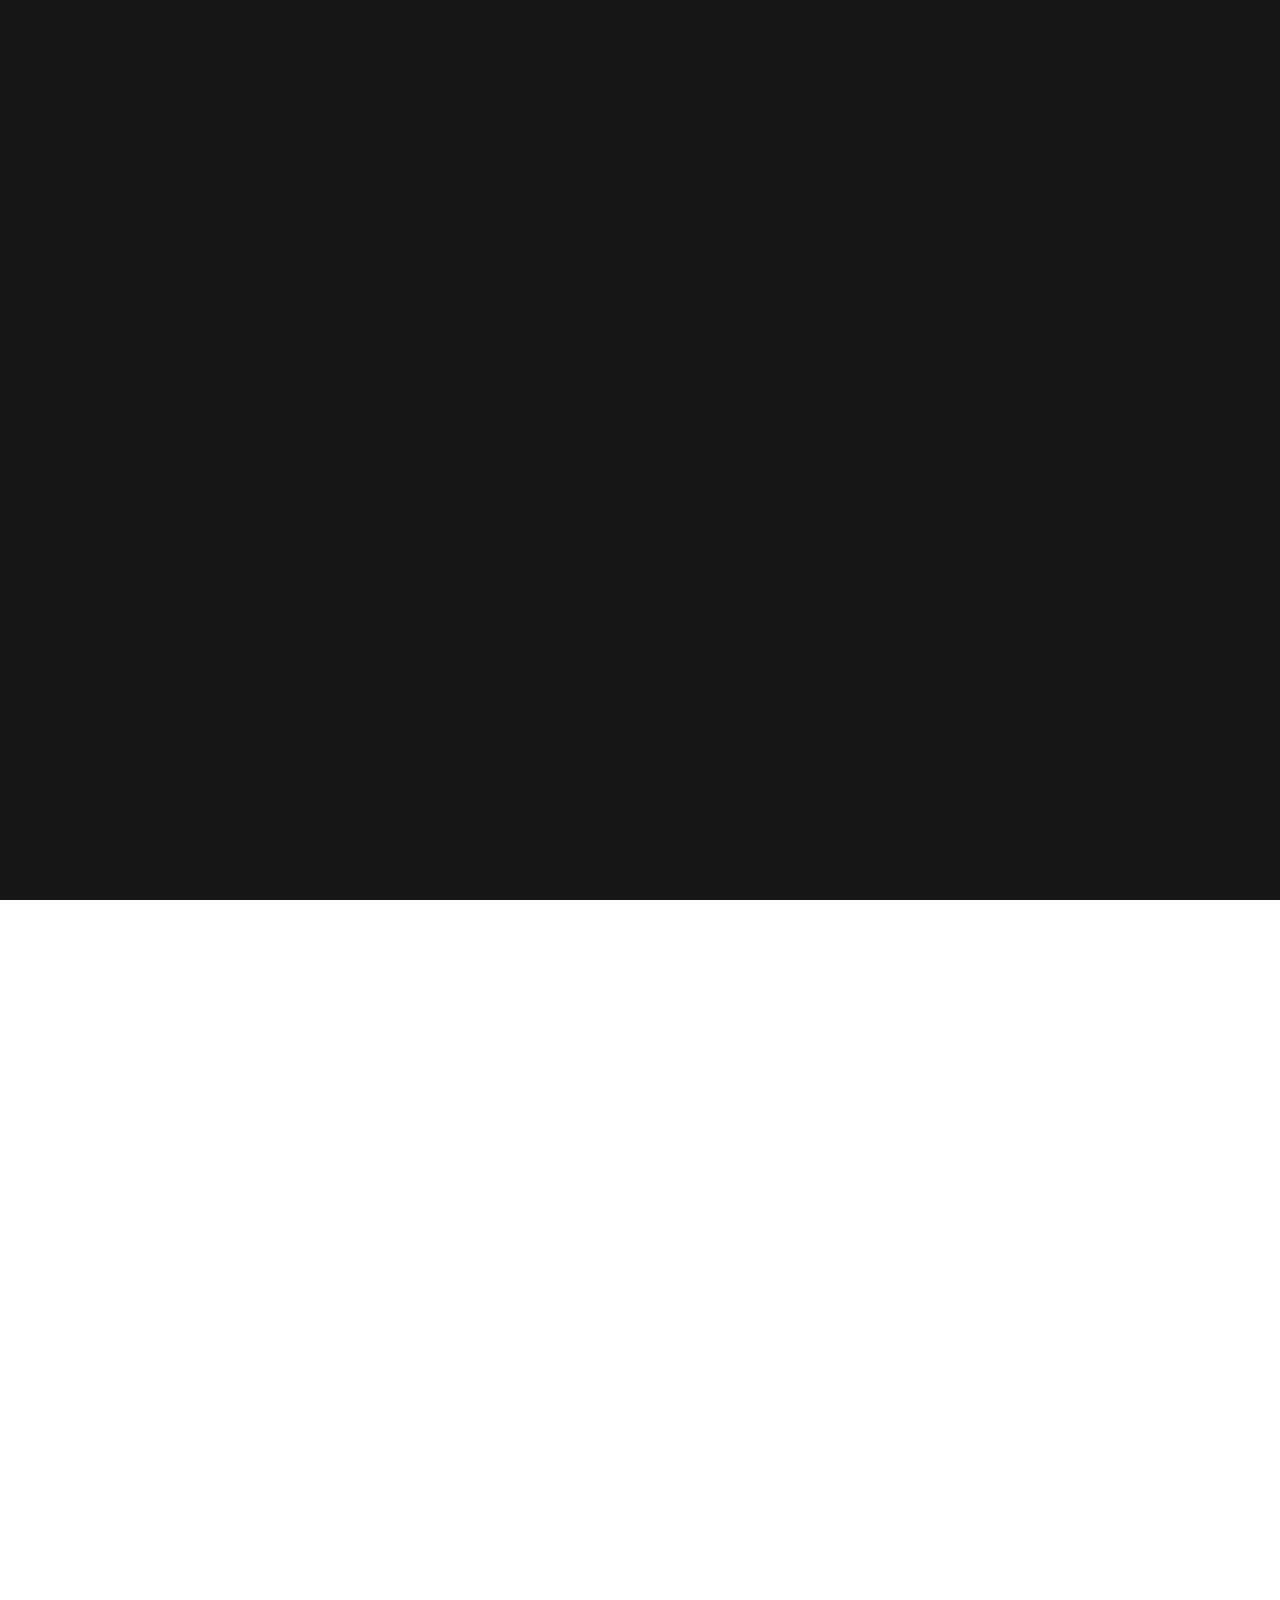
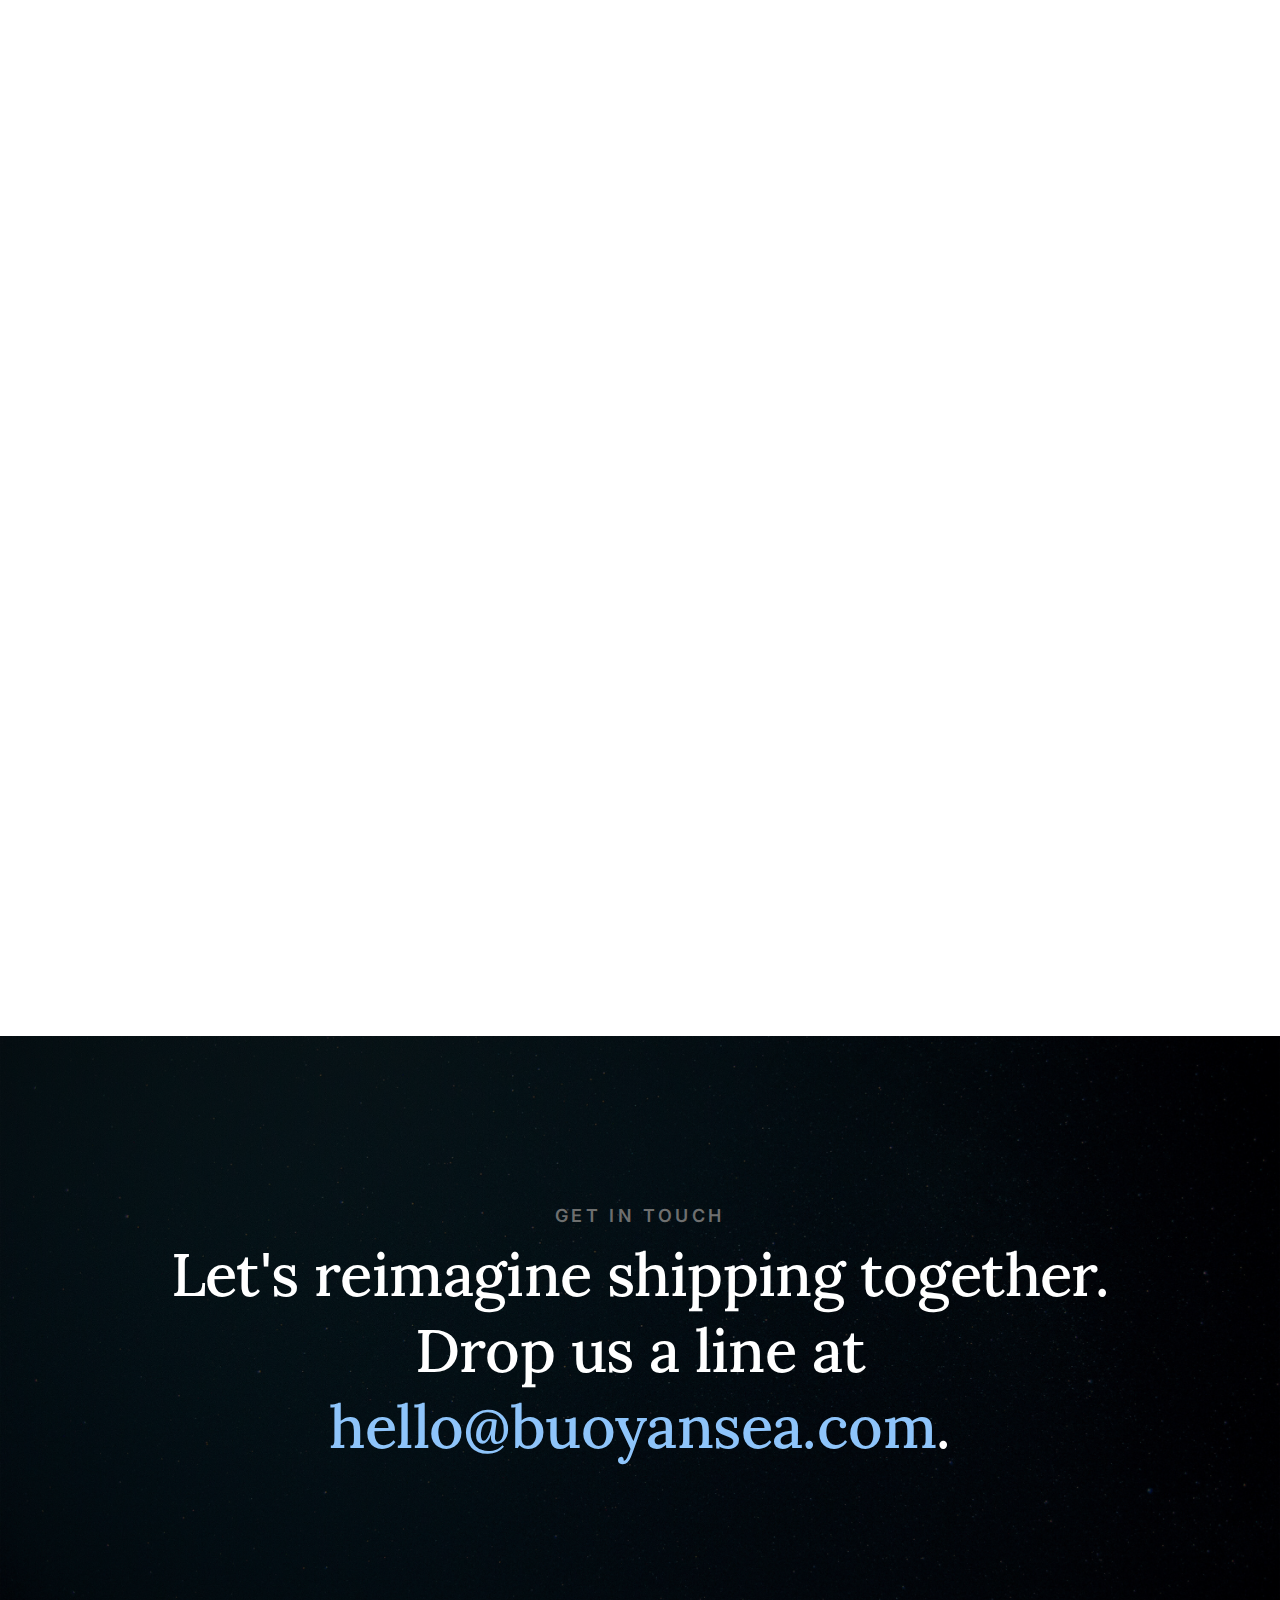
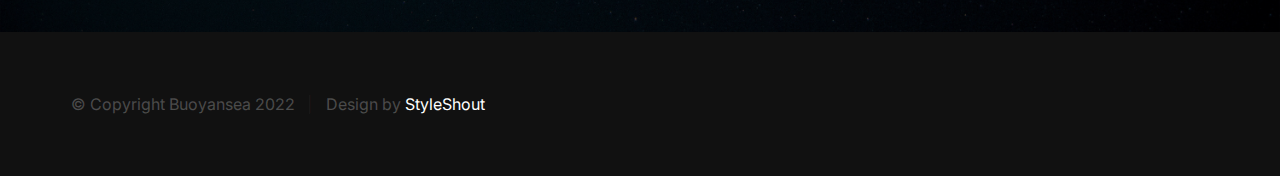
==== index.html @ f57207ac "Fix some typos and made email font easier to read" ====
<!DOCTYPE html>
<html lang="en" class="no-js" >
<head>

    <!--- basic page needs
    ================================================== -->
    <meta charset="utf-8">
    <meta name="viewport" content="width=device-width, initial-scale=1">
    <title>BUOYANSEA</title>

    <script>
        document.documentElement.classList.remove('no-js');
        document.documentElement.classList.add('js');
    </script>

    <!-- CSS
    ================================================== -->
    <link rel="stylesheet" href="css/vendor.css">
    <link rel="stylesheet" href="css/styles.css">

    <!-- favicons
    ================================================== -->
    <link rel="apple-touch-icon" sizes="180x180" href="/apple-touch-icon.png">
    <link rel="icon" type="image/png" sizes="32x32" href="/favicon-32x32.png">
    <link rel="icon" type="image/png" sizes="16x16" href="/favicon-16x16.png">
    <link rel="manifest" href="/site.webmanifest">
    <link rel="mask-icon" href="/safari-pinned-tab.svg" color="#043362">
    <meta name="msapplication-TileColor" content="#ffc40d">
    <meta name="theme-color" content="#ffffff">

</head>


<body id="top">


    <!-- preloader
    ================================================== -->
    <div id="preloader">
        <div id="loader">
        </div>
    </div>


    <!-- page wrap
    ================================================== -->
    <div id="page" class="s-pagewrap">


        <!-- # site header 
        ================================================== -->
        <header class="s-header">

            <div class="s-header__logo">
                <a class="logo" href="index.html">
                    <img src="images/logo.png" alt="Homepage">
                </a>
            </div>

            <a class="s-header__menu-toggle" href="#0" class="">
                <span class="s-header__menu-text">Menu</span>
                <span class="s-header__menu-icon"></span>
            </a>

            <nav class="s-header__nav">

                <a href="#0" class="s-header__nav-close-btn" title="close"><span>Close</span></a>
                <h3>BUOYANSEA</h3>

                <ul class="s-header__nav-list">
                    <li><a href="#intro" class="smoothscroll">Intro</a></li>
                    <li><a href="#about" class="smoothscroll">About</a></li>
                    <li><a href="#contact" class="smoothscroll">Contact</a></li>
                </ul>

                <ul class="s-header__social">
                    <!---Note that social icon SVGs come from https://iconmonstr.com/linkedin-3-svg/-->
                    <li>
                        <a href="https://www.linkedin.com/company/buoyansea">
                            <svg xmlns="http://www.w3.org/2000/svg" width="24" height="24" viewBox="0 0 24 24" style="fill:rgba(0, 0, 0, 1);transform:;-ms-filter:"><path d="M19 0h-14c-2.761 0-5 2.239-5 5v14c0 2.761 2.239 5 5 5h14c2.762 0 5-2.239 5-5v-14c0-2.761-2.238-5-5-5zm-11 19h-3v-11h3v11zm-1.5-12.268c-.966 0-1.75-.79-1.75-1.764s.784-1.764 1.75-1.764 1.75.79 1.75 1.764-.783 1.764-1.75 1.764zm13.5 12.268h-3v-5.604c0-3.368-4-3.113-4 0v5.604h-3v-11h3v1.765c1.396-2.586 7-2.777 7 2.476v6.759z"></path></svg>
                            <span class="u-screen-reader-text">LinkedIn</span>
                        </a>
                    </li>
                    <li>
                        <a href="https://www.facebook.com/shipbuoyansea">
                            <svg xmlns="http://www.w3.org/2000/svg" width="24" height="24" viewBox="0 0 24 24" style="fill:rgba(0, 0, 0, 1);transform:;-ms-filter:"><path d="M19 0h-14c-2.761 0-5 2.239-5 5v14c0 2.761 2.239 5 5 5h14c2.762 0 5-2.239 5-5v-14c0-2.761-2.238-5-5-5zm-3 7h-1.924c-.615 0-1.076.252-1.076.889v1.111h3l-.238 3h-2.762v8h-3v-8h-2v-3h2v-1.923c0-2.022 1.064-3.077 3.461-3.077h2.539v3z"></path></svg>
                            <span class="u-screen-reader-text">Facebook</span>
                        </a>
                    </li>
                </ul> 

            </nav>

        </header> <!-- end s-header -->


        <!-- # site-content
        ================================================== -->
        <section id="content" class="s-content">


            <!-- intro
            ----------------------------------------------- -->
            <section id="intro" class="s-intro target-section">

                <div class="s-intro__bg rellax" data-rellax-speed="-5"></div>

                <div class="row s-intro__content">

                    <div class="column lg-12 s-intro__content-inner">
                        <h3 class="s-intro__pretitle">We Are Buoyansea.</h3>
                        <h1 class="s-intro__title">
                            We're building the cheapest and most sustainable cargo transportation service in America.
                        </h1>	

                        <div class="s-intro__more">
                            <a class="smoothscroll btn btn--stroke s-intro__more-btn" href="#about">
                                Learn More
                            </a>
                        </div>	
                    </div> <!-- s-intro__content-inner -->

                </div> <!-- s-intro__content -->

                <ul class="s-intro__social">
                    <li>
                        <a href="https://www.linkedin.com/company/buoyansea">
                            <svg xmlns="http://www.w3.org/2000/svg" width="24" height="24" viewBox="0 0 24 24" style="fill:rgba(0, 0, 0, 1);transform:;-ms-filter:"><path d="M19 0h-14c-2.761 0-5 2.239-5 5v14c0 2.761 2.239 5 5 5h14c2.762 0 5-2.239 5-5v-14c0-2.761-2.238-5-5-5zm-11 19h-3v-11h3v11zm-1.5-12.268c-.966 0-1.75-.79-1.75-1.764s.784-1.764 1.75-1.764 1.75.79 1.75 1.764-.783 1.764-1.75 1.764zm13.5 12.268h-3v-5.604c0-3.368-4-3.113-4 0v5.604h-3v-11h3v1.765c1.396-2.586 7-2.777 7 2.476v6.759z"></path></svg>
                            <span class="u-screen-reader-text">LinkedIn</span>
                        </a>
                    </li>
                    <li>
                        <a href="https://www.facebook.com/shipbuoyansea">
                            <svg xmlns="http://www.w3.org/2000/svg" width="24" height="24" viewBox="0 0 24 24" style="fill:rgba(0, 0, 0, 1);transform:;-ms-filter:"><path d="M19 0h-14c-2.761 0-5 2.239-5 5v14c0 2.761 2.239 5 5 5h14c2.762 0 5-2.239 5-5v-14c0-2.761-2.238-5-5-5zm-3 7h-1.924c-.615 0-1.076.252-1.076.889v1.111h3l-.238 3h-2.762v8h-3v-8h-2v-3h2v-1.923c0-2.022 1.064-3.077 3.461-3.077h2.539v3z"></path></svg>
                            <span class="u-screen-reader-text">Facebook</span>
                        </a>
                    </li>
                </ul>  <!-- s-intro__social -->

                <div class="s-intro__scroll">
                    <a href="#about" class="smoothscroll">
                        <span>Scroll Down</span>
                        <svg xmlns="http://www.w3.org/2000/svg" width="24" height="24" viewBox="0 0 24 24" style="fill: rgba(0, 0, 0, 1);transform: rotate(180deg);msFilter:progid:DXImageTransform.Microsoft.BasicImage(rotation=2);"><path d="M21 11H6.414l5.293-5.293-1.414-1.414L2.586 12l7.707 7.707 1.414-1.414L6.414 13H21z"></path></svg>
                    </a>
                </div> <!-- s-intro__scroll -->

            </section> <!-- end s-intro -->


            <!-- about
            ----------------------------------------------- -->
            <section id="about" class="s-about target-section">

                <div class="row s-about__content" data-animate-block>
                    <div class="column lg-12">
                        <h2 class="text-pretitle" data-animate-el>About Us</h2>
                        <p class="s-about__desc" data-animate-el>
                            Transportation is the <a href="https://www.epa.gov/ghgemissions/sources-greenhouse-gas-emissions">single largest</a> source of greenhouse gas emissions in the US. <br><br>
                            Yet the vast majority of our freight still moves by truck, and American waterways are <a href="https://www.maritime.dot.gov/grants/marine-highways/marine-highway">underutilized</a>. <br><br>
                            Marine transportation is nearly <a href="http://nationalwaterwaysfoundation.org/documents/Final%20TTI%20Report%202001-2014%20Approved.pdf ">five times</a> more fuel efficient and produces an <a href="http://nationalwaterwaysfoundation.org/documents/Final%20TTI%20Report%202001-2014%20Approved.pdf ">order of magnitude</a> fewer carbon emissions than truck transporation. <br><br>
                            At Buoyansea, we're working to make waterways a viable, low cost, and reliable alternative for moving American cargo.
                        </p>
                    </div> <!-- end column  -->
                </div> <!-- end s-about__content  -->

            </section> <!-- end about -->

            <!-- contact
            ----------------------------------------------- -->
            <section id="contact" class="s-contact target-section">

                <div class="row section-header section-header--dark">
                    <div class="column lg-12">
                        
                        <h3 class="text-pretitle">Get In Touch</h3>
                        <h1 class="text-display-title">
                            Let's reimagine shipping together. 
                            Drop us a line at <a href="mailto:hello@buoyansea.com">hello@buoyansea.com</a>.
                        </h1>
                        
                    </div> <!-- end column -->
                </div> <!-- end section header -->



            </section> <!-- end contact -->

        </section> 
        <!-- end s-content -->


        <!-- footer
        ================================================== -->
        <footer id="colophon" class="s-footer">
            <div class="row">
                <div class="column lg-12 ss-copyright">
                    <span>© Copyright Buoyansea 2022</span>
                    <span>Design by <a href="https://www.styleshout.com/">StyleShout</a></span>
                </div>
            </div>

            <div class="ss-go-top">
                <a class="smoothscroll" title="Back to Top" href="#top">
                    <svg xmlns="http://www.w3.org/2000/svg" width="24" height="24" viewBox="0 0 24 24" style="fill: rgba(0, 0, 0, 1);transform: ;msFilter:;"><path d="M6 4h12v2H6zm5 10v6h2v-6h5l-6-6-6 6z"></path></svg>
                </a>
            </div> <!-- end ss-go-top -->
        </footer> <!-- end s-footer -->


    </div> <!-- end s-pagewrap -->


    <!-- photoswipe background
    ================================================== -->
    <div aria-hidden="true" class="pswp" role="dialog" tabindex="-1">

        <div class="pswp__bg"></div>
        <div class="pswp__scroll-wrap">

            <div class="pswp__container">
                <div class="pswp__item"></div>
                <div class="pswp__item"></div>
                <div class="pswp__item"></div>
            </div>

            <div class="pswp__ui pswp__ui--hidden">
                <div class="pswp__top-bar">
                    <div class="pswp__counter"></div><button class="pswp__button pswp__button--close" title="Close (Esc)"></button> <button class="pswp__button pswp__button--share" title=
                    "Share"></button> <button class="pswp__button pswp__button--fs" title="Toggle fullscreen"></button> <button class="pswp__button pswp__button--zoom" title=
                    "Zoom in/out"></button>
                    <div class="pswp__preloader">
                        <div class="pswp__preloader__icn">
                            <div class="pswp__preloader__cut">
                                <div class="pswp__preloader__donut"></div>
                            </div>
                        </div>
                    </div>
                </div>
                <div class="pswp__share-modal pswp__share-modal--hidden pswp__single-tap">
                    <div class="pswp__share-tooltip"></div>
                </div><button class="pswp__button pswp__button--arrow--left" title="Previous (arrow left)"></button> <button class="pswp__button pswp__button--arrow--right" title=
                "Next (arrow right)"></button>
                <div class="pswp__caption">
                    <div class="pswp__caption__center"></div>
                </div>
            </div>

        </div>

    </div> <!-- end photoSwipe background -->


    <!-- Java Script
    ================================================== -->
    <script src="js/plugins.js"></script>
    <script src="js/main.js"></script>

</body>
</html>
---- css/vendor.css ----
/* ===================================================================
 * Infinity Third-party Stylesheets
 * Template Ver. 2.0.0
 * 12-17-2021
 * -------------------------------------------------------------------
 *
 * TOC:
 * # PrismJS 
 * # Swiper
 * # PhotoSwipe main CSS
 * # PhotoSwipe Skin
 *
 * ------------------------------------------------------------------- */

/* ===================================================================
 * # PrismJS 1.20.0
 *   https://prismjs.com/download.html#themes=prism-tomorrow&languages=markup+css+clike+javascript+markup-templating+php
 *   
 *   prism.js tomorrow night eighties for JavaScript, CoffeeScript, CSS and HTML
 *   Based on https://github.com/chriskempson/tomorrow-theme
 *   @author Rose Pritchard
 * ------------------------------------------------------------------- */
code[class*="language-"],
pre[class*="language-"] {
    color           : #ccc;
    background      : none;
    font-family     : var(--font-mono);
    font-size       : calc(var(--text-size) * 0.9444);
    text-align      : left;
    white-space     : pre;
    word-spacing    : normal;
    word-break      : normal;
    word-wrap       : normal;
    line-height     : var(--vspace-1);
    -moz-tab-size   : 4;
    -o-tab-size     : 4;
    tab-size        : 4;
    -webkit-hyphens : none;
    -moz-hyphens    : none;
    -ms-hyphens     : none;
    hyphens         : none;
}

/* Code blocks */
pre[class*="language-"] {
    padding  : var(--vspace-0_5) 0 var(--vspace-1);
    margin   : 0;
    overflow : auto;
}

:not(pre)>code[class*="language-"],
pre[class*="language-"] {
    background : #2d2d2d;
}

/* Inline code */
:not(pre)>code[class*="language-"] {
    padding     : .1em;
    white-space : normal;
}

.token.comment,
.token.block-comment,
.token.prolog,
.token.doctype,
.token.cdata {
    color : #999;
}

.token.punctuation {
    color : #ccc;
}

.token.tag,
.token.attr-name,
.token.namespace,
.token.deleted {
    color : #e2777a;
}

.token.function-name {
    color : #6196cc;
}

.token.boolean,
.token.number,
.token.function {
    color : #f08d49;
}

.token.property,
.token.class-name,
.token.constant,
.token.symbol {
    color : #f8c555;
}

.token.selector,
.token.important,
.token.atrule,
.token.keyword,
.token.builtin {
    color : #cc99cd;
}

.token.string,
.token.char,
.token.attr-value,
.token.regex,
.token.variable {
    color : #7ec699;
}

.token.operator,
.token.entity,
.token.url {
    color : #67cdcc;
}

.token.important,
.token.bold {
    font-weight : bold;
}

.token.italic {
    font-style : italic;
}

.token.entity {
    cursor : help;
}

.token.inserted {
    color : green;
}


/* ===================================================================
 * # Swiper 6.4.5
 *   Most modern mobile touch slider and framework with hardware accelerated transitions
 *   https://swiperjs.com
 *
 *   Copyright 2014-2020 Vladimir Kharlampidi
 *
 *   Released under the MIT License
 *
 *   Released on: December 18, 2020
 * ------------------------------------------------------------------- */
@font-face {
    font-family : "swiper-icons";
    src         : url("data:application/font-woff;charset=utf-8;base64, [base64]//wADZ2x5ZgAAAywAAADMAAAD2MHtryVoZWFkAAABbAAAADAAAAA2E2+eoWhoZWEAAAGcAAAAHwAAACQC9gDzaG10eAAAAigAAAAZAAAArgJkABFsb2NhAAAC0AAAAFoAAABaFQAUGG1heHAAAAG8AAAAHwAAACAAcABAbmFtZQAAA/gAAAE5AAACXvFdBwlwb3N0AAAFNAAAAGIAAACE5s74hXjaY2BkYGAAYpf5Hu/j+W2+MnAzMYDAzaX6QjD6/4//Bxj5GA8AuRwMYGkAPywL13jaY2BkYGA88P8Agx4j+/8fQDYfA1AEBWgDAIB2BOoAeNpjYGRgYNBh4GdgYgABEMnIABJzYNADCQAACWgAsQB42mNgYfzCOIGBlYGB0YcxjYGBwR1Kf2WQZGhhYGBiYGVmgAFGBiQQkOaawtDAoMBQxXjg/wEGPcYDDA4wNUA2CCgwsAAAO4EL6gAAeNpj2M0gyAACqxgGNWBkZ2D4/wMA+xkDdgAAAHjaY2BgYGaAYBkGRgYQiAHyGMF8FgYHIM3DwMHABGQrMOgyWDLEM1T9/w8UBfEMgLzE////P/5//f/V/xv+r4eaAAeMbAxwIUYmIMHEgKYAYjUcsDAwsLKxc3BycfPw8jEQA/[base64]/uznmfPFBNODM2K7MTQ45YEAZqGP81AmGGcF3iPqOop0r1SPTaTbVkfUe4HXj97wYE+yNwWYxwWu4v1ugWHgo3S1XdZEVqWM7ET0cfnLGxWfkgR42o2PvWrDMBSFj/IHLaF0zKjRgdiVMwScNRAoWUoH78Y2icB/yIY09An6AH2Bdu/UB+yxopYshQiEvnvu0dURgDt8QeC8PDw7Fpji3fEA4z/PEJ6YOB5hKh4dj3EvXhxPqH/SKUY3rJ7srZ4FZnh1PMAtPhwP6fl2PMJMPDgeQ4rY8YT6Gzao0eAEA409DuggmTnFnOcSCiEiLMgxCiTI6Cq5DZUd3Qmp10vO0LaLTd2cjN4fOumlc7lUYbSQcZFkutRG7g6JKZKy0RmdLY680CDnEJ+UMkpFFe1RN7nxdVpXrC4aTtnaurOnYercZg2YVmLN/d/gczfEimrE/fs/bOuq29Zmn8tloORaXgZgGa78yO9/cnXm2BpaGvq25Dv9S4E9+5SIc9PqupJKhYFSSl47+Qcr1mYNAAAAeNptw0cKwkAAAMDZJA8Q7OUJvkLsPfZ6zFVERPy8qHh2YER+3i/BP83vIBLLySsoKimrqKqpa2hp6+jq6RsYGhmbmJqZSy0sraxtbO3sHRydnEMU4uR6yx7JJXveP7WrDycAAAAAAAH//wACeNpjYGRgYOABYhkgZgJCZgZNBkYGLQZtIJsFLMYAAAw3ALgAeNolizEKgDAQBCchRbC2sFER0YD6qVQiBCv/H9ezGI6Z5XBAw8CBK/m5iQQVauVbXLnOrMZv2oLdKFa8Pjuru2hJzGabmOSLzNMzvutpB3N42mNgZGBg4GKQYzBhYMxJLMlj4GBgAYow/P/PAJJhLM6sSoWKfWCAAwDAjgbRAAB42mNgYGBkAIIbCZo5IPrmUn0hGA0AO8EFTQAA") format("woff");
    font-weight : 400;
    font-style  : normal;
}

:root {
    --swiper-theme-color : #007aff;
}

.swiper-container {
    margin-left  : auto;
    margin-right : auto;
    position     : relative;
    overflow     : hidden;
    list-style   : none;
    padding      : 0;
    /* Fix of Webkit flickering */
    z-index      : 1;
}

.swiper-container-vertical>.swiper-wrapper {
    flex-direction : column;
}

.swiper-wrapper {
    position            : relative;
    width               : 100%;
    height              : 100%;
    z-index             : 1;
    display             : flex;
    transition-property : transform;
    box-sizing          : content-box;
}

.swiper-container-android .swiper-slide,
.swiper-wrapper {
    transform : translate3d(0px, 0, 0);
}

.swiper-container-multirow>.swiper-wrapper {
    flex-wrap : wrap;
}

.swiper-container-multirow-column>.swiper-wrapper {
    flex-wrap      : wrap;
    flex-direction : column;
}

.swiper-container-free-mode>.swiper-wrapper {
    transition-timing-function : ease-out;
    margin                     : 0 auto;
}

.swiper-slide {
    flex-shrink         : 0;
    width               : 100%;
    height              : 100%;
    position            : relative;
    transition-property : transform;
}

.swiper-slide-invisible-blank {
    visibility : hidden;
}

/* Auto Height */
.swiper-container-autoheight,
.swiper-container-autoheight .swiper-slide {
    height : auto;
}

.swiper-container-autoheight .swiper-wrapper {
    align-items         : flex-start;
    transition-property : transform, height;
}

/* 3D Effects */
.swiper-container-3d {
    perspective : 1200px;
}

.swiper-container-3d .swiper-wrapper,
.swiper-container-3d .swiper-slide,
.swiper-container-3d .swiper-slide-shadow-left,
.swiper-container-3d .swiper-slide-shadow-right,
.swiper-container-3d .swiper-slide-shadow-top,
.swiper-container-3d .swiper-slide-shadow-bottom,
.swiper-container-3d .swiper-cube-shadow {
    transform-style : preserve-3d;
}

.swiper-container-3d .swiper-slide-shadow-left,
.swiper-container-3d .swiper-slide-shadow-right,
.swiper-container-3d .swiper-slide-shadow-top,
.swiper-container-3d .swiper-slide-shadow-bottom {
    position       : absolute;
    left           : 0;
    top            : 0;
    width          : 100%;
    height         : 100%;
    pointer-events : none;
    z-index        : 10;
}

.swiper-container-3d .swiper-slide-shadow-left {
    background-image : linear-gradient(to left, rgba(0, 0, 0, 0.5), rgba(0, 0, 0, 0));
}

.swiper-container-3d .swiper-slide-shadow-right {
    background-image : linear-gradient(to right, rgba(0, 0, 0, 0.5), rgba(0, 0, 0, 0));
}

.swiper-container-3d .swiper-slide-shadow-top {
    background-image : linear-gradient(to top, rgba(0, 0, 0, 0.5), rgba(0, 0, 0, 0));
}

.swiper-container-3d .swiper-slide-shadow-bottom {
    background-image : linear-gradient(to bottom, rgba(0, 0, 0, 0.5), rgba(0, 0, 0, 0));
}

/* CSS Mode */
.swiper-container-css-mode>.swiper-wrapper {
    overflow           : auto;
    scrollbar-width    : none;
    /* For Firefox */
    -ms-overflow-style : none;
    /* For Internet Explorer and Edge */
}

.swiper-container-css-mode>.swiper-wrapper::-webkit-scrollbar {
    display : none;
}

.swiper-container-css-mode>.swiper-wrapper>.swiper-slide {
    scroll-snap-align : start start;
}

.swiper-container-horizontal.swiper-container-css-mode>.swiper-wrapper {
    scroll-snap-type : x mandatory;
}

.swiper-container-vertical.swiper-container-css-mode>.swiper-wrapper {
    scroll-snap-type : y mandatory;
}

:root {
    --swiper-navigation-size  : 44px;
    /*
    --swiper-navigation-color : var(--swiper-theme-color);
    */
}

.swiper-button-prev,
.swiper-button-next {
    position        : absolute;
    top             : 50%;
    width           : calc(var(--swiper-navigation-size) / 44 * 27);
    height          : var(--swiper-navigation-size);
    margin-top      : calc(-1 * var(--swiper-navigation-size) / 2);
    z-index         : 10;
    cursor          : pointer;
    display         : flex;
    align-items     : center;
    justify-content : center;
    color           : var(--swiper-navigation-color, var(--swiper-theme-color));
}

.swiper-button-prev.swiper-button-disabled,
.swiper-button-next.swiper-button-disabled {
    opacity        : 0.35;
    cursor         : auto;
    pointer-events : none;
}

.swiper-button-prev:after,
.swiper-button-next:after {
    font-family    : swiper-icons;
    font-size      : var(--swiper-navigation-size);
    text-transform : none !important;
    letter-spacing : 0;
    text-transform : none;
    font-variant   : initial;
    line-height    : 1;
}

.swiper-button-prev,
.swiper-container-rtl .swiper-button-next {
    left  : 10px;
    right : auto;
}

.swiper-button-prev:after,
.swiper-container-rtl .swiper-button-next:after {
    content : "prev";
}

.swiper-button-next,
.swiper-container-rtl .swiper-button-prev {
    right : 10px;
    left  : auto;
}

.swiper-button-next:after,
.swiper-container-rtl .swiper-button-prev:after {
    content : "next";
}

.swiper-button-prev.swiper-button-white,
.swiper-button-next.swiper-button-white {
    --swiper-navigation-color : #ffffff;
}

.swiper-button-prev.swiper-button-black,
.swiper-button-next.swiper-button-black {
    --swiper-navigation-color : #000000;
}

.swiper-button-lock {
    display : none;
}

:root {
    /*
    --swiper-pagination-color: var(--swiper-theme-color);
    */
}

.swiper-pagination {
    position   : absolute;
    text-align : center;
    transition : 300ms opacity;
    transform  : translate3d(0, 0, 0);
    z-index    : 10;
}

.swiper-pagination.swiper-pagination-hidden {
    opacity : 0;
}

/* Common Styles */
.swiper-pagination-fraction,
.swiper-pagination-custom,
.swiper-container-horizontal>.swiper-pagination-bullets {
    bottom : 10px;
    left   : 0;
    width  : 100%;
}

/* Bullets */
.swiper-pagination-bullets-dynamic {
    overflow  : hidden;
    font-size : 0;
}

.swiper-pagination-bullets-dynamic .swiper-pagination-bullet {
    transform : scale(0.33);
    position  : relative;
}

.swiper-pagination-bullets-dynamic .swiper-pagination-bullet-active {
    transform : scale(1);
}

.swiper-pagination-bullets-dynamic .swiper-pagination-bullet-active-main {
    transform : scale(1);
}

.swiper-pagination-bullets-dynamic .swiper-pagination-bullet-active-prev {
    transform : scale(0.66);
}

.swiper-pagination-bullets-dynamic .swiper-pagination-bullet-active-prev-prev {
    transform : scale(0.33);
}

.swiper-pagination-bullets-dynamic .swiper-pagination-bullet-active-next {
    transform : scale(0.66);
}

.swiper-pagination-bullets-dynamic .swiper-pagination-bullet-active-next-next {
    transform : scale(0.33);
}

.swiper-pagination-bullet {
    width         : 8px;
    height        : 8px;
    display       : inline-block;
    border-radius : 100%;
    background    : #000;
    opacity       : 0.2;
}

button.swiper-pagination-bullet {
    border             : none;
    margin             : 0;
    padding            : 0;
    box-shadow         : none;
    -webkit-appearance : none;
    -moz-appearance    : none;
    appearance         : none;
}

.swiper-pagination-clickable .swiper-pagination-bullet {
    cursor : pointer;
}

.swiper-pagination-bullet-active {
    opacity    : 1;
    background : var(--swiper-pagination-color, var(--swiper-theme-color));
}

.swiper-container-vertical>.swiper-pagination-bullets {
    right     : 10px;
    top       : 50%;
    transform : translate3d(0px, -50%, 0);
}

.swiper-container-vertical>.swiper-pagination-bullets .swiper-pagination-bullet {
    margin  : 6px 0;
    display : block;
}

.swiper-container-vertical>.swiper-pagination-bullets.swiper-pagination-bullets-dynamic {
    top       : 50%;
    transform : translateY(-50%);
    width     : 8px;
}

.swiper-container-vertical>.swiper-pagination-bullets.swiper-pagination-bullets-dynamic .swiper-pagination-bullet {
    display    : inline-block;
    transition : 200ms transform, 200ms top;
}

.swiper-container-horizontal>.swiper-pagination-bullets .swiper-pagination-bullet {
    margin : 0 4px;
}

.swiper-container-horizontal>.swiper-pagination-bullets.swiper-pagination-bullets-dynamic {
    left        : 50%;
    transform   : translateX(-50%);
    white-space : nowrap;
}

.swiper-container-horizontal>.swiper-pagination-bullets.swiper-pagination-bullets-dynamic .swiper-pagination-bullet {
    transition : 200ms transform, 200ms left;
}

.swiper-container-horizontal.swiper-container-rtl>.swiper-pagination-bullets-dynamic .swiper-pagination-bullet {
    transition : 200ms transform, 200ms right;
}

/* Progress */
.swiper-pagination-progressbar {
    background : rgba(0, 0, 0, 0.25);
    position   : absolute;
}

.swiper-pagination-progressbar .swiper-pagination-progressbar-fill {
    background       : var(--swiper-pagination-color, var(--swiper-theme-color));
    position         : absolute;
    left             : 0;
    top              : 0;
    width            : 100%;
    height           : 100%;
    transform        : scale(0);
    transform-origin : left top;
}

.swiper-container-rtl .swiper-pagination-progressbar .swiper-pagination-progressbar-fill {
    transform-origin : right top;
}

.swiper-container-horizontal>.swiper-pagination-progressbar,
.swiper-container-vertical>.swiper-pagination-progressbar.swiper-pagination-progressbar-opposite {
    width  : 100%;
    height : 4px;
    left   : 0;
    top    : 0;
}

.swiper-container-vertical>.swiper-pagination-progressbar,
.swiper-container-horizontal>.swiper-pagination-progressbar.swiper-pagination-progressbar-opposite {
    width  : 4px;
    height : 100%;
    left   : 0;
    top    : 0;
}

.swiper-pagination-white {
    --swiper-pagination-color : #ffffff;
}

.swiper-pagination-black {
    --swiper-pagination-color : #000000;
}

.swiper-pagination-lock {
    display : none;
}

/* Scrollbar */
.swiper-scrollbar {
    border-radius    : 10px;
    position         : relative;
    -ms-touch-action : none;
    background       : rgba(0, 0, 0, 0.1);
}

.swiper-container-horizontal>.swiper-scrollbar {
    position : absolute;
    left     : 1%;
    bottom   : 3px;
    z-index  : 50;
    height   : 5px;
    width    : 98%;
}

.swiper-container-vertical>.swiper-scrollbar {
    position : absolute;
    right    : 3px;
    top      : 1%;
    z-index  : 50;
    width    : 5px;
    height   : 98%;
}

.swiper-scrollbar-drag {
    height        : 100%;
    width         : 100%;
    position      : relative;
    background    : rgba(0, 0, 0, 0.5);
    border-radius : 10px;
    left          : 0;
    top           : 0;
}

.swiper-scrollbar-cursor-drag {
    cursor : move;
}

.swiper-scrollbar-lock {
    display : none;
}

.swiper-zoom-container {
    width           : 100%;
    height          : 100%;
    display         : flex;
    justify-content : center;
    align-items     : center;
    text-align      : center;
}

.swiper-zoom-container>img,
.swiper-zoom-container>svg,
.swiper-zoom-container>canvas {
    max-width  : 100%;
    max-height : 100%;
    object-fit : contain;
}

.swiper-slide-zoomed {
    cursor : move;
}

/* Preloader */
:root {
    /*
    --swiper-preloader-color: var(--swiper-theme-color);
    */
}

.swiper-lazy-preloader {
    width            : 42px;
    height           : 42px;
    position         : absolute;
    left             : 50%;
    top              : 50%;
    margin-left      : -21px;
    margin-top       : -21px;
    z-index          : 10;
    transform-origin : 50%;
    animation        : swiper-preloader-spin 1s infinite linear;
    box-sizing       : border-box;
    border           : 4px solid var(--swiper-preloader-color, var(--swiper-theme-color));
    border-radius    : 50%;
    border-top-color : transparent;
}

.swiper-lazy-preloader-white {
    --swiper-preloader-color : #fff;
}

.swiper-lazy-preloader-black {
    --swiper-preloader-color : #000;
}

@keyframes swiper-preloader-spin {
    100% {
        transform : rotate(360deg);
    }
}

/* a11y */
.swiper-container .swiper-notification {
    position       : absolute;
    left           : 0;
    top            : 0;
    pointer-events : none;
    opacity        : 0;
    z-index        : -1000;
}

.swiper-container-fade.swiper-container-free-mode .swiper-slide {
    transition-timing-function : ease-out;
}

.swiper-container-fade .swiper-slide {
    pointer-events      : none;
    transition-property : opacity;
}

.swiper-container-fade .swiper-slide .swiper-slide {
    pointer-events : none;
}

.swiper-container-fade .swiper-slide-active,
.swiper-container-fade .swiper-slide-active .swiper-slide-active {
    pointer-events : auto;
}

.swiper-container-cube {
    overflow : visible;
}

.swiper-container-cube .swiper-slide {
    pointer-events              : none;
    -webkit-backface-visibility : hidden;
    backface-visibility         : hidden;
    z-index                     : 1;
    visibility                  : hidden;
    transform-origin            : 0 0;
    width                       : 100%;
    height                      : 100%;
}

.swiper-container-cube .swiper-slide .swiper-slide {
    pointer-events : none;
}

.swiper-container-cube.swiper-container-rtl .swiper-slide {
    transform-origin : 100% 0;
}

.swiper-container-cube .swiper-slide-active,
.swiper-container-cube .swiper-slide-active .swiper-slide-active {
    pointer-events : auto;
}

.swiper-container-cube .swiper-slide-active,
.swiper-container-cube .swiper-slide-next,
.swiper-container-cube .swiper-slide-prev,
.swiper-container-cube .swiper-slide-next+.swiper-slide {
    pointer-events : auto;
    visibility     : visible;
}

.swiper-container-cube .swiper-slide-shadow-top,
.swiper-container-cube .swiper-slide-shadow-bottom,
.swiper-container-cube .swiper-slide-shadow-left,
.swiper-container-cube .swiper-slide-shadow-right {
    z-index                     : 0;
    -webkit-backface-visibility : hidden;
    backface-visibility         : hidden;
}

.swiper-container-cube .swiper-cube-shadow {
    position       : absolute;
    left           : 0;
    bottom         : 0px;
    width          : 100%;
    height         : 100%;
    background     : #000;
    opacity        : 0.6;
    -webkit-filter : blur(50px);
    filter         : blur(50px);
    z-index        : 0;
}

.swiper-container-flip {
    overflow : visible;
}

.swiper-container-flip .swiper-slide {
    pointer-events              : none;
    -webkit-backface-visibility : hidden;
    backface-visibility         : hidden;
    z-index                     : 1;
}

.swiper-container-flip .swiper-slide .swiper-slide {
    pointer-events : none;
}

.swiper-container-flip .swiper-slide-active,
.swiper-container-flip .swiper-slide-active .swiper-slide-active {
    pointer-events : auto;
}

.swiper-container-flip .swiper-slide-shadow-top,
.swiper-container-flip .swiper-slide-shadow-bottom,
.swiper-container-flip .swiper-slide-shadow-left,
.swiper-container-flip .swiper-slide-shadow-right {
    z-index                     : 0;
    -webkit-backface-visibility : hidden;
    backface-visibility         : hidden;
}


/* ===================================================================
 * # PhotoSwipe main CSS by Dmitry Semenov
 *   photoswipe.com | MIT license 
 *
 * ------------------------------------------------------------------- */
/*
    Styles for basic PhotoSwipe functionality (sliding area, open/close transitions)
*/
/* pswp = photoswipe */
.pswp {
    display                     : none;
    position                    : absolute;
    width                       : 100%;
    height                      : 100%;
    left                        : 0;
    top                         : 0;
    overflow                    : hidden;
    -ms-touch-action            : none;
    touch-action                : none;
    z-index                     : 1500;
    -webkit-text-size-adjust    : 100%;
    /* create separate layer, to avoid paint on window.onscroll in webkit/blink */
    -webkit-backface-visibility : hidden;
    outline                     : none;
}

.pswp * {
    -webkit-box-sizing : border-box;
    box-sizing         : border-box;
}

.pswp img {
    max-width : none;
}

/* style is added when JS option showHideOpacity is set to true */
.pswp--animate_opacity {
    /* 0.001, because opacity:0 doesn't trigger Paint action, which causes lag at start of transition */
    opacity            : 0.001;
    will-change        : opacity;
    /* for open/close transition */
    -webkit-transition : opacity 333ms cubic-bezier(0.4, 0, 0.22, 1);
    transition         : opacity 333ms cubic-bezier(0.4, 0, 0.22, 1);
}

.pswp--open {
    display : block;
}

.pswp--zoom-allowed .pswp__img {
    /* autoprefixer: off */
    cursor : -webkit-zoom-in;
    cursor : -moz-zoom-in;
    cursor : zoom-in;
}

.pswp--zoomed-in .pswp__img {
    /* autoprefixer: off */
    cursor : -webkit-grab;
    cursor : -moz-grab;
    cursor : grab;
}

.pswp--dragging .pswp__img {
    /* autoprefixer: off */
    cursor : -webkit-grabbing;
    cursor : -moz-grabbing;
    cursor : grabbing;
}

/*
	Background is added as a separate element.
	As animating opacity is much faster than animating rgba() background-color.
*/
.pswp__bg {
    position                    : absolute;
    left                        : 0;
    top                         : 0;
    width                       : 100%;
    height                      : 100%;
    background                  : #000;
    opacity                     : 0;
    -webkit-transform           : translateZ(0);
    transform                   : translateZ(0);
    -webkit-backface-visibility : hidden;
    will-change                 : opacity;
}

.pswp__scroll-wrap {
    position : absolute;
    left     : 0;
    top      : 0;
    width    : 100%;
    height   : 100%;
    overflow : hidden;
}

.pswp__container,
.pswp__zoom-wrap {
    -ms-touch-action : none;
    touch-action     : none;
    position         : absolute;
    left             : 0;
    right            : 0;
    top              : 0;
    bottom           : 0;
}

/* Prevent selection and tap highlights */
.pswp__container,
.pswp__img {
    -webkit-user-select         : none;
    -moz-user-select            : none;
    -ms-user-select             : none;
    user-select                 : none;
    -webkit-tap-highlight-color : transparent;
    -webkit-touch-callout       : none;
}

.pswp__zoom-wrap {
    position                 : absolute;
    width                    : 100%;
    -webkit-transform-origin : left top;
    -ms-transform-origin     : left top;
    transform-origin         : left top;
    /* for open/close transition */
    -webkit-transition       : -webkit-transform 333ms cubic-bezier(0.4, 0, 0.22, 1);
    transition               : transform 333ms cubic-bezier(0.4, 0, 0.22, 1);
}

.pswp__bg {
    will-change        : opacity;
    /* for open/close transition */
    -webkit-transition : opacity 333ms cubic-bezier(0.4, 0, 0.22, 1);
    transition         : opacity 333ms cubic-bezier(0.4, 0, 0.22, 1);
}

.pswp--animated-in .pswp__bg,
.pswp--animated-in .pswp__zoom-wrap {
    -webkit-transition : none;
    transition         : none;
}

.pswp__container,
.pswp__zoom-wrap {
    -webkit-backface-visibility : hidden;
}

.pswp__item {
    position : absolute;
    left     : 0;
    right    : 0;
    top      : 0;
    bottom   : 0;
    overflow : hidden;
}

.pswp__img {
    position : absolute;
    width    : auto;
    height   : auto;
    top      : 0;
    left     : 0;
}

/*
	stretched thumbnail or div placeholder element (see below)
	style is added to avoid flickering in webkit/blink when layers overlap
*/
.pswp__img--placeholder {
    -webkit-backface-visibility : hidden;
}

/*
	div element that matches size of large image
	large image loads on top of it
*/
.pswp__img--placeholder--blank {
    background : #222;
}

.pswp--ie .pswp__img {
    width  : 100% !important;
    height : auto !important;
    left   : 0;
    top    : 0;
}

/*
	Error message appears when image is not loaded
	(JS option errorMsg controls markup)
*/
.pswp__error-msg {
    position    : absolute;
    left        : 0;
    top         : 50%;
    width       : 100%;
    text-align  : center;
    font-size   : 14px;
    line-height : 16px;
    margin-top  : -8px;
    color       : #CCC;
}

.pswp__error-msg a {
    color           : #CCC;
    text-decoration : underline;
}


/* ===================================================================
 * # PhotoSwipe Skin
 *
 *
 * ------------------------------------------------------------------- */
/*
    Contents:

    1. Buttons
    2. Share modal and links
    3. Index indicator ("1 of X" counter)
    4. Caption
    5. Loading indicator
    6. Additional styles (root element, top bar, idle state, hidden state, etc.)
*/
/* -------------------------------------------------------------------
 * ## 1. buttons
 * ------------------------------------------------------------------- */
/* <button> css reset */
.pswp__button {
    width              : 44px;
    height             : 44px;
    line-height        : 1;
    position           : relative;
    background         : none;
    cursor             : pointer;
    overflow           : visible;
    -webkit-appearance : none;
    display            : block;
    border             : 0;
    padding            : 0;
    margin             : 0;
    float              : right;
    opacity            : 0.6;
    -webkit-transition : opacity 0.2s;
    transition         : opacity 0.2s;
    -webkit-box-shadow : none;
    box-shadow         : none;
}

.pswp__button:focus,
.pswp__button:hover {
    opacity          : 1;
    background-color : transparent;
}

.pswp__button:active {
    outline : none;
    opacity : 0.9;
}

.pswp__button::-moz-focus-inner {
    padding : 0;
    border  : 0;
}

/* 
pswp__ui--over-close class it added when mouse is 
over element that should close gallery 
*/
.pswp__ui--over-close .pswp__button--close {
    opacity : 1;
}

.pswp__button,
.pswp__button--arrow--left:before,
.pswp__button--arrow--right:before {
    background      : url(../images/photoswipe/default-skin.png) 0 0 no-repeat;
    background-size : 264px 88px;
    width           : 44px;
    height          : 44px;
}

@media (-webkit-min-device-pixel-ratio: 1.1),
(-webkit-min-device-pixel-ratio: 1.09375),
(min-resolution: 105dpi),
(min-resolution: 1.1dppx) {

    /* Serve SVG sprite if browser supports SVG and resolution is more than 105dpi */
    .pswp--svg .pswp__button,
    .pswp--svg .pswp__button--arrow--left:before,
    .pswp--svg .pswp__button--arrow--right:before {
        background-image : url(images/photoswipe/default-skin.svg);
    }

    .pswp--svg .pswp__button--arrow--left,
    .pswp--svg .pswp__button--arrow--right {
        background : none;
    }
}

.pswp__button--close {
    background-position : 0 -44px;
}

.pswp__button--share {
    background-position : -44px -44px;
}

.pswp__button--fs {
    display : none;
}

.pswp--supports-fs .pswp__button--fs {
    display : block;
}

.pswp--fs .pswp__button--fs {
    background-position : -44px 0;
}

.pswp__button--zoom {
    display             : none;
    background-position : -88px 0;
}

.pswp--zoom-allowed .pswp__button--zoom {
    display : block;
}

.pswp--zoomed-in .pswp__button--zoom {
    background-position : -132px 0;
}

/* no arrows on touch screens */
.pswp--touch .pswp__button--arrow--left,
.pswp--touch .pswp__button--arrow--right {
    visibility : hidden;
}

/*
Arrow buttons hit area
(icon is added to :before pseudo-element)
*/
.pswp__button--arrow--left,
.pswp__button--arrow--right {
    background : none;
    top        : 50%;
    margin-top : -22px;
    width      : 30px;
    height     : 32px;
    position   : absolute;
}

.pswp__button--arrow--left {
    left : 12px;
}

.pswp__button--arrow--right {
    right : 12px;
}

.pswp__button--arrow--left:before,
.pswp__button--arrow--right:before {
    content          : '';
    top              : 0;
    background-color : rgba(0, 0, 0, 0.3);
    height           : 30px;
    width            : 32px;
    position         : absolute;
    border-radius    : 3px;
}

.pswp__button--arrow--left:before {
    left                : 6px;
    background-position : -138px -44px;
}

.pswp__button--arrow--right:before {
    right               : 6px;
    background-position : -94px -44px;
}

/* -------------------------------------------------------------------
 * ## 2. Share modal/popup and links
 * ------------------------------------------------------------------- */
.pswp__counter,
.pswp__share-modal {
    -webkit-user-select : none;
    -moz-user-select    : none;
    -ms-user-select     : none;
    user-select         : none;
}

.pswp__share-modal {
    display                     : block;
    background                  : rgba(0, 0, 0, 0.5);
    width                       : 100%;
    height                      : 100%;
    top                         : 0;
    left                        : 0;
    padding                     : 10px;
    position                    : absolute;
    z-index                     : 1600;
    opacity                     : 0;
    -webkit-transition          : opacity 0.25s ease-out;
    transition                  : opacity 0.25s ease-out;
    -webkit-backface-visibility : hidden;
    will-change                 : opacity;
}

.pswp__share-modal--hidden {
    display : none;
}

.pswp__share-tooltip {
    z-index                     : 1620;
    position                    : absolute;
    background                  : #FFF;
    top                         : 56px;
    border-radius               : 3px;
    display                     : block;
    width                       : auto;
    right                       : 44px;
    -webkit-box-shadow          : 0 2px 5px rgba(0, 0, 0, 0.25);
    box-shadow                  : 0 2px 5px rgba(0, 0, 0, 0.25);
    -webkit-transform           : translateY(6px);
    -ms-transform               : translateY(6px);
    transform                   : translateY(6px);
    -webkit-transition          : -webkit-transform 0.25s;
    transition                  : transform 0.25s;
    -webkit-backface-visibility : hidden;
    will-change                 : transform;
}

.pswp__share-tooltip a {
    display         : block;
    padding         : 9px 15px;
    color           : #000;
    text-decoration : none;
    font-size       : 13px;
    line-height     : 18px;
}

.pswp__share-tooltip a:hover {
    text-decoration : none;
    color           : #000;
}

.pswp__share-tooltip a:first-child {
    /* round corners on the first/last list item */
    border-radius : 3px 3px 0 0;
}

.pswp__share-tooltip a:last-child {
    border-radius : 0 0 3px 3px;
}

.pswp__share-modal--fade-in {
    opacity : 1;
}

.pswp__share-modal--fade-in .pswp__share-tooltip {
    -webkit-transform : translateY(0);
    -ms-transform     : translateY(0);
    transform         : translateY(0);
}

/* increase size of share links on touch devices */
.pswp--touch .pswp__share-tooltip a {
    padding : 16px 12px;
}

a.pswp__share--facebook:before {
    content                : '';
    display                : block;
    width                  : 0;
    height                 : 0;
    position               : absolute;
    top                    : -12px;
    right                  : 15px;
    border                 : 6px solid transparent;
    border-bottom-color    : #FFF;
    -webkit-pointer-events : none;
    -moz-pointer-events    : none;
    pointer-events         : none;
}

a.pswp__share--facebook:hover {
    background : #3E5C9A;
    color      : #FFF;
}

a.pswp__share--facebook:hover:before {
    border-bottom-color : #3E5C9A;
}

a.pswp__share--twitter:hover {
    background : #55ACEE;
    color      : #FFF;
}

a.pswp__share--pinterest:hover {
    background : #CCC;
    color      : #CE272D;
}

a.pswp__share--download:hover {
    background : #DDD;
}

/* -------------------------------------------------------------------
 * ## 3. Index indicator ("1 of X" counter)
 * ------------------------------------------------------------------- */
.pswp__counter {
    position    : absolute;
    left        : 6px;
    top         : 0;
    height      : 44px;
    font-size   : 13px;
    line-height : 44px;
    color       : #FFF;
    opacity     : 0.75;
    padding     : 0 10px;
}

/* -------------------------------------------------------------------
 * ## 4. Caption
 * ------------------------------------------------------------------- */
.pswp__caption {
    position   : absolute;
    left       : 0;
    bottom     : 0;
    width      : 100%;
    min-height : 45px;
}

.pswp__caption h4 {
    font-size   : 1.6rem;
    line-height : 1.5;
    margin      : 0 0 .6rem;
    color       : white;
}

.pswp__caption small {
    font-size : 12px;
    color     : rgba(255, 255, 255, 0.5);
}

.pswp__caption__center {
    text-align  : center;
    max-width   : 900px;
    margin      : 0 auto;
    font-size   : 14px;
    padding     : 10px;
    line-height : 20px;
    color       : rgba(255, 255, 255, 0.5);
}

.pswp__caption--empty {
    display : none;
}

/* Fake caption element, used to calculate height of next/prev image */
.pswp__caption--fake {
    visibility : hidden;
}

/* -------------------------------------------------------------------
 * ## 5. Loading indicator (preloader)
 * You can play with it here - http://codepen.io/dimsemenov/pen/yyBWoR
 * ------------------------------------------------------------------- */
.pswp__preloader {
    width              : 44px;
    height             : 44px;
    position           : absolute;
    top                : 0;
    left               : 50%;
    margin-left        : -22px;
    opacity            : 0;
    -webkit-transition : opacity 0.25s ease-out;
    transition         : opacity 0.25s ease-out;
    will-change        : opacity;
    direction          : ltr;
}

.pswp__preloader__icn {
    width  : 20px;
    height : 20px;
    margin : 12px;
}

.pswp__preloader--active {
    opacity : 1;
}

.pswp__preloader--active .pswp__preloader__icn {
    /* We use .gif in browsers that don't support CSS animation */
    background : url(..images/photoswipe/preloader.gif) 0 0 no-repeat;
}

.pswp--css_animation .pswp__preloader--active {
    opacity : 1;
}

.pswp--css_animation .pswp__preloader--active .pswp__preloader__icn {
    -webkit-animation : clockwise 500ms linear infinite;
    animation         : clockwise 500ms linear infinite;
}

.pswp--css_animation .pswp__preloader--active .pswp__preloader__donut {
    -webkit-animation : donut-rotate 1000ms cubic-bezier(0.4, 0, 0.22, 1) infinite;
    animation         : donut-rotate 1000ms cubic-bezier(0.4, 0, 0.22, 1) infinite;
}

.pswp--css_animation .pswp__preloader__icn {
    background : none;
    opacity    : 0.75;
    width      : 14px;
    height     : 14px;
    position   : absolute;
    left       : 15px;
    top        : 15px;
    margin     : 0;
}

.pswp--css_animation .pswp__preloader__cut {
    /* 
			The idea of animating inner circle is based on Polymer ("material") loading indicator 
			 by Keanu Lee https://blog.keanulee.com/2014/10/20/the-tale-of-three-spinners.html
		*/
    position : relative;
    width    : 7px;
    height   : 14px;
    overflow : hidden;
}

.pswp--css_animation .pswp__preloader__donut {
    -webkit-box-sizing  : border-box;
    box-sizing          : border-box;
    width               : 14px;
    height              : 14px;
    border              : 2px solid #FFF;
    border-radius       : 50%;
    border-left-color   : transparent;
    border-bottom-color : transparent;
    position            : absolute;
    top                 : 0;
    left                : 0;
    background          : none;
    margin              : 0;
}

@media screen and (max-width: 1024px) {
    .pswp__preloader {
        position : relative;
        left     : auto;
        top      : auto;
        margin   : 0;
        float    : right;
    }
}

@-webkit-keyframes clockwise {
    0% {
        -webkit-transform : rotate(0deg);
        transform         : rotate(0deg);
    }

    100% {
        -webkit-transform : rotate(360deg);
        transform         : rotate(360deg);
    }
}

@keyframes clockwise {
    0% {
        -webkit-transform : rotate(0deg);
        transform         : rotate(0deg);
    }

    100% {
        -webkit-transform : rotate(360deg);
        transform         : rotate(360deg);
    }
}

@-webkit-keyframes donut-rotate {
    0% {
        -webkit-transform : rotate(0);
        transform         : rotate(0);
    }

    50% {
        -webkit-transform : rotate(-140deg);
        transform         : rotate(-140deg);
    }

    100% {
        -webkit-transform : rotate(0);
        transform         : rotate(0);
    }
}

@keyframes donut-rotate {
    0% {
        -webkit-transform : rotate(0);
        transform         : rotate(0);
    }

    50% {
        -webkit-transform : rotate(-140deg);
        transform         : rotate(-140deg);
    }

    100% {
        -webkit-transform : rotate(0);
        transform         : rotate(0);
    }
}

/* -------------------------------------------------------------------
 * ## 6. additional styles
 * ------------------------------------------------------------------- */
/* root element of UI */
.pswp {
    font-family : var(--font-2);
}

.pswp__ui {
    -webkit-font-smoothing : auto;
    visibility             : visible;
    opacity                : 1;
    z-index                : 1550;
}

/* top black bar with buttons and "1 of X" indicator */
.pswp__top-bar {
    position : absolute;
    left     : 0;
    top      : 0;
    height   : 44px;
    width    : 100%;
    padding  : 0 6px;
}

.pswp__caption,
.pswp__top-bar,
.pswp--has_mouse .pswp__button--arrow--left,
.pswp--has_mouse .pswp__button--arrow--right {
    -webkit-backface-visibility : hidden;
    will-change                 : opacity;
    -webkit-transition          : opacity 333ms cubic-bezier(0.4, 0, 0.22, 1);
    transition                  : opacity 333ms cubic-bezier(0.4, 0, 0.22, 1);
}

/* pswp--has_mouse class is added only when two subsequent mousemove events occur */
.pswp--has_mouse .pswp__button--arrow--left,
.pswp--has_mouse .pswp__button--arrow--right {
    visibility : visible;
}

.pswp__top-bar,
.pswp__caption {
    background-color : rgba(0, 0, 0, 0.5);
}

/* pswp__ui--fit class is added when main image "fits" between top bar and bottom bar (caption) */
.pswp__ui--fit .pswp__top-bar,
.pswp__ui--fit .pswp__caption {
    background-color : rgba(0, 0, 0, 0.3);
}

/* pswp__ui--idle class is added when mouse isn't moving for several seconds (JS option timeToIdle) */
.pswp__ui--idle .pswp__top-bar {
    opacity : 0;
}

.pswp__ui--idle .pswp__button--arrow--left,
.pswp__ui--idle .pswp__button--arrow--right {
    opacity : 0;
}

/*
	pswp__ui--hidden class is added when controls are hidden
	e.g. when user taps to toggle visibility of controls
*/
.pswp__ui--hidden .pswp__top-bar,
.pswp__ui--hidden .pswp__caption,
.pswp__ui--hidden .pswp__button--arrow--left,
.pswp__ui--hidden .pswp__button--arrow--right {
    /* Force paint & create composition layer for controls. */
    opacity : 0.001;
}

/* pswp__ui--one-slide class is added when there is just one item in gallery */
.pswp__ui--one-slide .pswp__button--arrow--left,
.pswp__ui--one-slide .pswp__button--arrow--right,
.pswp__ui--one-slide .pswp__counter {
    display : none;
}

.pswp__element--disabled {
    display : none !important;
}

.pswp--minimal--dark .pswp__top-bar {
    background : none;
}
---- css/styles.css ----
/* =================================================================== 
 * Infinity Main Stylesheet
 * Template Ver. 2.0.0
 * 12-17-2021
 * ------------------------------------------------------------------
 *
 * TOC:
 * # SETTINGS
 *      ## fonts 
 *      ## colors
 *      ## spacing and typescale
 *      ## grid variables
 * # NORMALIZE
 * # BASE SETUP
 * # GRID
 *      ## large screen devices 
 *      ## medium screen devices 
 *      ## tablet devices 
 *      ## mobile devices 
 *      ## small screen devices 
 *      ## additional column stackpoints 
 * # UTILITY CLASSES
 * # TYPOGRAPHY 
 *      ## base type styles
 *      ## additional typography & helper classes
 *      ## lists
 *      ## spacing
 * # PRELOADER
 * # FORM
 *      ## style placeholder text
 *      ## change autocomplete styles in Chrome
 * # BUTTONS
 * # TABLE
 * # COMPONENTS
 *      ## pagination
 *      ## alert box 
 *      ## skillbars
 *      ## stats tabs
 * # PROJECT-WIDE SHARED STYLES
 *      ## media classes
 *      ## swiper overrides
 *      ## section header
 *      ## theme-specific typography classes
 * # PAGE WRAP
 * # SITE HEADER
 *      ## logo
 *      ## menu toggle
 *      ## off-canvas menu
 *      ## header social
 * # INTRO
 *      ## intro background
 *      ## intro content
 *      ## intro social
 *      ## intro scroll
 * # ABOUT
 * # SERVICES
 *      ## services background
 *      ## services list
 * # PORTFOLIO
 *      ## portfolio list
 *      ## testimonials
 *      ## clients
 * # CONTACT
 *      ## contact infos
 *      ## contact bottom
 * # FOOTER
 *      ## copyright
 *      ## go top
 *
 * ------------------------------------------------------------------ */


/* ===================================================================
 * # SETTINGS
 *
 *
 * ------------------------------------------------------------------- */

/* ------------------------------------------------------------------- 
 * ## fonts 
 * ------------------------------------------------------------------- */
@import url("https://fonts.googleapis.com/css2?family=Lora:ital,wght@0,300;0,400;0,500;0,600;0,700;1,300;1,400;1,500;1,600;1,700&family=Inter:ital,wght@0,300;0,400;0,500;0,600;0,700;1,300;1,400;1,500;1,600;1,700&display=swap");

:root {
    --font-1 : "Lora", serif;
    --font-2 : "Inter", sans-serif;

    /* monospace
    */
    --font-mono : Consolas, "Andale Mono", Courier, "Courier New", monospace;
}

/* ------------------------------------------------------------------- 
 * ## colors
 * ------------------------------------------------------------------- */
:root {

    /* color-1(#F9A828)
     * color-2(#07617D)
     */
    --color-1 : hsl(210, 92%, 20%);
    --color-2 : hsl(103, 93%, 24%);

    /* theme color variations
     */
    --color-1-lighter : hsla(210, 92%, 77%, 1);
    --color-1-light   : hsla(210, 92%, 47%, 1);
    --color-1-dark    : hsla(210, 92%, 17%, 1);
    --color-1-darker  : hsla(210, 92%, 10%, 1);
    --color-2-lighter : hsla(103, 93%, 46%, 1);
    --color-2-light   : hsla(103, 93%, 36%, 1);
    --color-2-dark    : hsla(103, 93%, 16%, 1);
    --color-2-darker  : hsla(103, 93%, 10%, 1);

    /* feedback colors
     * color-error(#ffd1d2), color-success(#c8e675), 
     * color-info(#d7ecfb), color-notice(#fff099)
     */
    --color-error                  : hsla(359, 100%, 91%, 1);
    --color-success                : hsla(76, 69%, 68%, 1);
    --color-info                   : hsla(205, 82%, 91%, 1);
    --color-notice                 : hsla(51, 100%, 80%, 1);
    --color-error-content          : hsla(359, 50%, 50%, 1);
    --color-success-content        : hsla(76, 29%, 28%, 1);
    --color-info-content           : hsla(205, 32%, 31%, 1);
    --color-notice-content         : hsla(51, 30%, 30%, 1);

    /* shades 
     * generated using 
     * Tint & Shade Generator 
     * (https://maketintsandshades.com/)
     */
    --color-black                  : #000000;
    --color-gray-19                : #161616;
    --color-gray-18                : #2c2c2c;
    --color-gray-17                : #424342;
    --color-gray-16                : #585958;
    --color-gray-15                : #6e6f6f;
    --color-gray-14                : #838585;
    --color-gray-13                : #999b9b;
    --color-gray-12                : #afb2b1;
    --color-gray-11                : #c5c8c7;
    --color-gray-10                : #dbdedd;
    --color-gray-9                 : #dfe1e0;
    --color-gray-8                 : #e2e5e4;
    --color-gray-7                 : #e6e8e7;
    --color-gray-6                 : #e9ebeb;
    --color-gray-5                 : #edefee;
    --color-gray-4                 : #f1f2f1;
    --color-gray-3                 : #f4f5f5;
    --color-gray-2                 : #f8f8f8;
    --color-gray-1                 : #fbfcfc;
    --color-white                  : #ffffff;

    /* text
     */
    --color-text                   : var(--color-gray-19);
    --color-text-dark              : var(--color-black);
    --color-text-light             : var(--color-gray-13);
    --color-placeholder            : var(--color-gray-13);

    /* buttons
     */
    --color-btn                    : var(--color-gray-9);
    --color-btn-text               : var(--color-black);
    --color-btn-hover              : var(--color-gray-11);
    --color-btn-hover-text         : var(--color-black);
    --color-btn-primary            : var(--color-1);
    --color-btn-primary-text       : var(--color-black);
    --color-btn-primary-hover      : var(--color-1-dark);
    --color-btn-primary-hover-text : var(--color-black);
    --color-btn-stroke             : var(--color-black);
    --color-btn-stroke-text        : var(--color-black);
    --color-btn-stroke-hover       : var(--color-black);
    --color-btn-stroke-hover-text  : var(--color-white);

    /* preloader
     */
    --color-preloader-bg           : var(--color-gray-19);
    --color-loader                 : var(--color-1);
    --color-loader-light           : rgba(255, 255, 255, 0.1);

    /* others
     */
    --color-body                   : white;
    --color-border                 : rgba(0, 0, 0, .08);
    --border-radius                : 3px;
}

/* ------------------------------------------------------------------- 
 * ## spacing and typescale
 * ------------------------------------------------------------------- */
:root {

    /* spacing
     * base font size: 18px 
     * vertical space unit : 32px
     */
    --base-size        : 62.5%;
    --multiplier       : 1;
    --base-font-size   : calc(1.8rem * var(--multiplier));
    --space            : calc(3.2rem * var(--multiplier));

    /* vertical spacing 
     */
    --vspace-0_125     : calc(0.125 * var(--space));
    --vspace-0_25      : calc(0.25 * var(--space));
    --vspace-0_375     : calc(0.375 * var(--space));
    --vspace-0_5       : calc(0.5 * var(--space));
    --vspace-0_625     : calc(0.625 * var(--space));
    --vspace-0_75      : calc(0.75 * var(--space));
    --vspace-0_875     : calc(0.875 * var(--space));
    --vspace-1         : calc(var(--space));
    --vspace-1_25      : calc(1.25 * var(--space));
    --vspace-1_5       : calc(1.5 * var(--space));
    --vspace-1_75      : calc(1.75 * var(--space));
    --vspace-2         : calc(2 * var(--space));
    --vspace-2_5       : calc(2.5 * var(--space));
    --vspace-3         : calc(3 * var(--space));
    --vspace-3_5       : calc(3.5 * var(--space));
    --vspace-4         : calc(4 * var(--space));
    --vspace-4_5       : calc(4.5 * var(--space));
    --vspace-5         : calc(5 * var(--space));
    --vspace-5_5       : calc(5.5 * var(--space));
    --vspace-6         : calc(6 * var(--space));

    /* type scale
     * ratio 1         :2 | base: 18px
     * -------------------------------------------------------
     *
     * --text-display-3 = (77.40px)
     * --text-display-2 = (64.50px)
     * --text-display-1 = (53.75px)
     * --text-xxxl      = (44.79px)
     * --text-xxl       = (37.32px)
     * --text-xl        = (31.10px)
     * --text-lg        = (25.92px)
     * --text-md        = (21.60px)
     * --text-size      = (18.00px) BASE
     * --text-sm        = (15.00px)
     * --text-xs        = (12.50px)
     *
     * ---------------------------------------------------------
     */
    --text-scale-ratio : 1.2;
    --text-size        : var(--base-font-size);
    --text-xs          : calc((var(--text-size) / var(--text-scale-ratio)) / var(--text-scale-ratio));
    --text-sm          : calc(var(--text-xs) * var(--text-scale-ratio));
    --text-md          : calc(var(--text-sm) * var(--text-scale-ratio) * var(--text-scale-ratio));
    --text-lg          : calc(var(--text-md) * var(--text-scale-ratio));
    --text-xl          : calc(var(--text-lg) * var(--text-scale-ratio));
    --text-xxl         : calc(var(--text-xl) * var(--text-scale-ratio));
    --text-xxxl        : calc(var(--text-xxl) * var(--text-scale-ratio));
    --text-display-1   : calc(var(--text-xxxl) * var(--text-scale-ratio));
    --text-display-2   : calc(var(--text-display-1) * var(--text-scale-ratio));
    --text-display-3   : calc(var(--text-display-2) * var(--text-scale-ratio));

    /* default button height
     */
    --vspace-btn       : var(--vspace-2);
}

/* on mobile devices below 600px, change the value of '--multiplier' 
 * to adjust the values of base font size and vertical space unit.
 */
@media screen and (max-width: 600px) {
    :root {
        --multiplier : .875;
    }
}

/* ------------------------------------------------------------------- 
 * ## grid variables
 * ------------------------------------------------------------------- */
:root {
    /* widths for rows and containers
     */
    --width-full     : 100%;
    --width-max      : 1200px;
    --width-wide     : 1400px;
    --width-wider    : 1600px;
    --width-widest   : 1800px;
    --width-narrow   : 1000px;
    --width-narrower : 800px;
    --width-grid-max : var(--width-max);

    /* gutter
     */
    --gutter         : 2rem;
}

/* on medium screen devices
 */
@media screen and (max-width: 1200px) {
    :root {
        --gutter : 1.8rem;
    }
}

/* on mobile devices
 */
@media screen and (max-width: 600px) {
    :root {
        --gutter : 1rem;
    }
}


/* ====================================================================
 * # NORMALIZE
 *
 *
 * --------------------------------------------------------------------
 * normalize.css v8.0.1 | MIT License |
 * github.com/necolas/normalize.css
 * -------------------------------------------------------------------- */
html {
    line-height              : 1.15;
    -webkit-text-size-adjust : 100%;
}

body {
    margin : 0;
}

main {
    display : block;
}

h1 {
    font-size : 2em;
    margin    : 0.67em 0;
}

hr {
    box-sizing : content-box;
    height     : 0;
    overflow   : visible;
}

pre {
    font-family : monospace, monospace;
    font-size   : 1em;
}

a {
    background-color : transparent;
}

abbr[title] {
    border-bottom   : none;
    text-decoration : underline;
    text-decoration : underline dotted;
}

b,
strong {
    font-weight : bolder;
}

code,
kbd,
samp {
    font-family : monospace, monospace;
    font-size   : 1em;
}

small {
    font-size : 80%;
}

sub,
sup {
    font-size      : 75%;
    line-height    : 0;
    position       : relative;
    vertical-align : baseline;
}

sub {
    bottom : -0.25em;
}

sup {
    top : -0.5em;
}

img {
    border-style : none;
}

button,
input,
optgroup,
select,
textarea {
    font-family : inherit;
    font-size   : 100%;
    line-height : 1.15;
    margin      : 0;
}

button,
input {
    overflow : visible;
}

button,
select {
    text-transform : none;
}

button,
[type="button"],
[type="reset"],
[type="submit"] {
    -webkit-appearance : button;
}

button::-moz-focus-inner,
[type="button"]::-moz-focus-inner,
[type="reset"]::-moz-focus-inner,
[type="submit"]::-moz-focus-inner {
    border-style : none;
    padding      : 0;
}

button:-moz-focusring,
[type="button"]:-moz-focusring,
[type="reset"]:-moz-focusring,
[type="submit"]:-moz-focusring {
    outline : 1px dotted ButtonText;
}

fieldset {
    padding : 0.35em 0.75em 0.625em;
}

legend {
    box-sizing  : border-box;
    color       : inherit;
    display     : table;
    max-width   : 100%;
    padding     : 0;
    white-space : normal;
}

progress {
    vertical-align : baseline;
}

textarea {
    overflow : auto;
}

[type="checkbox"],
[type="radio"] {
    box-sizing : border-box;
    padding    : 0;
}

[type="number"]::-webkit-inner-spin-button,
[type="number"]::-webkit-outer-spin-button {
    height : auto;
}

[type="search"] {
    -webkit-appearance : textfield;
    outline-offset     : -2px;
}

[type="search"]::-webkit-search-decoration {
    -webkit-appearance : none;
}

::-webkit-file-upload-button {
    -webkit-appearance : button;
    font               : inherit;
}

details {
    display : block;
}

summary {
    display : list-item;
}

template {
    display : none;
}

[hidden] {
    display : none;
}


/* ===================================================================
 * # BASE SETUP
 *
 *
 * ------------------------------------------------------------------- */
html {
    font-size  : var(--base-size);
    box-sizing : border-box;
}

*,
*::before,
*::after {
    box-sizing : inherit;
}

html,
body {
    height : 100%;
}

body {
    background-color            : var(--color-body);
    -webkit-overflow-scrolling  : touch;
    -webkit-text-size-adjust    : 100%;
    -webkit-tap-highlight-color : rgba(0, 0, 0, 0);
    -webkit-font-smoothing      : antialiased;
    -moz-osx-font-smoothing     : grayscale;
}

p {
    font-size      : inherit;
    text-rendering : optimizeLegibility;
}

a {
    text-decoration : none;
}

svg,
img,
video {
    max-width : 100%;
    height    : auto;
}

pre {
    overflow : auto;
}

div,
dl,
dt,
dd,
ul,
ol,
li,
h1,
h2,
h3,
h4,
h5,
h6,
pre,
form,
p,
blockquote,
th,
td {
    margin  : 0;
    padding : 0;
}

input[type="email"],
input[type="number"],
input[type="search"],
input[type="text"],
input[type="tel"],
input[type="url"],
input[type="password"],
textarea {
    -webkit-appearance : none;
    -moz-appearance    : none;
    appearance         : none;
}


/* ===================================================================
 * # GRID v4.0.0
 *
 *
 *   -----------------------------------------------------------------
 * - Grid breakpoints are based on MAXIMUM WIDTH media queries, 
 *   meaning they apply to that one breakpoint and ALL THOSE BELOW IT.
 * - Grid columns without a specified width will automatically layout 
 *   as equal width columns.
 *
 * - BLOCK GRID columns(columns inside BLOCK GRID containers) are 
 *   equally-sized columns define at parent/row level. 
 *   A BLOCK GRID container's class attribute value begins with "block-".
 *
 * ------------------------------------------------------------------- */

/* row 
 */
.row {
    width     : 92%;
    max-width : var(--width-grid-max);
    margin    : 0 auto;
    display   : flex;
    flex-flow : row wrap;
}

.row .row {
    width        : auto;
    max-width    : none;
    margin-left  : calc(var(--gutter) * -1);
    margin-right : calc(var(--gutter) * -1);
}

/* column
 */
.column {
    display : block;
    flex    : 1 1 0%;
    padding : 0 var(--gutter);
}

.collapse>.column,
.column.collapse {
    padding : 0;
}

/* row utility classes
 */
.row.row-wrap {
    flex-wrap : wrap;
}

.row.row-nowrap {
    flex-wrap : nowrap;
}

.row.row-y-top {
    align-items : flex-start;
}

.row.row-y-bottom {
    align-items : flex-end;
}

.row.row-y-center {
    align-items : center;
}

.row.row-stretch {
    align-items : stretch;
}

.row.row-baseline {
    align-items : baseline;
}

.row.row-x-left {
    justify-content : flex-start;
}

.row.row-x-right {
    justify-content : flex-end;
}

.row.row-x-center {
    justify-content : center;
}

/* --------------------------------------------------------------------
 * ## large screen devices 
 * -------------------------------------------------------------------- */
.lg-1 {
    flex  : none;
    width : 8.33333%;
}

.lg-2 {
    flex  : none;
    width : 16.66667%;
}

.lg-3 {
    flex  : none;
    width : 25%;
}

.lg-4 {
    flex  : none;
    width : 33.33333%;
}

.lg-5 {
    flex  : none;
    width : 41.66667%;
}

.lg-6 {
    flex  : none;
    width : 50%;
}

.lg-7 {
    flex  : none;
    width : 58.33333%;
}

.lg-8 {
    flex  : none;
    width : 66.66667%;
}

.lg-9 {
    flex  : none;
    width : 75%;
}

.lg-10 {
    flex  : none;
    width : 83.33333%;
}

.lg-11 {
    flex  : none;
    width : 91.66667%;
}

.lg-12 {
    flex  : none;
    width : 100%;
}

.block-lg-one-eight>.column {
    flex  : none;
    width : 12.5%;
}

.block-lg-one-sixth>.column {
    flex  : none;
    width : 16.66667%;
}

.block-lg-one-fifth>.column {
    flex  : none;
    width : 20%;
}

.block-lg-one-fourth>.column {
    flex  : none;
    width : 25%;
}

.block-lg-one-third>.column {
    flex  : none;
    width : 33.33333%;
}

.block-lg-one-half>.column {
    flex  : none;
    width : 50%;
}

.block-lg-whole>.column {
    flex  : none;
    width : 100%;
}

/* --------------------------------------------------------------------
 * ## medium screen devices 
 * -------------------------------------------------------------------- */
@media screen and (max-width: 1200px) {
    .md-1 {
        flex  : none;
        width : 8.33333%;
    }

    .md-2 {
        flex  : none;
        width : 16.66667%;
    }

    .md-3 {
        flex  : none;
        width : 25%;
    }

    .md-4 {
        flex  : none;
        width : 33.33333%;
    }

    .md-5 {
        flex  : none;
        width : 41.66667%;
    }

    .md-6 {
        flex  : none;
        width : 50%;
    }

    .md-7 {
        flex  : none;
        width : 58.33333%;
    }

    .md-8 {
        flex  : none;
        width : 66.66667%;
    }

    .md-9 {
        flex  : none;
        width : 75%;
    }

    .md-10 {
        flex  : none;
        width : 83.33333%;
    }

    .md-11 {
        flex  : none;
        width : 91.66667%;
    }

    .md-12 {
        flex  : none;
        width : 100%;
    }

    .block-md-one-eight>.column {
        flex  : none;
        width : 12.5%;
    }

    .block-md-one-sixth>.column {
        flex  : none;
        width : 16.66667%;
    }

    .block-md-one-fifth>.column {
        flex  : none;
        width : 20%;
    }

    .block-md-one-fourth>.column {
        flex  : none;
        width : 25%;
    }

    .block-md-one-third>.column {
        flex  : none;
        width : 33.33333%;
    }

    .block-md-one-half>.column {
        flex  : none;
        width : 50%;
    }

    .block-md-whole>.column {
        flex  : none;
        width : 100%;
    }

    .hide-on-md {
        display : none;
    }
}

/* --------------------------------------------------------------------
 * ## tablet devices 
 * -------------------------------------------------------------------- */
@media screen and (max-width: 800px) {
    .tab-1 {
        flex  : none;
        width : 8.33333%;
    }

    .tab-2 {
        flex  : none;
        width : 16.66667%;
    }

    .tab-3 {
        flex  : none;
        width : 25%;
    }

    .tab-4 {
        flex  : none;
        width : 33.33333%;
    }

    .tab-5 {
        flex  : none;
        width : 41.66667%;
    }

    .tab-6 {
        flex  : none;
        width : 50%;
    }

    .tab-7 {
        flex  : none;
        width : 58.33333%;
    }

    .tab-8 {
        flex  : none;
        width : 66.66667%;
    }

    .tab-9 {
        flex  : none;
        width : 75%;
    }

    .tab-10 {
        flex  : none;
        width : 83.33333%;
    }

    .tab-11 {
        flex  : none;
        width : 91.66667%;
    }

    .tab-12 {
        flex  : none;
        width : 100%;
    }

    .block-tab-one-eight>.column {
        flex  : none;
        width : 12.5%;
    }

    .block-tab-one-sixth>.column {
        flex  : none;
        width : 16.66667%;
    }

    .block-tab-one-fifth>.column {
        flex  : none;
        width : 20%;
    }

    .block-tab-one-fourth>.column {
        flex  : none;
        width : 25%;
    }

    .block-tab-one-third>.column {
        flex  : none;
        width : 33.33333%;
    }

    .block-tab-one-half>.column {
        flex  : none;
        width : 50%;
    }

    .block-tab-whole>.column {
        flex  : none;
        width : 100%;
    }

    .hide-on-tab {
        display : none;
    }
}

/* --------------------------------------------------------------------
 * ## mobile devices 
 * -------------------------------------------------------------------- */
@media screen and (max-width: 600px) {
    .row {
        width         : 100%;
        padding-left  : 6vw;
        padding-right : 6vw;
    }

    .row .row {
        padding-left  : 0;
        padding-right : 0;
    }

    .mob-1 {
        flex  : none;
        width : 8.33333%;
    }

    .mob-2 {
        flex  : none;
        width : 16.66667%;
    }

    .mob-3 {
        flex  : none;
        width : 25%;
    }

    .mob-4 {
        flex  : none;
        width : 33.33333%;
    }

    .mob-5 {
        flex  : none;
        width : 41.66667%;
    }

    .mob-6 {
        flex  : none;
        width : 50%;
    }

    .mob-7 {
        flex  : none;
        width : 58.33333%;
    }

    .mob-8 {
        flex  : none;
        width : 66.66667%;
    }

    .mob-9 {
        flex  : none;
        width : 75%;
    }

    .mob-10 {
        flex  : none;
        width : 83.33333%;
    }

    .mob-11 {
        flex  : none;
        width : 91.66667%;
    }

    .mob-12 {
        flex  : none;
        width : 100%;
    }

    .block-mob-one-eight>.column {
        flex  : none;
        width : 12.5%;
    }

    .block-mob-one-sixth>.column {
        flex  : none;
        width : 16.66667%;
    }

    .block-mob-one-fifth>.column {
        flex  : none;
        width : 20%;
    }

    .block-mob-one-fourth>.column {
        flex  : none;
        width : 25%;
    }

    .block-mob-one-third>.column {
        flex  : none;
        width : 33.33333%;
    }

    .block-mob-one-half>.column {
        flex  : none;
        width : 50%;
    }

    .block-mob-whole>.column {
        flex  : none;
        width : 100%;
    }

    .hide-on-mob {
        display : none;
    }
}

/* --------------------------------------------------------------------
 * ## small screen devices 
 * --------------------------------------------------------------------*/

/* stack columns on small screen devices
 */
@media screen and (max-width: 400px) {
    .row .row {
        margin-left  : 0;
        margin-right : 0;
    }

    .block-stack>.column,
    .column {
        flex         : none;
        width        : 100%;
        margin-left  : 0;
        margin-right : 0;
        padding      : 0;
    }

    .hide-on-sm {
        display : none;
    }
}

/* --------------------------------------------------------------------
 * ## additional column stackpoints 
 * -------------------------------------------------------------------- */
@media screen and (max-width: 1000px) {

    .stack-on-1000,
    .block-stack-on-1000>.column {
        flex         : none;
        width        : 100%;
        margin-left  : 0;
        margin-right : 0;
    }
}

@media screen and (max-width: 900px) {

    .stack-on-900,
    .block-stack-on-900>.column {
        flex         : none;
        width        : 100%;
        margin-left  : 0;
        margin-right : 0;
    }
}

@media screen and (max-width: 700px) {

    .stack-on-700,
    .block-stack-on-700>.column {
        flex         : none;
        width        : 100%;
        margin-left  : 0;
        margin-right : 0;
    }
}

@media screen and (max-width: 550px) {

    .stack-on-550,
    .block-stack-on-550>.column {
        flex         : none;
        width        : 100%;
        margin-left  : 0;
        margin-right : 0;
    }
}


/* ===================================================================
 * # UTILITY CLASSES
 *
 *
 * ------------------------------------------------------------------- */

/* flex item alignment classes
 */
.u-flexitem-center {
    margin     : auto;
    align-self : center;
}

.u-flexitem-left {
    margin-right : auto;
    align-self   : center;
}

.u-flexitem-right {
    margin-left : auto;
    align-self  : center;
}

.u-flexitem-x-center {
    margin-right : auto;
    margin-left  : auto;
}

.u-flexitem-x-left {
    margin-right : auto;
}

.u-flexitem-x-right {
    margin-left : auto;
}

.u-flexitem-y-center {
    align-self : center;
}

.u-flexitem-y-top {
    align-self : flex-start;
}

.u-flexitem-y-bottom {
    align-self : flex-end;
}

/* misc helper classes
 */
.u-screen-reader-text {
    clip      : rect(1px, 1px, 1px, 1px);
    clip-path : inset(50%);
    height    : 1px;
    width     : 1px;
    margin    : -1px;
    overflow  : hidden;
    padding   : 0;
    border    : 0;
    position  : absolute;
    word-wrap : normal !important;
}

.u-clearfix:after {
    content : "";
    display : table;
    clear   : both;
}

.u-hidden {
    display : none;
}

.u-invisible {
    visibility : hidden;
}

.u-antialiased {
    -webkit-font-smoothing  : antialiased;
    -moz-osx-font-smoothing : grayscale;
}

.u-overflow-hidden {
    overflow : hidden;
}

.u-remove-top {
    margin-top : 0;
}

.u-remove-bottom {
    margin-bottom : 0;
}

.u-add-half-bottom {
    margin-bottom : var(--vspace-0_5);
}

.u-add-bottom {
    margin-bottom : var(--vspace-1);
}

.u-no-border {
    border : none;
}

.u-fullwidth {
    width : 100%;
}

.u-pull-left {
    float : left;
}

.u-pull-right {
    float : right;
}

/* ===================================================================
 * # TYPOGRAPHY 
 *
 *
 * ------------------------------------------------------------------- 
 * type scale - ratio 1:2 | base: 18px
 * -------------------------------------------------------------------
 *
 * --text-display-3 = (77.40px)
 * --text-display-2 = (64.50px)
 * --text-display-1 = (53.75px)
 * --text-xxxl      = (44.79px)
 * --text-xxl       = (37.32px)
 * --text-xl        = (31.10px)
 * --text-lg        = (25.92px)
 * --text-md        = (21.60px)
 * --text-size      = (18.00px) BASE
 * --text-sm        = (15.00px)
 * --text-xs        = (12.50px)
 *
 * -------------------------------------------------------------------- */

/* --------------------------------------------------------------------
 * ## base type styles
 * -------------------------------------------------------------------- */
body {
    font-family : var(--font-1);
    font-size   : var(--base-font-size);
    font-weight : 400;
    line-height : var(--vspace-1);
    color       : var(--color-text);
}

/* links
 */
a {
    color      : var(--color-2);
    transition : all 0.3s ease-in-out;
}

a:focus,
a:hover,
a:active {
    color : var(--color-1-dark);
}

a:hover,
a:active {
    outline : 0;
}

/* headings
 */
h1,
h2,
h3,
h4,
h5,
h6,
.h1,
.h2,
.h3,
.h4,
.h5,
.h6 {
    font-family            : var(--font-2);
    font-weight            : 500;
    color                  : var(--color-text-dark);
    font-variant-ligatures : common-ligatures;
    text-rendering         : optimizeLegibility;
}

h1,
.h1 {
    margin-top    : var(--vspace-2_5);
    margin-bottom : var(--vspace-0_75);
}

h2,
.h2,
h3,
.h3,
h4,
.h4 {
    margin-top    : var(--vspace-2);
    margin-bottom : var(--vspace-0_5);
}

h5,
.h5,
h6,
.h6 {
    margin-top    : var(--vspace-1_5);
    margin-bottom : var(--vspace-0_5);
}

h1,
.h1 {
    font-size      : var(--text-display-1);
    line-height    : var(--vspace-2);
    letter-spacing : -.01em;
}

@media screen and (max-width: 500px) {

    h1,
    .h1 {
        font-size   : var(--text-xxxl);
        line-height : calc(1.625 * var(--space));
    }
}

h2,
.h2 {
    font-size   : var(--text-xxl);
    line-height : var(--vspace-1_5);
}

h3,
.h3 {
    font-size   : var(--text-xl);
    line-height : var(--vspace-1_25);
}

h4,
.h4 {
    font-size   : var(--text-lg);
    line-height : var(--vspace-1);
}

h5,
.h5 {
    font-size   : var(--text-md);
    line-height : var(--vspace-0_875);
}

h6,
.h6 {
    font-weight    : 600;
    font-size      : var(--text-sm);
    line-height    : var(--vspace-0_75);
    text-transform : uppercase;
    letter-spacing : .3rem;
}

/* emphasis, italic,
 * strong, bold and small text
 */
em,
i,
strong,
b {
    font-size   : inherit;
    line-height : inherit;
}

em,
i {
    font-style : italic;
}

strong,
b {
    font-weight : 600;
}

small {
    font-size   : 75%;
    font-weight : 400;
    line-height : var(--vspace-0_5);
}

/* blockquotes
 */
blockquote {
    margin      : 0 0 var(--vspace-1) 0;
    padding     : var(--vspace-1) var(--vspace-1_5);
    border-left : 2px solid var(--color-text-light);
    position    : relative;
}

@media screen and (max-width: 400px) {
    blockquote {
        padding : var(--vspace-0_75) var(--vspace-0_75);
    }
}

blockquote p {
    font-family : var(--font-1);
    font-weight : 400;
    font-size   : var(--text-lg);
    font-style  : normal;
    line-height : var(--vspace-1_25);
    color       : var(--color-text-dark);
    padding     : 0;
}

blockquote cite {
    display     : block;
    font-family : var(--font-2);
    font-weight : 400;
    font-size   : var(--text-sm);
    line-height : var(--vspace-0_75);
    font-style  : normal;
}

blockquote cite:before {
    content : "\2014 \0020";
}

blockquote cite,
blockquote cite a,
blockquote cite a:visited {
    color  : var(--color-text-light);
    border : none;
}

/* figures
 */
figure img,
p img {
    margin         : 0;
    vertical-align : bottom;
}

figure {
    display      : block;
    margin-left  : 0;
    margin-right : 0;
}

figure img+figcaption {
    margin-top : var(--vspace-1);
}

figcaption {
    font-style    : italic;
    font-size     : var(--text-sm);
    text-align    : center;
    margin-bottom : 0;
}

/* preformatted, code
 */
var,
kbd,
samp,
code,
pre {
    font-family : var(--font-mono);
}

pre {
    padding    : var(--vspace-0_75) var(--vspace-1) var(--vspace-1);
    background : var(--color-gray-9);
    overflow-x : auto;
}

code {
    font-size     : var(--text-sm);
    line-height   : 1.6rem;
    margin        : 0 .2rem;
    padding       : calc(((var(--vspace-1) - 1.6rem) / 2) - .1rem) calc(.8rem - .1rem);
    white-space   : nowrap;
    background    : var(--color-gray-6);
    border        : 1px solid var(--color-gray-8);
    color         : var(--color-text-dark);
    border-radius : 3px;
}

pre>code {
    display     : block;
    white-space : pre;
    line-height : var(--vspace-1);
    padding     : 0;
    margin      : 0;
    border      : none;
}

/* deleted text, abbreviation,
 * & mark text
 */
del {
    text-decoration : line-through;
}

abbr {
    font-family    : var(--font-1);
    font-weight    : 600;
    font-variant   : small-caps;
    text-transform : lowercase;
    letter-spacing : .1em;
}

abbr[title],
dfn[title] {
    border-bottom   : 1px dotted;
    cursor          : help;
    text-decoration : none;
}

mark {
    background : var(--color-1-lighter);
    color      : var(--color-black);
}

/* horizontal rule
 */
hr {
    border       : solid var(--color-border);
    border-width : .1rem 0 0;
    clear        : both;
    margin       : var(--vspace-2) 0 calc(var(--vspace-2) - 1px);
    height       : 0;
}

hr.fancy {
    border     : none;
    margin     : var(--vspace-2) 0;
    height     : var(--vspace-1);
    text-align : center;
}

hr.fancy::before {
    content        : "*****";
    letter-spacing : .3em;
}

/* --------------------------------------------------------------------
 * ## additional typography & helper classes
 * -------------------------------------------------------------------- */
.lead,
.attention-getter {
    font-family : var(--font-2);
    font-weight : 300;
    font-size   : var(--text-md);
    line-height : var(--vspace-1_25);
    color       : var(--color-text-light);
}

@media screen and (max-width: 500px) {

    .lead,
    .attention-getter {
        font-size   : calc(var(--text-size) * 1.0556);
        line-height : calc(1.125 * var(--space));
    }
}

.pull-quote {
    position   : relative;
    padding    : 0;
    margin-top : 0;
    text-align : center;
}

.pull-quote blockquote {
    border      : none;
    margin      : 0 auto;
    max-width   : 62rem;
    padding-top : var(--vspace-2_5);
    position    : relative;
}

.pull-quote blockquote p {
    font-weight : 400;
    color       : var(--color-text-dark);
}

.pull-quote blockquote:before {
    content           : "";
    display           : block;
    height            : var(--vspace-1);
    width             : var(--vspace-1);
    background-repeat : no-repeat;
    background        : center center;
    background-size   : contain;
    background-image  : url(../images/icons/icon-quote.svg);
    transform         : translate(-50%, 0, 0);
    position          : absolute;
    top               : var(--vspace-1);
    left              : 50%;
}

.drop-cap:first-letter {
    float          : left;
    font-family    : var(--font-2);
    font-weight    : 600;
    font-size      : calc(3 * var(--space));
    line-height    : 1;
    padding        : 0 0.125em 0 0;
    text-transform : uppercase;
    background     : transparent;
    color          : var(--color-text-dark);
}

.text-center {
    text-align : center;
}

.text-left {
    text-align : left;
}

.text-right {
    text-align : right;
}

/* --------------------------------------------------------------------
 * ## lists
 * -------------------------------------------------------------------- */
ol {
    list-style : decimal;
}

ul {
    list-style : disc;
}

li {
    display : list-item;
}

ol,
ul {
    margin-left : 1.6rem;
}

ul li {
    padding-left : .4rem;
}

ul ul,
ul ol,
ol ol,
ol ul {
    margin : 1.6rem 0 1.6rem 1.6rem;
}

ul.disc li {
    display    : list-item;
    list-style : none;
    padding    : 0 0 0 .8rem;
    position   : relative;
}

ul.disc li::before {
    content        : "";
    display        : inline-block;
    width          : 8px;
    height         : 8px;
    border-radius  : 50%;
    background     : var(--color-2);
    position       : absolute;
    left           : -.9em;
    top            : 11px;
    vertical-align : middle;
}

dt {
    margin : 0;
    color  : var(--color-2);
}

dd {
    margin : 0 0 0 2rem;
}

/* definition list line style 
 */
.lining dt,
.lining dd {
    display : inline;
    margin  : 0;
}

.lining dt+dt:before,
.lining dd+dt:before {
    content     : "\A";
    white-space : pre;
}

.lining dd+dd:before {
    content : ", ";
}

.lining dd+dd:before {
    content : ", ";
}

.lining dd:before {
    content     : ": ";
    margin-left : -0.2em;
}

/* definition list dictionary style 
 */
.dictionary-style dt {
    display       : inline;
    counter-reset : definitions;
}

.dictionary-style dt+dt:before {
    content     : ", ";
    margin-left : -0.2em;
}

.dictionary-style dd {
    display           : block;
    counter-increment : definitions;
}

.dictionary-style dd:before {
    content : counter(definitions, decimal) ". ";
}

/* --------------------------------------------------------------------
 * ## spacing
 * -------------------------------------------------------------------- */
fieldset,
button,
.btn {
    margin-bottom : var(--vspace-0_5);
}

input,
textarea,
select,
pre,
blockquote,
figure,
figcaption,
table,
p,
ul,
ol,
dl,
form,
img,
.video-container,
.ss-custom-select {
    margin-bottom : var(--vspace-1);
}


/* ===================================================================
 * # PRELOADER
 * 
 * 
 * -------------------------------------------------------------------
 * - markup:
 *
 * <div id="preloader">
 *    <div id="loader"></div>
 * </div>
 *
 * ------------------------------------------------------------------- */
#preloader {
    position        : fixed;
    display         : flex;
    flex-flow       : row wrap;
    justify-content : center;
    align-items     : center;
    background      : var(--color-preloader-bg);
    z-index         : 500;
    height          : 100vh;
    width           : 100%;
    opacity         : 1;
}

.no-js #preloader {
    display : none;
}

#loader {
    width             : var(--vspace-2);
    height            : var(--vspace-2);
    padding           : 0;
    background-color  : var(--color-loader);
    border-radius     : 100%;
    -webkit-animation : sk-scaleout 1.0s infinite ease-in-out;
    animation         : sk-scaleout 1.0s infinite ease-in-out;
}

@-webkit-keyframes sk-scaleout {
    0% {
        -webkit-transform : scale(0);
        transform         : scale(0);
    }

    100% {
        -webkit-transform : scale(1);
        transform         : scale(1);
        opacity           : 0;
    }
}

@keyframes sk-scaleout {
    0% {
        transform : scale(0);
    }

    100% {
        transform : scale(1);
        opacity   : 0;
    }
}


/* ===================================================================
 * # FORM
 *
 *
 * ------------------------------------------------------------------- */
fieldset {
    border : none;
}

input[type="email"],
input[type="number"],
input[type="search"],
input[type="text"],
input[type="tel"],
input[type="url"],
input[type="password"],
textarea,
select {
    --input-height      : var(--vspace-2);
    --input-line-height : var(--vspace-1);
    --input-vpadding    : calc((var(--input-height) - var(--input-line-height)) / 2);
    display             : block;
    height              : var(--input-height);
    padding             : var(--input-vpadding) 0 calc(var(--input-vpadding) - 1px);
    border              : 0;
    outline             : 0;
    color               : var(--color-text-light);
    font-family         : var(--font-2);
    font-size           : var(--text-sm);
    line-height         : var(--input-line-height);
    max-width           : 100%;
    background          : transparent;
    border-bottom       : 1px solid var(--color-border);
    transition          : all .3s ease-in-out;
}

.ss-custom-select {
    position : relative;
    padding  : 0;
}

.ss-custom-select select {
    -webkit-appearance : none;
    -moz-appearance    : none;
    appearance         : none;
    text-indent        : 0.01px;
    text-overflow      : '';
    margin             : 0;
    vertical-align     : middle;
    line-height        : var(--vspace-1);
}

.ss-custom-select select option {
    padding-left     : 2rem;
    padding-right    : 2rem;
    background-color : var(--color-body);
}

.ss-custom-select select::-ms-expand {
    display : none;
}

.ss-custom-select::after {
    border-bottom    : 1px solid white;
    border-right     : 1px solid white;
    content          : '';
    display          : block;
    height           : 8px;
    width            : 8px;
    margin-top       : -7px;
    pointer-events   : none;
    position         : absolute;
    right            : 2.4rem;
    top              : 50%;
    transition       : all 0.15s ease-in-out;
    transform-origin : 66% 66%;
    transform        : rotate(45deg);
}

textarea {
    min-height : calc(8 * var(--space));
}

input[type="email"]:focus,
input[type="number"]:focus,
input[type="search"]:focus,
input[type="text"]:focus,
input[type="tel"]:focus,
input[type="url"]:focus,
input[type="password"]:focus,
textarea:focus,
select:focus {
    color         : var(--color-text);
    border-bottom : 1px solid var(--color-2);
}

label,
legend {
    font-family   : var(--font-2);
    font-weight   : 700;
    font-size     : var(--text-sm);
    line-height   : var(--vspace-0_5);
    margin-bottom : var(--vspace-0_5);
    color         : var(--color-text-dark);
    display       : block;
}

input[type="checkbox"],
input[type="radio"] {
    display : inline;
}

label>.label-text {
    display     : inline-block;
    margin-left : 1rem;
    font-family : var(--font-2);
    line-height : inherit;
}

label>input[type="checkbox"],
label>input[type="radio"] {
    margin   : 0;
    position : relative;
    top      : 2px;
}

/* ------------------------------------------------------------------- 
 * ## style placeholder text
 * ------------------------------------------------------------------- */
::-webkit-input-placeholder {
    /* WebKit, Blink, Edge */
    color : var(--color-placeholder);
}

:-moz-placeholder {
    /* Mozilla Firefox 4 to 18 */
    color   : var(--color-placeholder);
    opacity : 1;
}

::-moz-placeholder {
    /* Mozilla Firefox 19+ */
    color   : var(--color-placeholder);
    opacity : 1;
}

:-ms-input-placeholder {
    /* Internet Explorer 10-11 */
    color : var(--color-placeholder);
}

::-ms-input-placeholder {
    /* Microsoft Edge */
    color : var(--color-placeholder);
}

::placeholder {
    /* Most modern browsers support this now. */
    color : var(--color-placeholder);
}

/* ------------------------------------------------------------------- 
 * ## change autocomplete styles in Chrome
 * ------------------------------------------------------------------- */
input:-webkit-autofill,
input:-webkit-autofill:hover,
input:-webkit-autofill:focus,
textarea:-webkit-autofill,
textarea:-webkit-autofill:hover,
textarea:-webkit-autofill:focus,
select:-webkit-autofill,
select:-webkit-autofill:hover,
select:-webkit-autofill:focus {
    -webkit-text-fill-color : var(--color-1);
    transition              : background-color 5000s ease-in-out 0s;
}


/* ===================================================================
 * # BUTTONS
 *
 *
 * ------------------------------------------------------------------- */
.btn,
button,
input[type="submit"],
input[type="reset"],
input[type="button"] {
    --btn-height            : var(--vspace-btn);
    display                 : inline-block;
    font-family             : var(--font-2);
    font-weight             : 500;
    font-size               : var(--text-xs);
    text-transform          : uppercase;
    letter-spacing          : .35em;
    height                  : var(--btn-height);
    line-height             : calc(var(--btn-height) - 4px);
    padding                 : 0 3.6rem;
    margin                  : 0 0.4rem var(--vspace-0_5) 0;
    color                   : var(--color-btn-text);
    text-decoration         : none;
    text-align              : center;
    white-space             : nowrap;
    cursor                  : pointer;
    transition              : all .3s;
    background-color        : var(--color-btn);
    border                  : 2px solid var(--color-btn);
    -webkit-font-smoothing  : antialiased;
    -moz-osx-font-smoothing : grayscale;
}

.btn:focus,
button:focus,
input[type="submit"]:focus,
input[type="reset"]:focus,
input[type="button"]:focus,
.btn:hover,
button:hover,
input[type="submit"]:hover,
input[type="reset"]:hover,
input[type="button"]:hover {
    background-color : var(--color-btn-hover);
    border-color     : var(--color-btn-hover);
    color            : var(--color-btn-hover-text);
    outline          : 0;
}

/* button primary
 */
.btn.btn--primary,
button.btn--primary,
input[type="submit"].btn--primary,
input[type="reset"].btn--primary,
input[type="button"].btn--primary {
    background   : var(--color-btn-primary);
    border-color : var(--color-btn-primary);
    color        : var(--color-btn-primary-text);
}

.btn.btn--primary:focus,
button.btn--primary:focus,
input[type="submit"].btn--primary:focus,
input[type="reset"].btn--primary:focus,
input[type="button"].btn--primary:focus,
.btn.btn--primary:hover,
button.btn--primary:hover,
input[type="submit"].btn--primary:hover,
input[type="reset"].btn--primary:hover,
input[type="button"].btn--primary:hover {
    background   : var(--color-btn-primary-hover);
    border-color : var(--color-btn-primary-hover);
    color        : var(--color-btn-primary-hover-text);
}

/* button modifiers
 */
.btn.u-fullwidth,
button.u-fullwidth {
    width        : 100%;
    margin-right : 0;
}

.btn--small,
button.btn--small {
    --btn-height : calc(var(--vspace-btn) - 1.6rem);
}

.btn--medium,
button.btn--medium {
    --btn-height : calc(var(--vspace-btn) + .8rem);
}

.btn--large,
button.btn--large {
    --btn-height : calc(var(--vspace-btn) + 1.6rem);
}

.btn--stroke,
button.btn--stroke {
    background : transparent !important;
    border     : 2px solid var(--color-btn-stroke);
    color      : var(--color-btn-stroke-text);
}

.btn--stroke:focus,
button.btn--stroke:focus,
.btn--stroke:hover,
button.btn--stroke:hover {
    background : var(--color-btn-stroke-hover) !important;
    border     : 2px solid var(--color-btn-stroke-hover);
    color      : var(--color-btn-stroke-hover-text);
}

.btn--pill,
button.btn--pill {
    padding-left  : 3.2rem !important;
    padding-right : 3.2rem !important;
    border-radius : 1000px !important;
}


/* ===================================================================
 * # TABLE
 *
 *
 * ------------------------------------------------------------------- */
table {
    border-width    : 0;
    width           : 100%;
    max-width       : 100%;
    font-family     : var(--font-1);
    border-collapse : collapse;
}

th,
td {
    padding       : var(--vspace-0_5) 3.2rem calc(var(--vspace-0_5) - 1px);
    text-align    : left;
    border-bottom : 1px solid var(--color-border);
}

th {
    padding     : var(--vspace-0_5) 3.2rem;
    color       : var(--color-text-dark);
    font-family : var(--font-2);
    font-weight : 600;
}

th:first-child,
td:first-child {
    padding-left : 0;
}

th:last-child,
td:last-child {
    padding-right : 0;
}

.table-responsive {
    overflow-x                 : auto;
    -webkit-overflow-scrolling : touch;
}


/* ===================================================================
 * # COMPONENTS
 *
 *
 * ------------------------------------------------------------------- */

/* -------------------------------------------------------------------
 * ## pagination
 * ------------------------------------------------------------------- */
.pgn {
    --pgn-num-height : calc(var(--vspace-1) + .4rem);
    margin           : var(--vspace-1) auto;
    text-align       : center;
}

.pgn ul {
    display         : inline-flex;
    flex-flow       : row wrap;
    justify-content : center;
    list-style      : none;
    margin-left     : 0;
    position        : relative;
    padding         : 0 6rem;
}

.pgn ul li {
    margin  : 0;
    padding : 0;
}

.pgn__num {
    font-family   : var(--font-2);
    font-weight   : 600;
    font-size     : var(--text-size);
    line-height   : var(--vspace-1);
    display       : block;
    padding       : .2rem 1.2rem;
    height        : var(--pgn-num-height);
    margin        : .2rem .2rem;
    color         : var(--color-text-dark);
    border-radius : 4px;
    transition    : all, .3s, ease-in-out;
}

.pgn__num:focus,
.pgn__num:hover {
    background : var(--color-black);
    color      : var(--color-white);
}

.pgn .current,
.pgn .current:focus,
.pgn .current:hover {
    background-color : var(--color-black);
    color            : var(--color-white);
}

.pgn .inactive,
.pgn .inactive:focus,
.pgn .inactive:hover {
    opacity : 0.4;
    cursor  : default;
}

.pgn__prev,
.pgn__next {
    display         : inline-flex;
    flex-flow       : row wrap;
    justify-content : center;
    align-items     : center;
    height          : var(--pgn-num-height);
    width           : 4.8rem;
    line-height     : var(--vspace-1);
    border-radius   : 4px;
    padding         : 0;
    margin          : 0;
    opacity         : 1;
    font            : 0/0 a;
    text-shadow     : none;
    color           : transparent;
    transition      : all, .3s, ease-in-out;
    position        : absolute;
    top             : 50%;
    transform       : translate(0, -50%);
}

.pgn__prev:focus,
.pgn__prev:hover,
.pgn__next:focus,
.pgn__next:hover {
    background-color : var(--color-black);
}

.pgn__prev svg,
.pgn__next svg {
    height     : 2.4rem;
    width      : 2.4rem;
    transition : all, .3s, ease-in-out;
}

.pgn__prev svg path,
.pgn__next svg path {
    stroke : var(--color-text-dark);
}

.pgn__prev:focus svg path,
.pgn__prev:hover svg path,
.pgn__next:focus svg path,
.pgn__next:hover svg path {
    stroke : var(--color-white);
}

.pgn__prev {
    left : 0;
}

.pgn__next {
    right : 0;
}

.pgn__prev.inactive,
.pgn__next.inactive {
    opacity : 0.4;
    cursor  : default;
}

.pgn__prev.inactive:focus,
.pgn__prev.inactive:hover,
.pgn__next.inactive:focus,
.pgn__next.inactive:hover {
    background-color : transparent;
}

/* ------------------------------------------------------------------- 
 * responsive:
 * pagination
 * ------------------------------------------------------------------- */
@media screen and (max-width: 600px) {
    .pgn ul {
        padding : 0 5.2rem;
    }
}

/* ------------------------------------------------------------------- 
 * ## alert box 
 * ------------------------------------------------------------------- */
.alert-box {
    padding       : var(--vspace-0_75) 4rem var(--vspace-0_75) 3.2rem;
    margin-bottom : var(--vspace-1);
    border-radius : var(--border-radius);
    font-family   : var(--font-2);
    font-weight   : 500;
    font-size     : var(--text-sm);
    line-height   : var(--vspace-0_75);
    opacity       : 1;
    visibility    : visible;
    position      : relative;
}

.alert-box__close {
    position : absolute;
    display  : block;
    right    : 1.6rem;
    top      : 1.6rem;
    cursor   : pointer;
    width    : 12px;
    height   : 12px;
}

.alert-box__close::before,
.alert-box__close::after {
    content  : '';
    display  : inline-block;
    width    : 1px;
    height   : 12px;
    position : absolute;
    top      : 0;
    left     : 5px;
}

.alert-box__close::before {
    transform : rotate(45deg);
}

.alert-box__close::after {
    transform : rotate(-45deg);
}

.alert-box--error {
    background-color : var(--color-error);
    color            : var(--color-error-content);
}

.alert-box--error .alert-box__close::before,
.alert-box--error .alert-box__close::after {
    background-color : var(--color-error-content);
}

.alert-box--success {
    background-color : var(--color-success);
    color            : var(--color-success-content);
}

.alert-box--success .alert-box__close::before,
.alert-box--success .alert-box__close::after {
    background-color : var(--color-success-content);
}

.alert-box--info {
    background-color : var(--color-info);
    color            : var(--color-info-content);
}

.alert-box--info .alert-box__close::before,
.alert-box--info .alert-box__close::after {
    background-color : var(--color-info-content);
}

.alert-box--notice {
    background-color : var(--color-notice);
    color            : var(--color-notice-content);
}

.alert-box--notice .alert-box__close::before,
.alert-box--notice .alert-box__close::after {
    background-color : var(--color-notice-content);
}

.alert-box.hideit {
    opacity    : 0;
    visibility : hidden;
    transition : all .5s;
}

/* ------------------------------------------------------------------- 
 * ## skillbars
 * ------------------------------------------------------------------- */
.skill-bars {
    list-style : none;
    margin     : var(--vspace-2) 0 var(--vspace-1);
}

.skill-bars li {
    height        : .4rem;
    background    : var(--color-gray-9);
    width         : 100%;
    margin-bottom : calc(var(--vspace-2) - .4rem);
    padding       : 0;
    position      : relative;
}

.skill-bars li strong {
    position       : absolute;
    left           : 0;
    top            : calc((var(--vspace-1) * 1.25) * -1);
    font-family    : var(--font-2);
    font-weight    : 600;
    color          : var(--color-text-dark);
    text-transform : uppercase;
    letter-spacing : .2em;
    font-size      : var(--text-xs);
    line-height    : var(--vspace-0_75);
}

.skill-bars li .progress {
    background : var(--color-2);
    position   : relative;
    height     : 100%;
}

.skill-bars li .progress span {
    display       : block;
    font-family   : var(--font-1);
    color         : white;
    font-size     : 1rem;
    line-height   : 1;
    background    : var(--color-black);
    padding       : var(--vspace-0_25);
    border-radius : 4px;
    position      : absolute;
    right         : 0;
    top           : calc((var(--vspace-1) + .8rem) * -1);
}

.skill-bars li .progress span::after {
    position         : absolute;
    left             : 50%;
    bottom           : -10px;
    margin-left      : -5px;
    width            : 0;
    height           : 0;
    border           : 5px solid transparent;
    border-top-color : var(--color-black, var(--color-black));
    content          : "";
}

.skill-bars li .percent5 {
    width : 5%;
}

.skill-bars li .percent10 {
    width : 10%;
}

.skill-bars li .percent15 {
    width : 15%;
}

.skill-bars li .percent20 {
    width : 20%;
}

.skill-bars li .percent25 {
    width : 25%;
}

.skill-bars li .percent30 {
    width : 30%;
}

.skill-bars li .percent35 {
    width : 35%;
}

.skill-bars li .percent40 {
    width : 40%;
}

.skill-bars li .percent45 {
    width : 45%;
}

.skill-bars li .percent50 {
    width : 50%;
}

.skill-bars li .percent55 {
    width : 55%;
}

.skill-bars li .percent60 {
    width : 60%;
}

.skill-bars li .percent65 {
    width : 65%;
}

.skill-bars li .percent70 {
    width : 70%;
}

.skill-bars li .percent75 {
    width : 75%;
}

.skill-bars li .percent80 {
    width : 80%;
}

.skill-bars li .percent85 {
    width : 85%;
}

.skill-bars li .percent90 {
    width : 90%;
}

.skill-bars li .percent95 {
    width : 95%;
}

.skill-bars li .percent100 {
    width : 100%;
}

/* --------------------------------------------------------------------
 * ## stats tabs
 * -------------------------------------------------------------------- */
.stats-tabs {
    padding : 0;
    margin  : var(--vspace-1) 0;
}

.stats-tabs li {
    display      : inline-block;
    margin       : 0 1.6rem var(--vspace-0_5) 0;
    padding      : 0 1.5rem 0 0;
    border-right : 1px solid var(--color-border);
}

.stats-tabs li:last-child {
    margin  : 0;
    padding : 0;
    border  : none;
}

.stats-tabs li a {
    display     : block;
    font-family : var(--font-2);
    font-size   : var(--text-lg);
    font-weight : 600;
    line-height : var(--vspace-1_5);
    border      : none;
    color       : var(--color-text-dark);
}

.stats-tabs li a:hover {
    color : var(--color-2);
}

.stats-tabs li a em {
    display     : block;
    margin      : 0;
    font-family : var(--font-2);
    font-size   : var(--text-sm);
    line-height : var(--vspace-0_5);
    font-weight : 400;
    font-style  : normal;
    color       : var(--color-text-light);
}


/* ===================================================================
 * # PROJECT-WIDE SHARED STYLES
 *
 *
 * ------------------------------------------------------------------- */
.wide {
    max-width : var(--width-wide);
}

.wider {
    max-width : var(--width-wider);
}

.narrow {
    max-width : var(--width-narrow);
}

.body-text-sm {
    font-size   : calc(var(--text-size) * 0.8889);
    line-height : calc(0.9375 * var(--space));
}

.screen-reader-text {
    clip      : rect(1px, 1px, 1px, 1px);
    clip-path : inset(50%);
    height    : 1px;
    width     : 1px;
    margin    : -1px;
    overflow  : hidden;
    padding   : 0;
    border    : 0;
    position  : absolute;
    word-wrap : normal !important;
}

[data-animate-el] {
    opacity : 0;
}

.basicLightbox iframe {
    width        : 880px;
    aspect-ratio : 16/9;
}

/* ------------------------------------------------------------------- 
 * ## media classes
 * ------------------------------------------------------------------- */

/* floated image
 */
img.u-pull-right {
    margin : var(--vspace-0_5) 0 var(--vspace-0_5) var(--vspace-0_875);
}

img.u-pull-left {
    margin : var(--vspace-0_5) var(--vspace-0_875) var(--vspace-0_5) 0;
}

/* responsive video container
 */
.video-container {
    --aspect-ratio : 16/9;
    position       : relative;
    height         : 0;
    overflow       : hidden;
    padding-bottom : calc(100%/(var(--aspect-ratio)));
}

.video-container iframe,
.video-container object,
.video-container embed,
.video-container video {
    position : absolute;
    top      : 0;
    left     : 0;
    width    : 100%;
    height   : 100%;
}

/* ------------------------------------------------------------------- 
 * ## swiper overrides
 * ------------------------------------------------------------------- */
.swiper-container .swiper-pagination-bullets .swiper-pagination-bullet {
    margin : 0 1.2rem;
}

.swiper-container .swiper-pagination-bullet {
    width      : 8px;
    height     : 8px;
    background : rgba(0, 0, 0, 0.3);
    opacity    : 1;
}

.swiper-container .swiper-pagination-bullet-active {
    background : black;
    opacity    : 1;
}

/* ------------------------------------------------------------------- 
 * ## section header
 * ------------------------------------------------------------------- */
.section-header {
    max-width     : 840px;
    margin-bottom : var(--vspace-1_5);
    text-align    : center;
    position      : relative;
}

.section-header .text-display-title {
    margin-bottom : var(--vspace-0_75);
}

.section-header.has-bottom-sep {
    padding-bottom : calc(var(--vspace-1_25) - 1px);
    position       : relative;
}

.section-header.has-bottom-sep::before {
    content          : "";
    display          : inline-block;
    height           : 1px;
    width            : 400px;
    background-color : var(--color-border);
    transform        : translateX(-50%);
    position         : absolute;
    bottom           : 0;
    left             : 50%;
}

.section-header--dark .text-pretitle {
    color : var(--color-gray-15);
}

.section-header--dark .lead {
    color : rgba(255, 255, 255, 0.35);
}

.section-header--dark.has-bottom-sep::before {
    background-color : rgba(255, 255, 255, 0.05);
}

/* ------------------------------------------------------------------- 
 * ## theme-specific typography classes
 * ------------------------------------------------------------------- */
.text-pretitle {
    font-family    : var(--font-2);
    font-size      : var(--text-size);
    font-weight    : 600;
    color          : var(--color-black);
    text-transform : uppercase;
    letter-spacing : .2em;
    margin-top     : 0;
    margin-bottom  : 0;
    position       : relative;
}

.text-display-title {
    --text-display-title-size : 6rem;
    --text-multiplier         : 1;
    font-family               : var(--font-1);
    font-size                 : calc(var(--text-display-title-size) * var(--text-multiplier));
    font-weight               : 500;
    line-height               : 1.2667;
    color                     : white;
    margin-top                : 0;
}

/* ------------------------------------------------------------------- 
 * responsive:
 * project-wide shared styles
 * ------------------------------------------------------------------- */
@media screen and (max-width: 1000px) {
    .text-pretitle {
        font-size : calc(var(--text-size) * 0.8889);
    }
}

@media screen and (max-width: 700px) {
    .text-display-title {
        --text-multiplier : .9;
    }
}

@media screen and (max-width: 600px) {
    .text-display-title {
        --text-multiplier : .8;
    }
}

@media screen and (max-width: 500px) {
    .text-display-title {
        --text-multiplier : .7;
    }
}

@media screen and (max-width: 400px) {
    .section-header.has-bottom-sep::before {
        width : 240px;
    }

    .text-display-title {
        font-size : 4rem;
    }
}


/* ===================================================================
 * # PAGE WRAP
 *
 *
 * ------------------------------------------------------------------- */
.s-pagewrap {
    --header-height : 7.2rem;

    display         : flex;
    flex-direction  : column;
    min-height      : 100%;
    overflow        : hidden;
    position        : relative;
}


/* ===================================================================
 * # SITE HEADER
 *
 *
 * ------------------------------------------------------------------- */

/* --------------------------------------------------------------------
 * ## logo
 * -------------------------------------------------------------------- */
.s-header__logo {
    z-index  : 102;
    position : absolute;
    top      : 3.2rem;
    left     : 2.8rem;
}

.s-header__logo a {
    display : block;
    margin  : 0;
    padding : 0;
    outline : 0;
    border  : none;
}

.s-header__logo img {
    width          : 40px;
    margin         : 0;
    vertical-align : bottom;
}

/* ------------------------------------------------------------------- 
 * ## menu toggle
 * ------------------------------------------------------------------- */
.s-header__menu-toggle {
    --menu-toggle-height : 4.2rem;

    z-index              : 102;
    padding-right        : calc(var(--menu-toggle-height) + .2rem);
    padding-left         : 1.2rem;
    transition           : all 0.3s ease-in-out;
    position             : fixed;
    top                  : 2.8rem;
    right                : 2.8rem;
}

.s-header__menu-toggle.opaque {
    background-color : black;
}

.s-header__menu-text {
    display        : block;
    font-family    : var(--font-2);
    font-weight    : 400;
    font-size      : 1.3rem;
    line-height    : var(--menu-toggle-height);
    text-transform : uppercase;
    letter-spacing : 0.3em;
    color          : white;
}

.s-header__menu-icon {
    display          : block;
    height           : 2px;
    width            : 2.4rem;
    background-color : white;
    position         : absolute;
    top              : 50%;
    right            : .9rem;
    margin-top       : -1px;
}

.s-header__menu-icon::before,
.s-header__menu-icon::after {
    content          : '';
    width            : 100%;
    height           : 100%;
    background-color : inherit;
    position         : absolute;
    left             : 0;
}

.s-header__menu-icon::before {
    top : -0.8rem;
}

.s-header__menu-icon::after {
    bottom : -0.8rem;
}

/* --------------------------------------------------------------------
 * ## off-canvas menu
 * -------------------------------------------------------------------- */
.s-header__nav {
    z-index                    : 200;
    background                 : #0C0C0C;
    color                      : rgba(255, 255, 255, 0.25);
    font-family                : var(--font-2);
    font-size                  : 1.5rem;
    line-height                : 2.8rem;
    padding                    : var(--vspace-1_25) var(--vspace-1);
    height                     : 100%;
    width                      : 300px;
    transform                  : translateX(100%);
    overflow-y                 : auto;
    transition-property        : transform;
    transition-duration        : 0.4s;
    transition-timing-function : cubic-bezier(0.215, 0.61, 0.355, 1);
    position                   : fixed;
    right                      : 0;
    top                        : 0;
}

.s-header__nav a,
.s-header__nav .text-highlight {
    color : rgba(255, 255, 255, 0.5);
}

.s-header__nav a:focus,
.s-header__nav a:hover {
    color : white;
}

.s-header__nav h3 {
    margin-top    : 0;
    font-weight   : 600;
    font-size     : var(--text-md);
    line-height   : 3rem;
    color         : white;
    margin-bottom : var(--vspace-1_5);
}

.s-header__nav-list {
    list-style    : none;
    margin-left   : 0;
    margin-bottom : var(--vspace-1_5);
    font-family   : var(--font-2);
    font-size     : 1.5rem;
    line-height   : 1;
}

.s-header__nav-list li {
    padding-left : 0;
    border-top   : 1px solid rgba(255, 255, 255, 0.025);
}

.s-header__nav-list li:last-child {
    border-bottom : 1px solid rgba(255, 255, 255, 0.025);
}

.s-header__nav-list li a {
    display : block;
    padding : var(--vspace-0_5) 0;
}

.s-header__nav-close-btn {
    display          : block;
    height           : 3rem;
    width            : 3rem;
    border-radius    : 3px;
    background-color : rgba(255, 255, 255, 0.05);
    border-radius    : 50%;
    font             : 0/0 a;
    text-shadow      : none;
    color            : transparent;
    position         : absolute;
    top              : var(--vspace-1_25);
    right            : var(--vspace-1);
}

.s-header__nav-close-btn span::before,
.s-header__nav-close-btn span::after {
    content          : "";
    display          : block;
    height           : 2px;
    width            : 12px;
    background-color : white;
    margin-top       : -1px;
    position         : absolute;
    top              : 50%;
    left             : 9px;
}

.s-header__nav-close-btn span::before {
    transform : rotate(-45deg);
}

.s-header__nav-close-btn span::after {
    transform : rotate(45deg);
}

/* menu is open 
 */
.menu-is-open .s-header__nav {
    transform                  : translateX(0);
    visibility                 : visible;
    -webkit-overflow-scrolling : touch;
}

/* --------------------------------------------------------------------
 * ## header social
 * -------------------------------------------------------------------- */
.s-header__social {
    list-style : none;
    display    : flex;
    margin     : 0;
}

.s-header__social li {
    padding-left : 0;
    margin-right : 1rem;
    line-height  : 1;
}

.s-header__social li:last-child {
    margin-right : 0;
}

.s-header__social svg {
    height : 2.4rem;
    width  : 2.4rem;
}

.s-header__social svg path {
    fill       : rgba(255, 255, 255, 0.15);
    transition : all 0.3s ease-in-out;
}

.s-header__social a:focus svg path,
.s-header__social a:hover svg path {
    fill : white;
}

/* ------------------------------------------------------------------- 
 * responsive:
 * site-header
 * ------------------------------------------------------------------- */
@media screen and (max-width: 600px) {
    .s-header__menu-toggle {
        right : 2.4rem;
    }
}

@media screen and (max-width: 400px) {
    .s-header__logo {
        left : 2.4rem;
    }

    .s-header__nav {
        width : 90vw;
    }
}


/* ===================================================================
 * # INTRO
 *
 *
 * ------------------------------------------------------------------- */
.s-intro {
    background-color : var(--color-preloader-bg);
    width            : 100%;
    height           : 100vh;
    min-height       : calc(25.5 * var(--space));
    overflow         : hidden;
    position         : relative;
}

/* --------------------------------------------------------------------
 * ## intro background
 * -------------------------------------------------------------------- */
.s-intro__bg {
    display             : block;
    position            : absolute;
    top                 : 0;
    left                : 0;
    right               : 0;
    bottom              : 0;
    width               : 100%;
    height              : 100%;
    background-image    : url(../images/hero-bg.jpg);
    background-repeat   : no-repeat;
    background-position : center 30%;
    background-size     : cover;
}

.s-intro__bg::before {
    display        : block;
    content        : "";
    position       : absolute;
    top            : 0;
    left           : 0;
    right          : 0;
    bottom         : 0;
    width          : 100%;
    height         : 100%;
    background     : var(--color-gray-15);
    pointer-events : none;
    opacity        : .1;
}

.s-intro__bg::after {
    display        : block;
    content        : "";
    position       : absolute;
    top            : 0;
    left           : 0;
    right          : 0;
    bottom         : 0;
    width          : 100%;
    height         : 100%;
    background     : linear-gradient(0deg, black 15%, rgba(0, 0, 0, 0) 100%);
    pointer-events : none;
    opacity        : .1;
}

/* --------------------------------------------------------------------
 * ## intro content
 * -------------------------------------------------------------------- */
.s-intro__content {
    z-index         : 1;
    height          : 100%;
    align-items     : center;
    justify-content : center;
    color           : white;
    padding-top     : 18vh;
    padding-bottom  : 12rem;
    text-align      : center;
    position        : relative;
}

.s-intro__pretitle {
    font-weight    : 500;
    font-size      : var(--text-md);
    text-transform : uppercase;
    letter-spacing : .2em;
    color          : white;
    margin-top     : 0;
}

.s-intro__title {
    --text-title-size : 10.4rem;
    --text-multiplier : 1;
    font-weight       : 700;
    font-size         : calc(var(--text-title-size) * var(--text-multiplier));
    line-height       : 1.1154;
    color             : white;
    margin-top        : 0;
    margin-bottom     : var(--vspace-2_5);
}

.s-intro__more {
    --vspace-btn : var(--vspace-1_5);
}

.s-intro__more-btn {
    border : 2px solid white;
    color  : white;
    margin : 0;
}

.s-intro__more-btn:focus,
.s-intro__more-btn:hover {
    background-color : white !important;
    border           : 2px solid white;
    color            : black;
}

/* --------------------------------------------------------------------
 * ## intro social
 * -------------------------------------------------------------------- */
.s-intro__social {
    z-index     : 2;
    list-style  : none;
    display     : block;
    margin      : 0;
    padding-top : var(--vspace-1_25);
    position    : absolute;
    left        : 4.4rem;
    bottom      : var(--vspace-1_25);
}

.s-intro__social::before {
    content          : "";
    display          : block;
    height           : var(--vspace-0_875);
    width            : 1px;
    background-color : rgba(255, 255, 255, 0.5);
    position         : absolute;
    top              : 0;
    left             : 50%;
}

.s-intro__social li {
    padding-left  : 0;
    line-height   : 1;
    margin-bottom : 1rem;
}

.s-intro__social svg {
    height : var(--vspace-0_625);
    width  : var(--vspace-0_625);
}

.s-intro__social svg path {
    fill : white;
}

/* --------------------------------------------------------------------
 * ## intro scroll
 * -------------------------------------------------------------------- */
.s-intro__scroll {
    z-index          : 2;
    transform        : rotate(90deg);
    transform-origin : right bottom;
    position         : absolute;
    right            : 6.2rem;
    bottom           : var(--vspace-1_5);
}

.s-intro__scroll a {
    display     : flex;
    align-items : center;
}

.s-intro__scroll span {
    font-family    : var(--font-2);
    font-weight    : 400;
    font-size      : calc(var(--text-size) * 0.6667);
    line-height    : 1;
    text-transform : uppercase;
    letter-spacing : .3em;
    color          : white;
    margin-right   : 1.6rem;
}

.s-intro__scroll svg {
    height : var(--vspace-0_625);
    width  : var(--vspace-0_625);
}

.s-intro__scroll svg path {
    fill : white;
}

/* ------------------------------------------------------------------- 
 * responsive:
 * intro
 * ------------------------------------------------------------------- */
@media screen and (max-width: 1400px) {
    .s-intro__title {
        --text-multiplier : .9;
    }
}

@media screen and (max-width: 1200px) {
    .s-intro__title {
        --text-multiplier : .8;
    }
}

@media screen and (max-width: 1080px) {
    .s-intro__pretitle {
        font-size : var(--text-size);
    }

    .s-intro__title {
        --text-multiplier : .7;
    }
}

@media screen and (max-width: 900px) {
    .s-intro__title {
        --text-multiplier : .6;
    }
}

@media screen and (max-width: 800px) {
    .s-intro__title br {
        display : none;
    }
}

@media screen and (max-width: 700px) {
    .s-intro__title {
        --text-multiplier : .55;
    }
}

@media screen and (max-width: 600px) {
    .s-intro__title {
        --text-multiplier : .5;
    }

    .s-intro__social {
        left : 3.6rem;
    }

    .s-intro__scroll {
        right : 5.4rem;
    }
}

@media screen and (max-width: 500px) {
    .s-intro__pretitle {
        font-size : calc(var(--text-size) * 0.8889);
    }

    .s-intro__title {
        --text-multiplier : .45;
    }
}

@media screen and (max-width: 400px) {
    .s-intro__title {
        --text-multiplier : .38;
    }

    .s-intro__social {
        left : 2.8rem;
    }

    .s-intro__scroll {
        right : 4.6rem;
    }
}


/* ===================================================================
 * # ABOUT
 *
 *
 * ------------------------------------------------------------------- */
.s-about {
    --text-desc-size  : 5.2rem;
    --text-multiplier : 1;

    background-color  : white;
    padding-top       : var(--vspace-2);
    padding-bottom    : var(--vspace-6);
}

.s-about .text-pretitle::before {
    content          : "";
    display          : block;
    background-color : var(--color-text-light);
    width            : 2px;
    height           : var(--vspace-3_5);
    margin           : 0 auto var(--vspace-0_5);
}

.s-about__content {
    max-width  : 1000px;
    text-align : center;
}

.s-about__desc {
    font-weight : 500;
    font-size   : calc(var(--text-desc-size) * var(--text-multiplier));
    line-height : 1.5385;
    margin-top  : var(--vspace-1_5);
}

.s-about__desc span {
    color : var(--color-2);
}

/* ------------------------------------------------------------------- 
 * responsive:
 * about
 * ------------------------------------------------------------------- */
@media screen and (max-width: 1400px) {
    .s-about {
        --text-multiplier : 0.9;
    }

    .s-about__content {
        max-width : 900px;
    }
}

@media screen and (max-width: 1000px) {
    .s-about {
        --text-multiplier : 0.8;
    }

    .s-about__content {
        max-width : 800px;
    }
}

@media screen and (max-width: 800px) {
    .s-about {
        --text-multiplier : 0.7;
    }
}

@media screen and (max-width: 700px) {
    .s-about {
        --text-multiplier : 0.65;
    }
}

@media screen and (max-width: 600px) {
    .s-about {
        --text-multiplier : 0.6;
    }
}

@media screen and (max-width: 400px) {
    .s-about {
        --text-multiplier : 0.55;
    }
}

@media screen and (max-width: 360px) {
    .s-about__desc {
        font-size : var(--text-xl);
    }
}


/* ===================================================================
 * # SERVICES
 *
 *
 * ------------------------------------------------------------------- */
.s-services {
    background-color : black;
    padding-top      : var(--vspace-6);
    padding-bottom   : var(--vspace-5);
    color            : rgba(255, 255, 255, 0.35);
    position         : relative;
}

/* --------------------------------------------------------------------
 * ## services background
 * -------------------------------------------------------------------- */
.s-services__bg {
    display             : block;
    position            : absolute;
    top                 : 0;
    left                : 0;
    right               : 0;
    bottom              : 0;
    width               : 100%;
    height              : 100%;
    background-image    : url(../images/services-bg.jpg);
    background-repeat   : no-repeat;
    background-position : center;
    background-size     : cover;
}

.s-services__bg::before {
    display        : block;
    content        : "";
    position       : absolute;
    top            : 0;
    left           : 0;
    right          : 0;
    bottom         : 0;
    width          : 100%;
    height         : 100%;
    background     : black;
    pointer-events : none;
    opacity        : .8;
}

/* --------------------------------------------------------------------
 * ## services list
 * -------------------------------------------------------------------- */
.services-list {
    max-width  : 1020px;
    margin-top : var(--vspace-3);
    position   : relative;
}

.services-list .column:nth-child(2n + 1) {
    padding-right : 3.2rem;
}

.services-list .column:nth-child(2n + 2) {
    padding-left : 3.2rem;
}

.service-item {
    margin-bottom : var(--vspace-0_5);
}

.service-item h3 {
    margin-top    : 0;
    margin-bottom : var(--vspace-0_5);
    color         : white;
}

.service-icon-block {
    display       : block;
    margin-bottom : var(--vspace-0_25);
}

.service-icon-block svg {
    height : var(--vspace-1_5);
    width  : var(--vspace-1_5);
}

.service-icon-block svg path {
    fill : var(--color-1);
}

/* ------------------------------------------------------------------- 
 * responsive:
 * services
 * ------------------------------------------------------------------- */
@media screen and (max-width: 1200px) {
    .services-list .column:nth-child(2n + 1) {
        padding-right : var(--gutter);
    }

    .services-list .column:nth-child(2n + 2) {
        padding-left : var(--gutter);
    }
}

@media screen and (max-width: 600px) {
    .service-item {
        display : block;
    }

    .service-icon-block {
        margin-bottom : var(--vspace-0_5);
    }
}

@media screen and (max-width: 400px) {
    .services-list .column:nth-child(2n + 1) {
        padding-right : 0;
    }

    .services-list .column:nth-child(2n + 2) {
        padding-left : 0;
    }
}


/* ===================================================================
 * # PORTFOLIO
 *
 *
 * ------------------------------------------------------------------- */
.s-portfolio {
    background : white;
    min-height : 800px;
    padding    : 0;
    position   : relative;
}

.s-portfolio__header {
    background-color : #111111;
    padding-top      : var(--vspace-5);
    padding-bottom   : calc(6.5 * var(--space));
}

/* ------------------------------------------------------------------- 
 * ## portfolio list
 * ------------------------------------------------------------------- */
.folio-list {
    margin-top : calc(var(--vspace-1) * -5.5);
}

.folio-list .brick {
    float   : left;
    width   : 50%;
    padding : 0;
    margin  : 0;
}

.folio-item {
    overflow : hidden;
    position : relative;
}

.folio-item__caption {
    display : none;
}

/* thumbnail
 */
.folio-item__thumb a {
    display : block;
}

.folio-item__thumb a::before {
    z-index          : 1;
    content          : "";
    display          : block;
    background-color : rgba(0, 0, 0, 0.8);
    opacity          : 0;
    visibility       : hidden;
    position         : absolute;
    top              : 0;
    left             : 0;
    right            : 0;
    bottom           : 0;
    width            : 100%;
    height           : 100%;
    transition       : all, .5s;
}

.folio-item__thumb a::after {
    z-index     : 1;
    content     : "...";
    text-align  : center;
    font-family : var(--font-2);
    font-weight : 300;
    font-size   : 2.8rem;
    color       : white;
    display     : block;
    height      : 3.2rem;
    width       : 3.2rem;
    line-height : 3.2rem;
    margin-left : -1.6rem;
    margin-top  : -3rem;
    text-align  : center;
    opacity     : 0;
    visibility  : hidden;
    transform   : scale(0.5);
    transition  : all, 0.5s cubic-bezier(0.215, 0.61, 0.355, 1);
    position    : absolute;
    left        : 50%;
    top         : 50%;
}

.folio-item__thumb img {
    vertical-align : bottom;
    margin-bottom  : 0;
    transition     : all, 0.5s cubic-bezier(0.215, 0.61, 0.355, 1);
}

/* portfolio info
 */
.folio-item__info {
    z-index    : 2;
    padding    : 0 8rem 0 var(--vspace-1);
    transform  : translateY(100%);
    opacity    : 0;
    visibility : hidden;
    transition : all 0.5s cubic-bezier(0.215, 0.61, 0.355, 1);
    position   : absolute;
    left       : 0;
    top        : var(--vspace-1_25);
}

.folio-item__title {
    font-size   : var(--text-size);
    line-height : 1.25;
    margin      : 0;
    color       : white;
}

.folio-item__cat {
    font-family   : var(--font-2);
    font-size     : var(--text-sm);
    line-height   : 1.5;
    margin-bottom : 0.2rem;
    color         : rgba(255, 255, 255, 0.5);
}

.folio-item__project-link {
    z-index          : 2;
    display          : flex;
    align-items      : center;
    justify-content  : center;
    height           : var(--vspace-1_25);
    width            : var(--vspace-1_25);
    background-color : transparent;
    border           : 1px solid rgba(255, 255, 255, 0.3);
    border-radius    : 5px;
    opacity          : 0;
    visibility       : hidden;
    transform        : translateY(100%);
    transition       : all 0.5s cubic-bezier(0.215, 0.61, 0.355, 1);
    position         : absolute;
    top              : var(--vspace-1_25);
    right            : var(--vspace-1_25);
}

.folio-item__project-link svg {
    height : var(--vspace-0_625);
    width  : var(--vspace-0_625);
}

.folio-item__project-link svg path {
    fill       : white;
    transition : all 0.5s cubic-bezier(0.215, 0.61, 0.355, 1);
}

.folio-item__project-link:focus,
.folio-item__project-link:hover {
    background-color : white;
    border           : 1px solid white;
}

.folio-item__project-link:focus svg path,
.folio-item__project-link:hover svg path {
    fill : black;
}

/* on hover
 */
.folio-item:hover .folio-item__thumb img {
    transform : scale(1.05);
}

.folio-item:hover .folio-item__thumb a::before {
    opacity    : 1;
    visibility : visible;
}

.folio-item:hover .folio-item__thumb a::after {
    opacity    : 1;
    visibility : visible;
    transform  : scale(1);
}

.folio-item:hover .folio-item__info {
    opacity    : 1;
    visibility : visible;
    transform  : translateY(0);
}

.folio-item:hover .folio-item__project-link {
    opacity    : 1;
    visibility : visible;
    transform  : translateX(0);
}

/* ------------------------------------------------------------------- 
 * ## testimonials
 * ------------------------------------------------------------------- */
.testimonials {
    --text-slide-size : 3.6rem;
    --text-multiplier : 1;
    margin-top        : var(--vspace-3_5);
    margin-bottom     : var(--vspace-3);
    max-width         : 960px;
    text-align        : center;
}

.testimonials .text-pretitle {
    color : var(--color-2);
}

.testimonials .swiper-container {
    margin-top     : var(--vspace-1);
    padding-bottom : var(--vspace-1_5);
}

/* testimonial slider 
 */
.testimonial-slider__slide {
    position : relative;
}

.testimonial-slider__slide p {
    font-size   : calc(var(--text-slide-size) * var(--text-multiplier));
    line-height : 1.5556;
}

.testimonial-slider__author {
    display       : inline-block;
    min-height    : var(--vspace-2);
    margin-bottom : var(--vspace-0_625);
    position      : relative;
}

.testimonial-slider__avatar {
    width          : var(--vspace-2);
    height         : var(--vspace-2);
    border-radius  : 100%;
    margin-bottom  : var(--vspace-0_125);
    vertical-align : bottom;
    outline        : none;
}

.testimonial-slider__cite {
    display : block;
}

.testimonial-slider__cite strong,
.testimonial-slider__cite span {
    font-style : normal;
    transition : all 0.3s ease-in-out;
}

.testimonial-slider__cite strong {
    line-height : var(--vspace-0_75);
    color       : black;
}

.testimonial-slider__cite span {
    display     : block;
    font-family : var(--font-2);
    font-size   : var(--text-sm);
    font-weight : 400;
    line-height : var(--vspace-0_5);
    color       : var(--color-text-light);
}

/* ------------------------------------------------------------------- 
 * ## clients
 * ------------------------------------------------------------------- */
.clients-block {
    padding-top      : var(--vspace-1_25);
    padding-bottom   : calc(2.25 * var(--space));
    background-color : var(--color-gray-4);
}

.clients {
    margin-top     : var(--vspace-1_5);
    padding-bottom : var(--vspace-1_75);
}

.clients__slide img {
    margin     : 0;
    opacity    : .4;
    transform  : scale(0.85);
    transition : all 0.5s cubic-bezier(0.215, 0.61, 0.355, 1);
}

.clients__slide:focus img,
.clients__slide:hover img {
    transform : scale(1);
    opacity   : 1;
}

/* ------------------------------------------------------------------- 
 * responsive:
 * works
 * ------------------------------------------------------------------- */
@media screen and (max-width: 800px) {
    .folio-item__title {
        font-size : calc(var(--text-size) * 0.8889);
    }

    .folio-item__cat {
        font-size : calc(var(--text-size) * 0.7778);
    }

    .testimonials {
        max-width : 600px;
    }
}

@media screen and (max-width: 700px) {
    .folio-list .brick {
        float : none;
        width : auto;
    }

    .folio-item__title {
        font-size : var(--text-size);
    }

    .folio-item__cat {
        font-size : 1.2rem;
    }

    .testimonials {
        --text-multiplier : .9;
    }
}

@media screen and (max-width: 600px) {
    .testimonials {
        --text-multiplier : .8;
    }
}

@media screen and (max-width: 500px) {
    .testimonials {
        --text-multiplier : .65;
    }
}

@media screen and (max-width: 400px) {
    .testimonial-slider__slide p {
        font-size : 2.1rem;
    }
}


/* ===================================================================
 * # CONTACT
 *
 *
 * ------------------------------------------------------------------- */
.s-contact {
    --color-border      : rgba(255, 255, 255, .05);

    background-color    : var(--color-gray-19);
    background-image    : url(../images/contact-bg.jpg);
    background-repeat   : no-repeat;
    background-position : center;
    background-size     : cover;
    padding-top         : var(--vspace-5);
    padding-bottom      : var(--vspace-3);
    position            : relative;
}

.s-contact h5 {
    margin-top    : 0;
    margin-bottom : var(--vspace-1);
    color         : rgba(255, 255, 255, 0.25);
}

.s-contact h5.with-top-line {
    padding-top : var(--vspace-0_75);
    border-top  : 1px solid var(--color-border);
}

.s-contact::before {
    content        : "";
    display        : block;
    background     : black;
    position       : absolute;
    top            : 0;
    left           : 0;
    right          : 0;
    bottom         : 0;
    width          : 100%;
    height         : 100%;
    pointer-events : none;
    opacity        : .75;
}

.s-contact .section-header {
    max-width : 1020px;
}

.s-contact .section-header a {
    color : var(--color-1-lighter);
}

/* ------------------------------------------------------------------- 
 * ## contact infos
 * ------------------------------------------------------------------- */
.s-contact__infos {
    margin-top  : var(--vspace-3_5);
    font-family : var(--font-2);
    font-weight : 400;
    font-size   : calc(var(--text-size) * 1.556);
    line-height : var(--vspace-1_5);
    color       : white;
    position    : relative;
}

.s-contact__infos [class*="s-contact__block"] {
    padding-bottom : var(--vspace-1);
}

.s-contact__list {
    list-style  : none;
    margin-left : 0;
}

.s-contact__list a {
    color : white;
}

.s-contact__list a:focus,
.s-contact__list a:hover {
    color : var(--color-1);
}

.s-contact__list li {
    padding-left : 0;
}

/* ------------------------------------------------------------------- 
 * ## contact bottom
 * ------------------------------------------------------------------- */
.s-contact__bottom {
    --btn-input-height : var(--vspace-2);
    margin-top         : var(--vspace-0_5);
    position           : relative;
}

/* mail button block
 */
.s-contact__mail-block {
    padding-top : calc(var(--vspace-0_875) + var(--vspace-1));
    position    : relative;
}

.s-contact__mail-block::before {
    content          : "";
    display          : block;
    width            : 200px;
    height           : 1px;
    background-color : var(--color-border);
    position         : absolute;
    top              : calc(var(--vspace-0_875) / 2);
    left             : var(--gutter);
}

.btn--mail {
    --btn-height : var(--btn-input-height);
    border       : 2px solid var(--color-1);
    color        : white;
    margin       : 0;
}

.btn--mail:focus,
.btn--mail:hover {
    background-color : var(--color-1) !important;
    color            : black;
}

/* subscription form
 */
.s-contact__subscribe {
    --input-height : var(--btn-input-height);
    --btn-width    : 180px;
}

.s-contact__subscribe form {
    display       : flex;
    flex-flow     : row wrap;
    margin-bottom : 0;
}

.s-contact__subscribe input[type="email"],
.s-contact__subscribe input[type="submit"],
.s-contact__subscribe .ms-status {
    flex : none;
}

.s-contact__subscribe input[type="email"] {
    width            : calc(100% - var(--btn-width));
    background-color : rgba(255, 255, 255, 0.05);
    font-size        : var(--text-sm);
    color            : white;
    border           : none;
    padding          : var(--input-vpadding) calc(2.8rem - 1px);
    text-align       : left;
    margin           : 0;
}

.s-contact__subscribe input[type="submit"] {
    --btn-height     : var(--btn-input-height);
    background-color : var(--color-1);
    border           : 2px solid var(--color-1);
    color            : black;
    width            : var(--btn-width);
    margin           : 0;
}

.s-contact__subscribe .mc-status {
    width       : 100%;
    margin-top  : var(--vspace-0_75);
    font-family : var(--font-2);
    font-size   : var(--text-sm);
    color       : var(--color-1);
}

/* ------------------------------------------------------------------- 
 * responsive:
 * contact
 * ------------------------------------------------------------------- */
@media screen and (max-width: 800px) {
    .s-contact__mail-block {
        padding-top : 0;
    }

    .s-contact__mail-block::before {
        display : none;
    }

    .btn--mail {
        width         : 100%;
        margin-bottom : var(--vspace-2_5);
    }
}

@media screen and (max-width: 600px) {
    .s-contact .text-display-title {
        --text-multiplier : .6;
    }

    .s-contact__subscribe form {
        display : block;
    }

    .s-contact__subscribe input[type="email"],
    .s-contact__subscribe input[type="submit"],
    .s-contact__subscribe .mc-status {
        width : 100%;
    }

    .s-contact__subscribe input[type="email"] {
        text-align    : center;
        margin-bottom : var(--vspace-0_5);
    }

    .s-contact__subscribe .mc-status {
        text-align : center;
    }
}

@media screen and (max-width: 500px) {
    .s-contact .text-display-title {
        --text-multiplier : .55;
    }

    .s-contact h5 {
        font-size     : calc(var(--text-size) * 1.1111);
        margin-bottom : var(--vspace-0_375);
    }

    .s-contact__infos {
        font-size   : var(--text-lg);
        line-height : calc(1.375 * var(--space));
    }
}

@media screen and (max-width: 400px) {
    .s-contact .text-display-title {
        font-size : var(--text-xl);
    }
}


/* ===================================================================
 * # FOOTER
 *
 *
 * ------------------------------------------------------------------- */
.s-footer {
    background-color : #111111;
    padding-top      : var(--vspace-1_75);
    padding-bottom   : var(--vspace-1_75);
    font-family      : var(--font-2);
    font-size        : calc(var(--text-size) * 0.8889);
    line-height      : var(--vspace-1);
    color            : rgba(255, 255, 255, 0.25);
    position         : relative;
}

.s-footer a {
    color : white;
}

.s-footer a:focus,
.s-footer a:hover {
    color : var(--color-1);
}

/* ------------------------------------------------------------------- 
 * ## copyright
 * ------------------------------------------------------------------- */
.ss-copyright {
    padding-right : var(--vspace-2);
}

.ss-copyright span {
    display : inline-block;
}

.ss-copyright span::after {
    content : "|";
    display : inline-block;
    padding : 0 1rem 0 1.2rem;
    color   : rgba(255, 255, 255, 0.05);
}

.ss-copyright span:last-child::after {
    display : none;
}

/* ------------------------------------------------------------------- 
 * ## go top
 * ------------------------------------------------------------------- */
.ss-go-top {
    z-index    : 2;
    opacity    : 0;
    visibility : hidden;
    transform  : translate(0, 200%);
    transition : all 0.5s cubic-bezier(0.215, 0.61, 0.355, 1);
    position   : fixed;
    bottom     : 4.4rem;
    right      : 4rem;
}

.ss-go-top a {
    display          : flex;
    align-items      : center;
    justify-content  : center;
    text-decoration  : none;
    border           : none;
    height           : calc(1.875 * var(--space));
    width            : calc(1.875 * var(--space));
    border-radius    : 50%;
    background-color : black;
    transition       : all .3s;
    position         : relative;
}

.ss-go-top a:focus svg path,
.ss-go-top a:hover svg path {
    fill : white;
}

.ss-go-top svg {
    height : var(--vspace-0_75);
    width  : var(--vspace-0_75);
}

.ss-go-top svg path {
    fill : white;
}

.ss-go-top.link-is-visible {
    opacity    : 1;
    visibility : visible;
    transform  : translate(0, 0);
}

/* ------------------------------------------------------------------- 
 * responsive:
 * footer
 * ------------------------------------------------------------------- */
@media screen and (max-width: 800px) {
    .ss-go-top {
        right  : var(--vspace-1);
        bottom : var(--vspace-1_5);
    }

    .ss-go-top a {
        height : var(--vspace-1_75);
        width  : var(--vspace-1_75);
    }

    .ss-go-top svg {
        height : var(--vspace-0_625);
        width  : var(--vspace-0_625);
    }
}

@media screen and (max-width: 500px) {
    .ss-copyright span {
        display : block;
    }

    .ss-copyright span::after {
        display : none;
    }
}
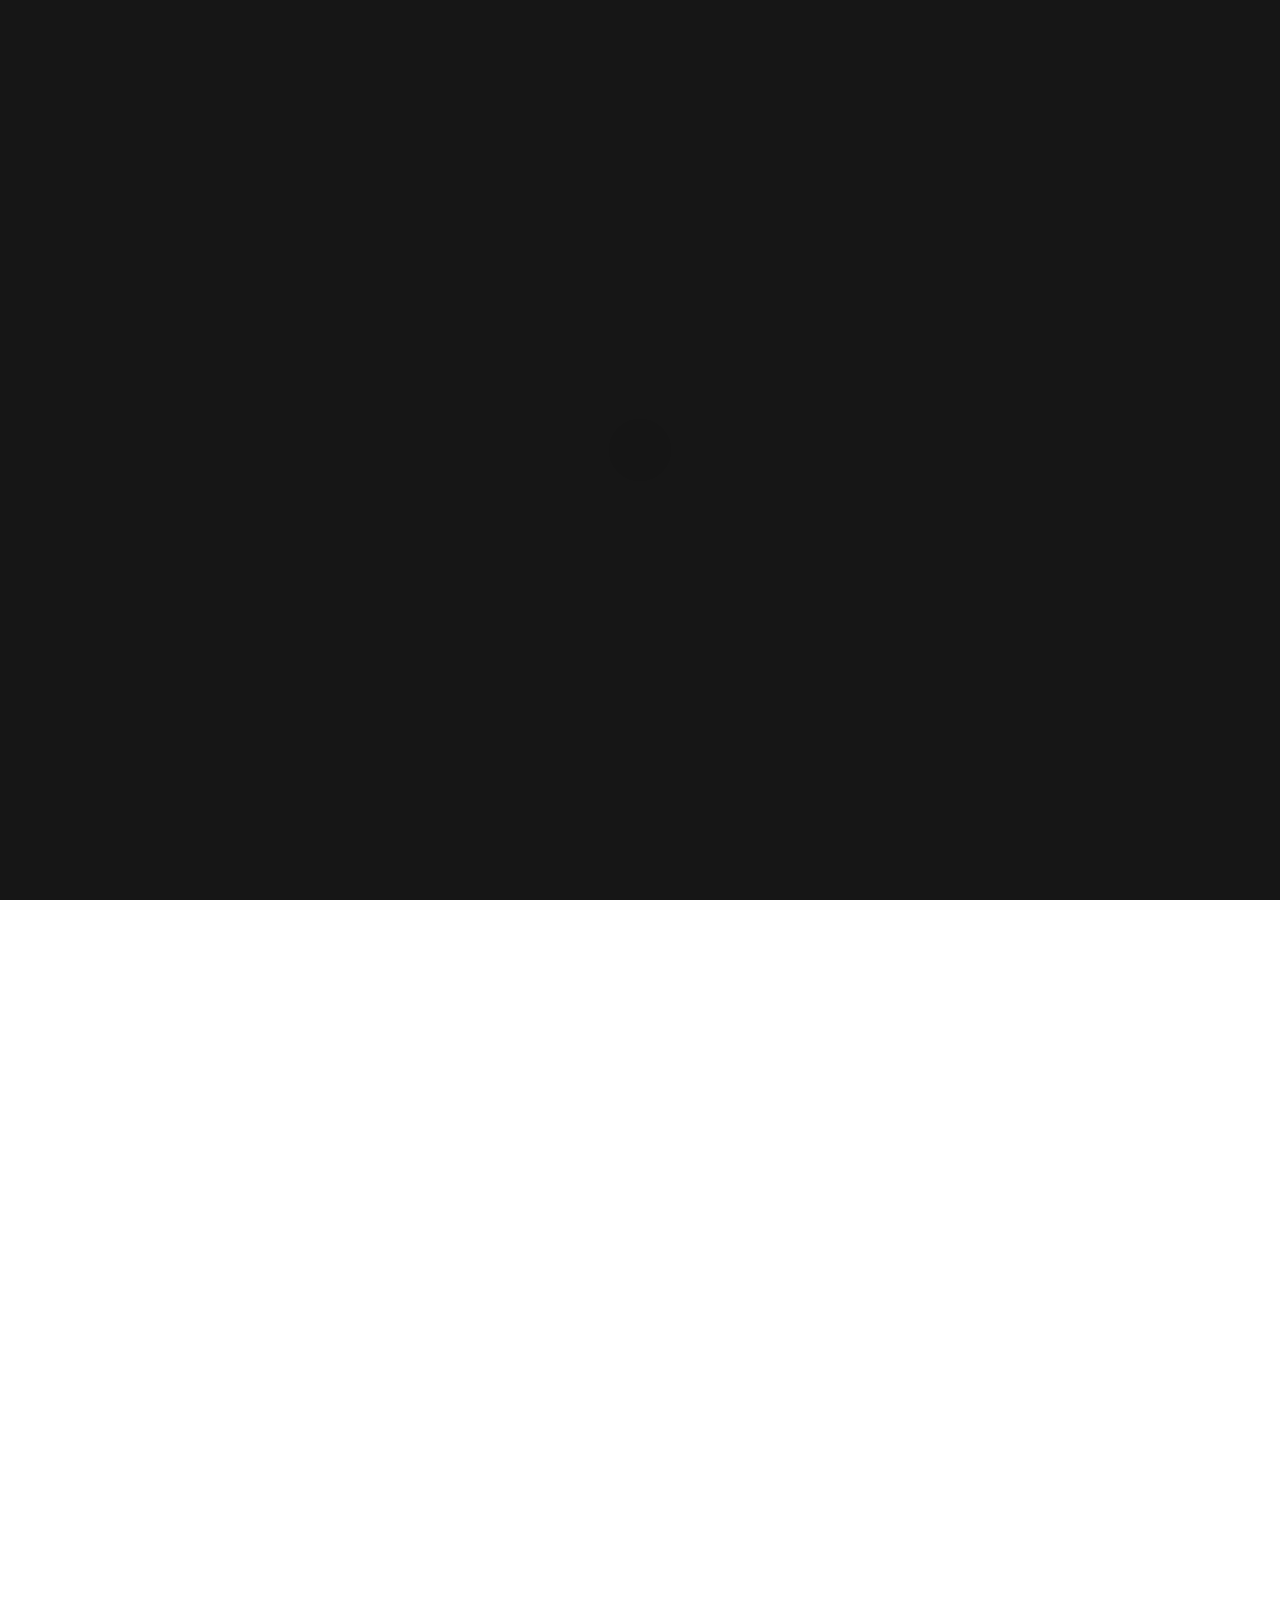
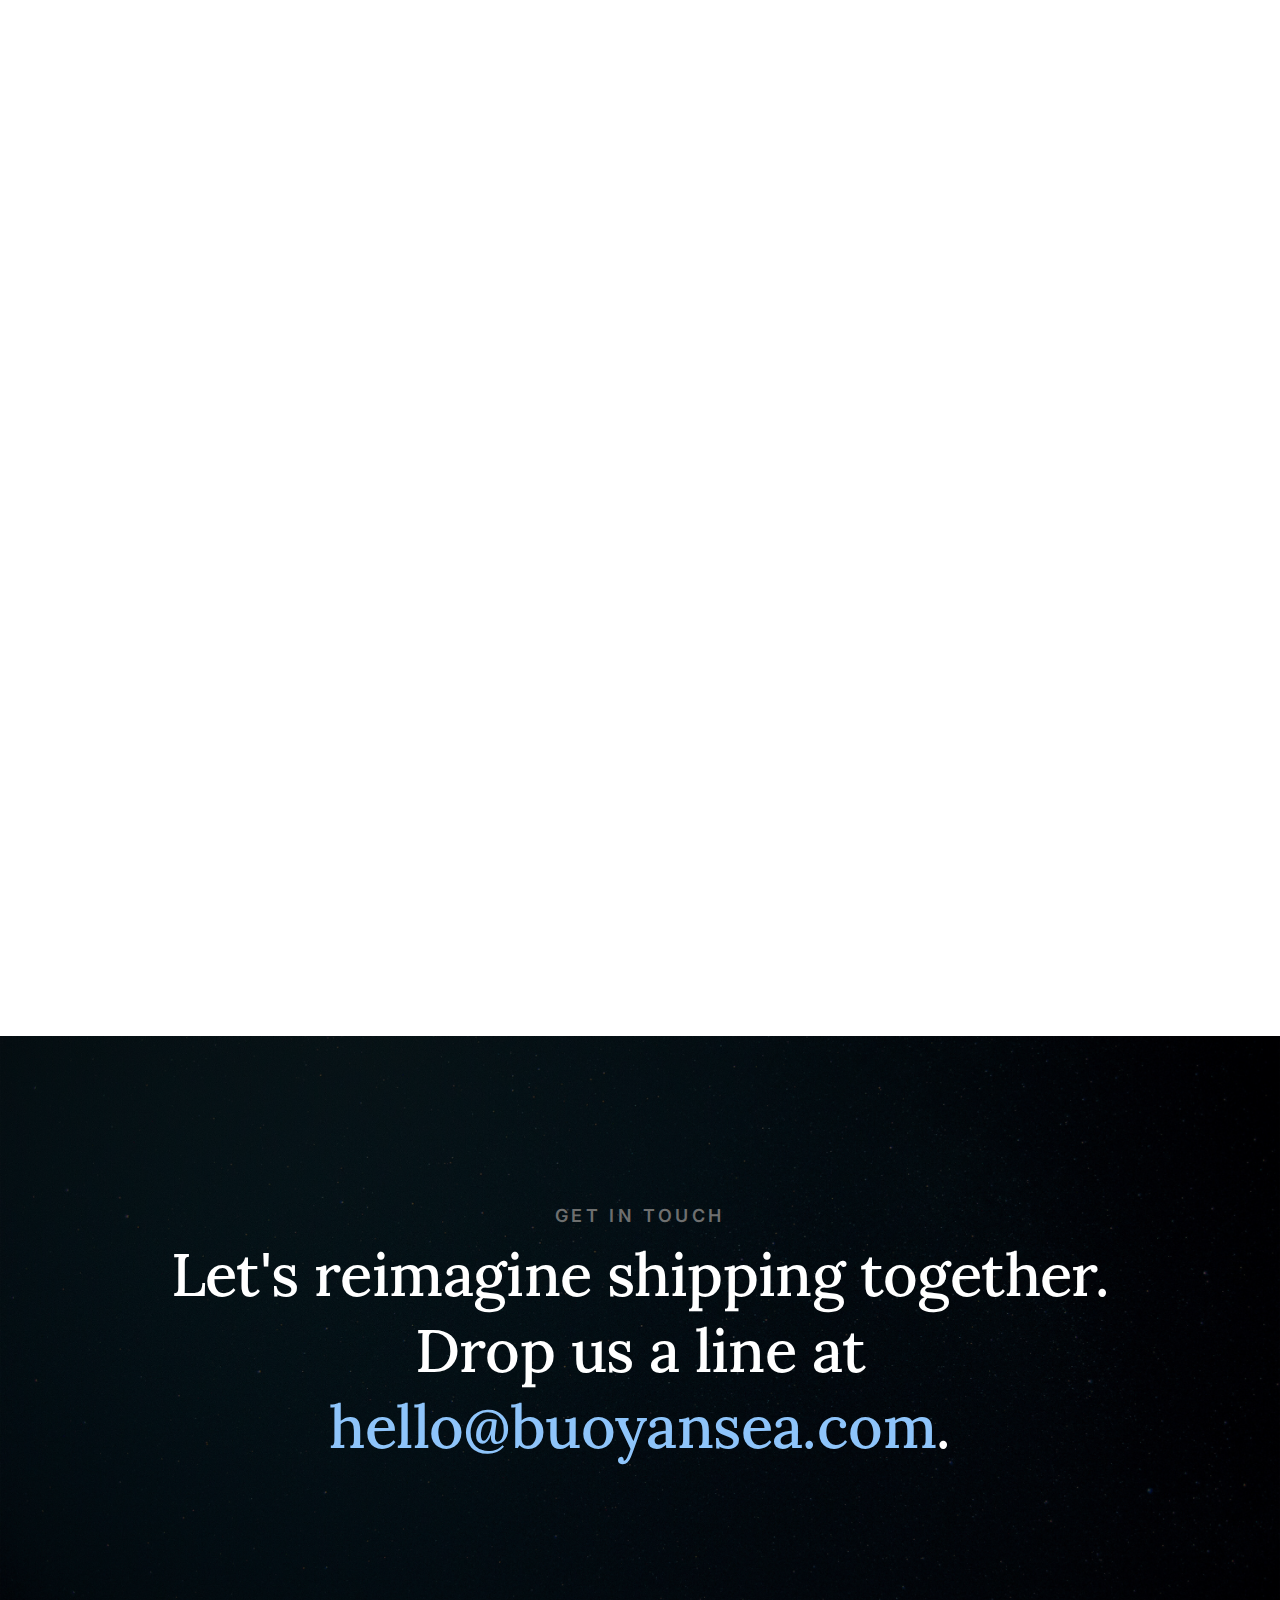
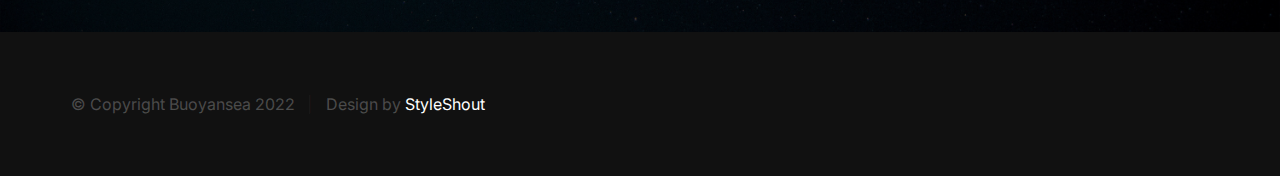
==== commit 5d553637: "made menu text consistent with body" ====
--- a/index.html
+++ b/index.html
@@ -69,7 +69,7 @@
 
                 <ul class="s-header__nav-list">
                     <li><a href="#intro" class="smoothscroll">Intro</a></li>
-                    <li><a href="#about" class="smoothscroll">About</a></li>
+                    <li><a href="#about" class="smoothscroll">About Us</a></li>
                     <li><a href="#contact" class="smoothscroll">Contact</a></li>
                 </ul>
 
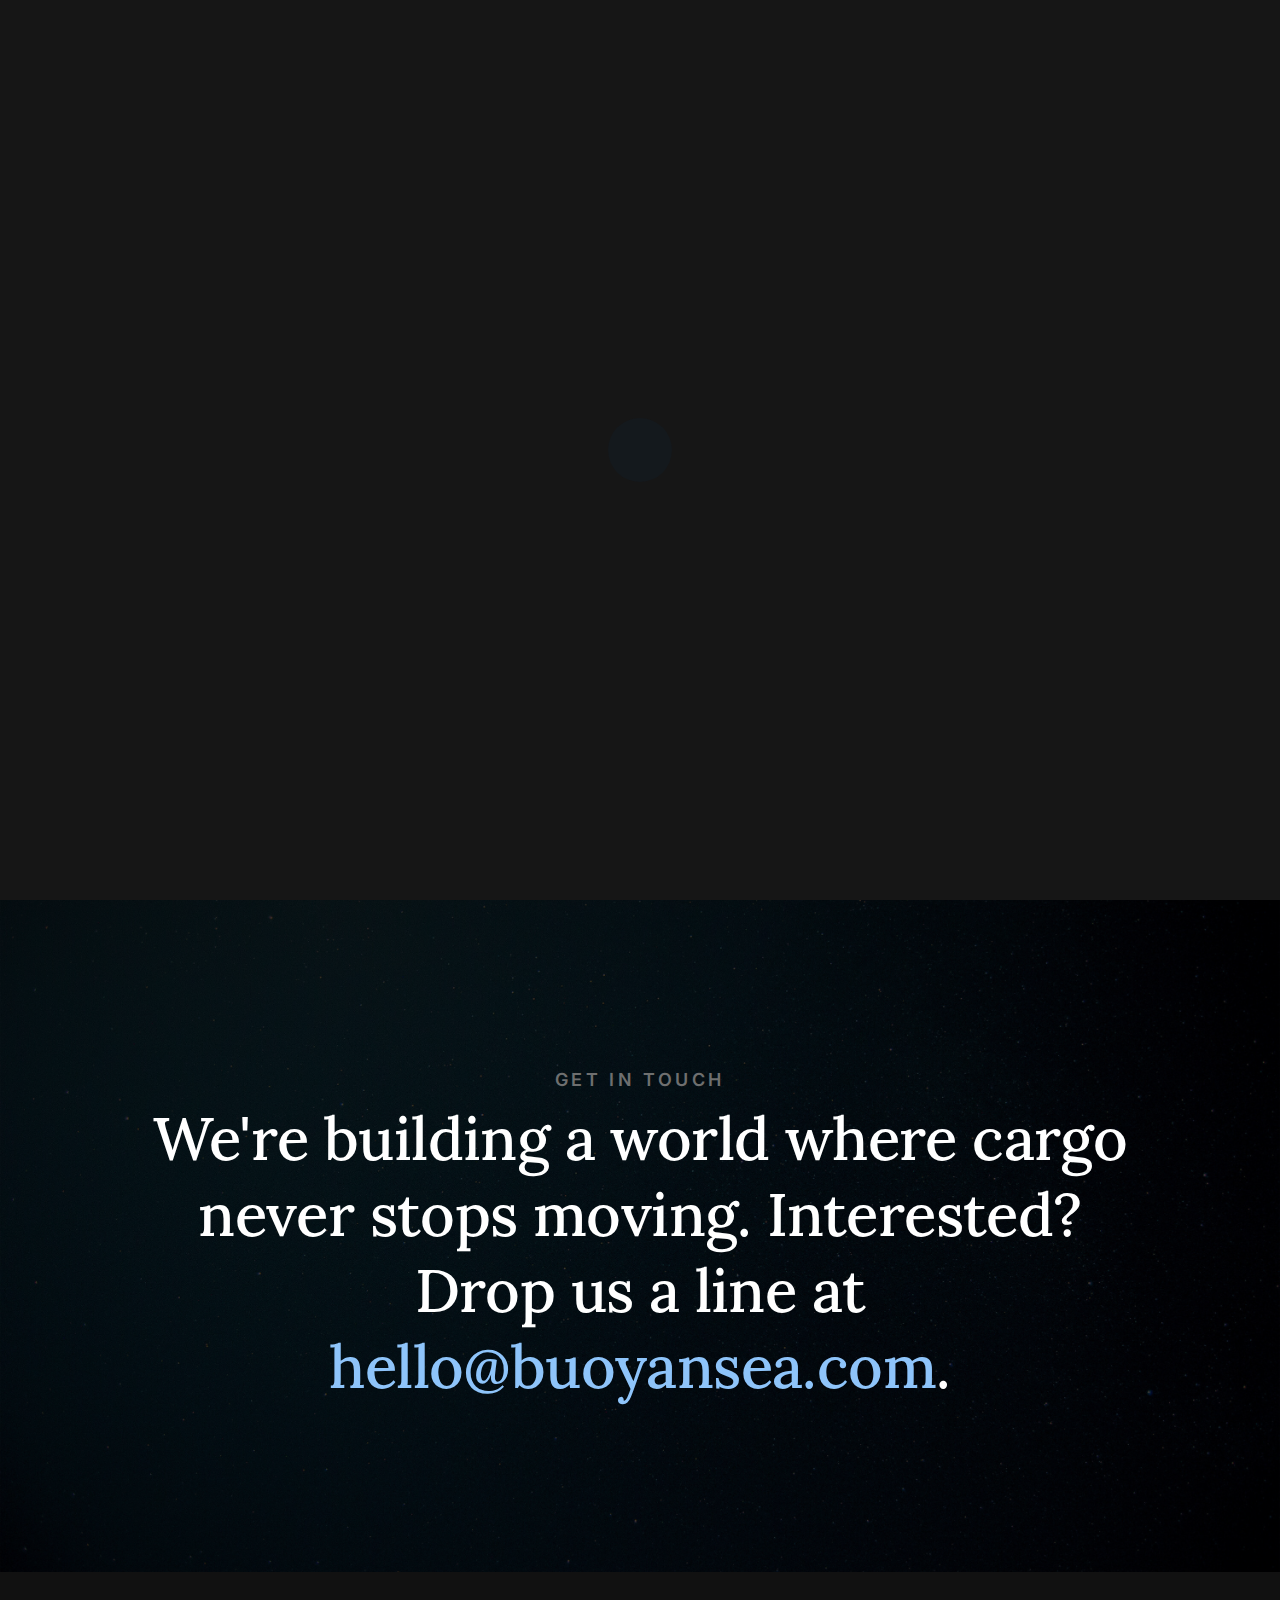
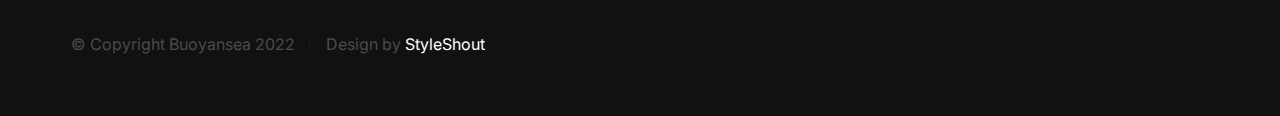
==== commit afa52750: "Update index.html" ====
--- a/index.html
+++ b/index.html
@@ -110,7 +110,7 @@
                     <div class="column lg-12 s-intro__content-inner">
                         <h3 class="s-intro__pretitle">We Are Buoyansea.</h3>
                         <h1 class="s-intro__title">
-                            We're building the cheapest and most sustainable cargo transportation service in America.
+                            We build <b>rapidly deployable</b> and <b>scalable</b> seaport infrastructure.
                         </h1>	
 
                         <div class="s-intro__more">
@@ -146,25 +146,6 @@
 
             </section> <!-- end s-intro -->
 
-
-            <!-- about
-            ----------------------------------------------- -->
-            <section id="about" class="s-about target-section">
-
-                <div class="row s-about__content" data-animate-block>
-                    <div class="column lg-12">
-                        <h2 class="text-pretitle" data-animate-el>About Us</h2>
-                        <p class="s-about__desc" data-animate-el>
-                            Transportation is the <a href="https://www.epa.gov/ghgemissions/sources-greenhouse-gas-emissions">single largest</a> source of greenhouse gas emissions in the US. <br><br>
-                            Yet the vast majority of our freight still moves by truck, and American waterways are <a href="https://www.maritime.dot.gov/grants/marine-highways/marine-highway">underutilized</a>. <br><br>
-                            Marine transportation is nearly <a href="http://nationalwaterwaysfoundation.org/documents/Final%20TTI%20Report%202001-2014%20Approved.pdf ">five times</a> more fuel efficient and produces an <a href="http://nationalwaterwaysfoundation.org/documents/Final%20TTI%20Report%202001-2014%20Approved.pdf ">order of magnitude</a> fewer carbon emissions than truck transporation. <br><br>
-                            At Buoyansea, we're working to make waterways a viable, low cost, and reliable alternative for moving American cargo.
-                        </p>
-                    </div> <!-- end column  -->
-                </div> <!-- end s-about__content  -->
-
-            </section> <!-- end about -->
-
             <!-- contact
             ----------------------------------------------- -->
             <section id="contact" class="s-contact target-section">
@@ -174,8 +155,8 @@
                         
                         <h3 class="text-pretitle">Get In Touch</h3>
                         <h1 class="text-display-title">
-                            Let's reimagine shipping together. 
-                            Drop us a line at <a href="mailto:hello@buoyansea.com">hello@buoyansea.com</a>.
+                            We're building a world where cargo never stops moving. 
+                            Interested? Drop us a line at <a href="mailto:hello@buoyansea.com">hello@buoyansea.com</a>.
                         </h1>
                         
                     </div> <!-- end column -->
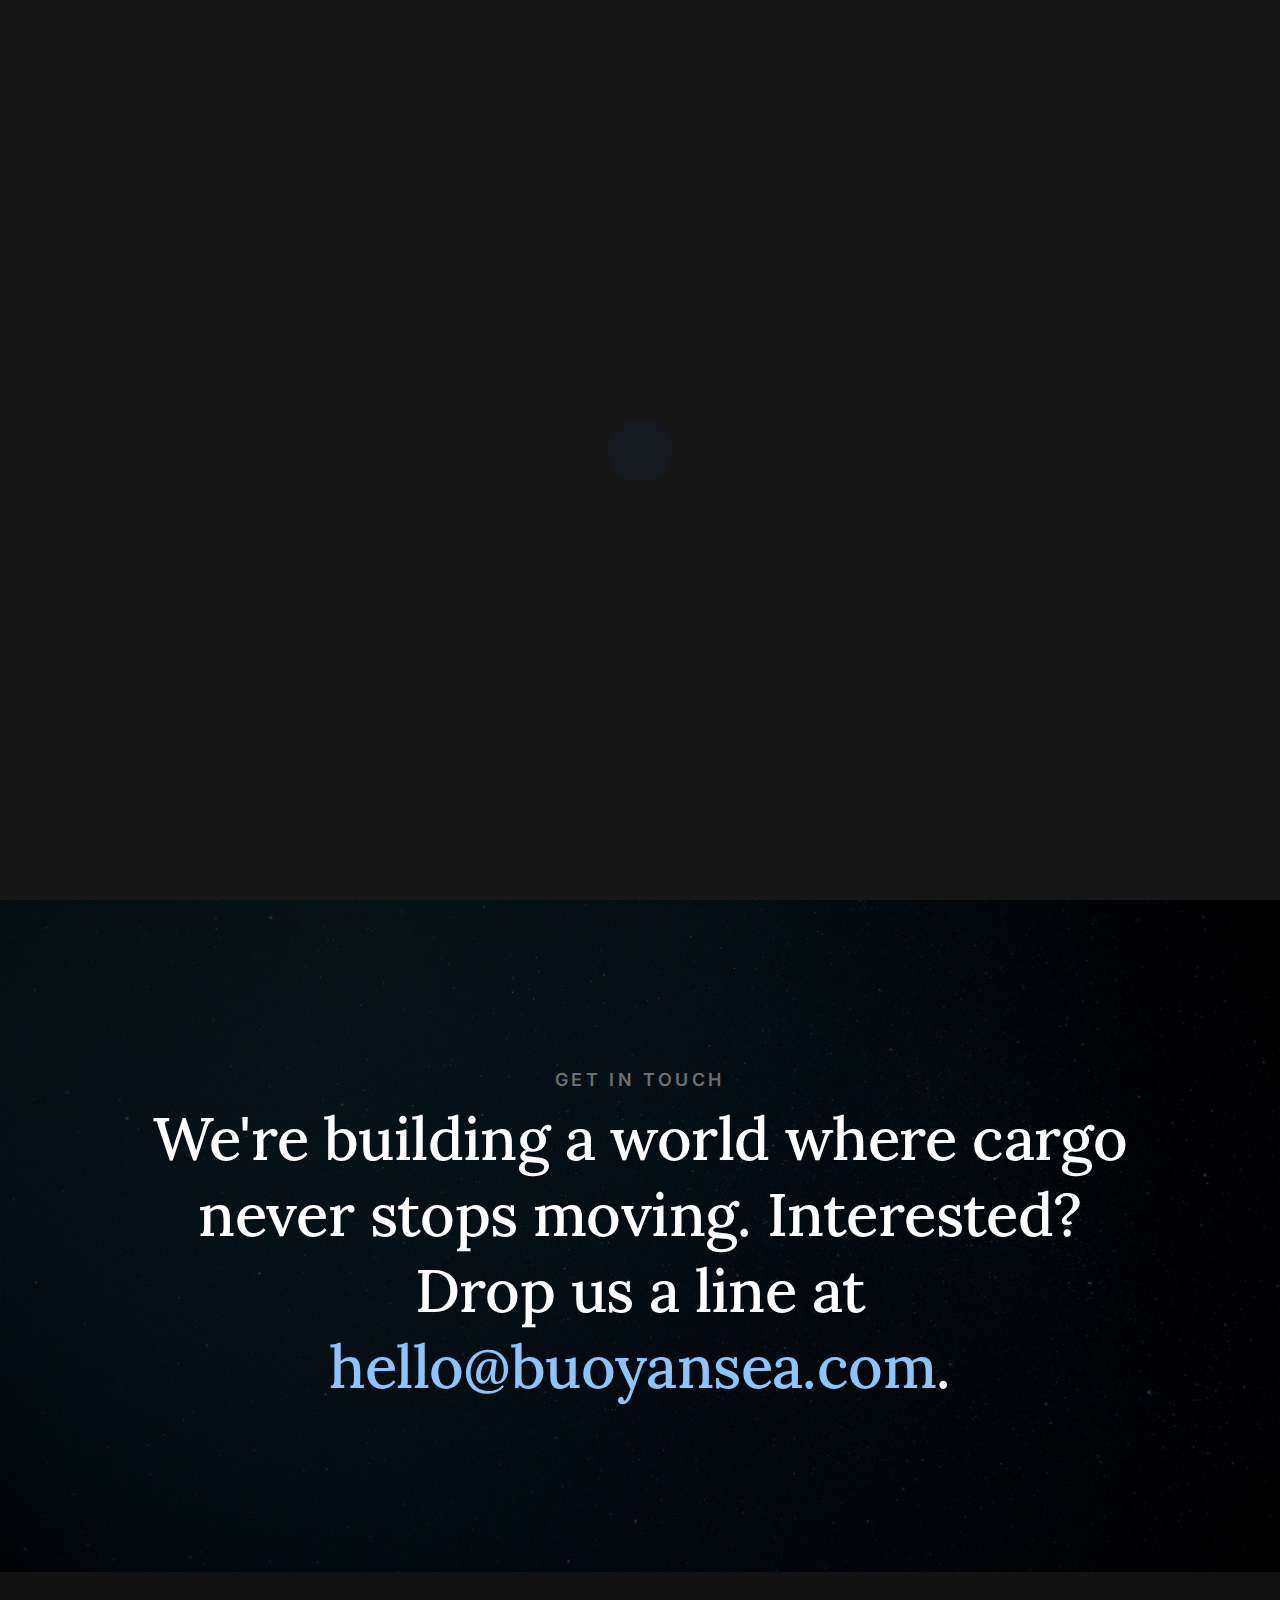
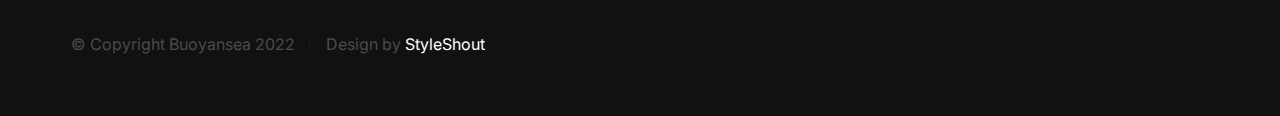
==== commit 017936a8: "Updated hero text" ====
--- a/index.html
+++ b/index.html
@@ -110,7 +110,7 @@
                     <div class="column lg-12 s-intro__content-inner">
                         <h3 class="s-intro__pretitle">We Are Buoyansea.</h3>
                         <h1 class="s-intro__title">
-                            We build <b>rapidly deployable</b> and <b>scalable</b> seaport infrastructure.
+                            Ocean cargo, direct to your loading dock.
                         </h1>	
 
                         <div class="s-intro__more">
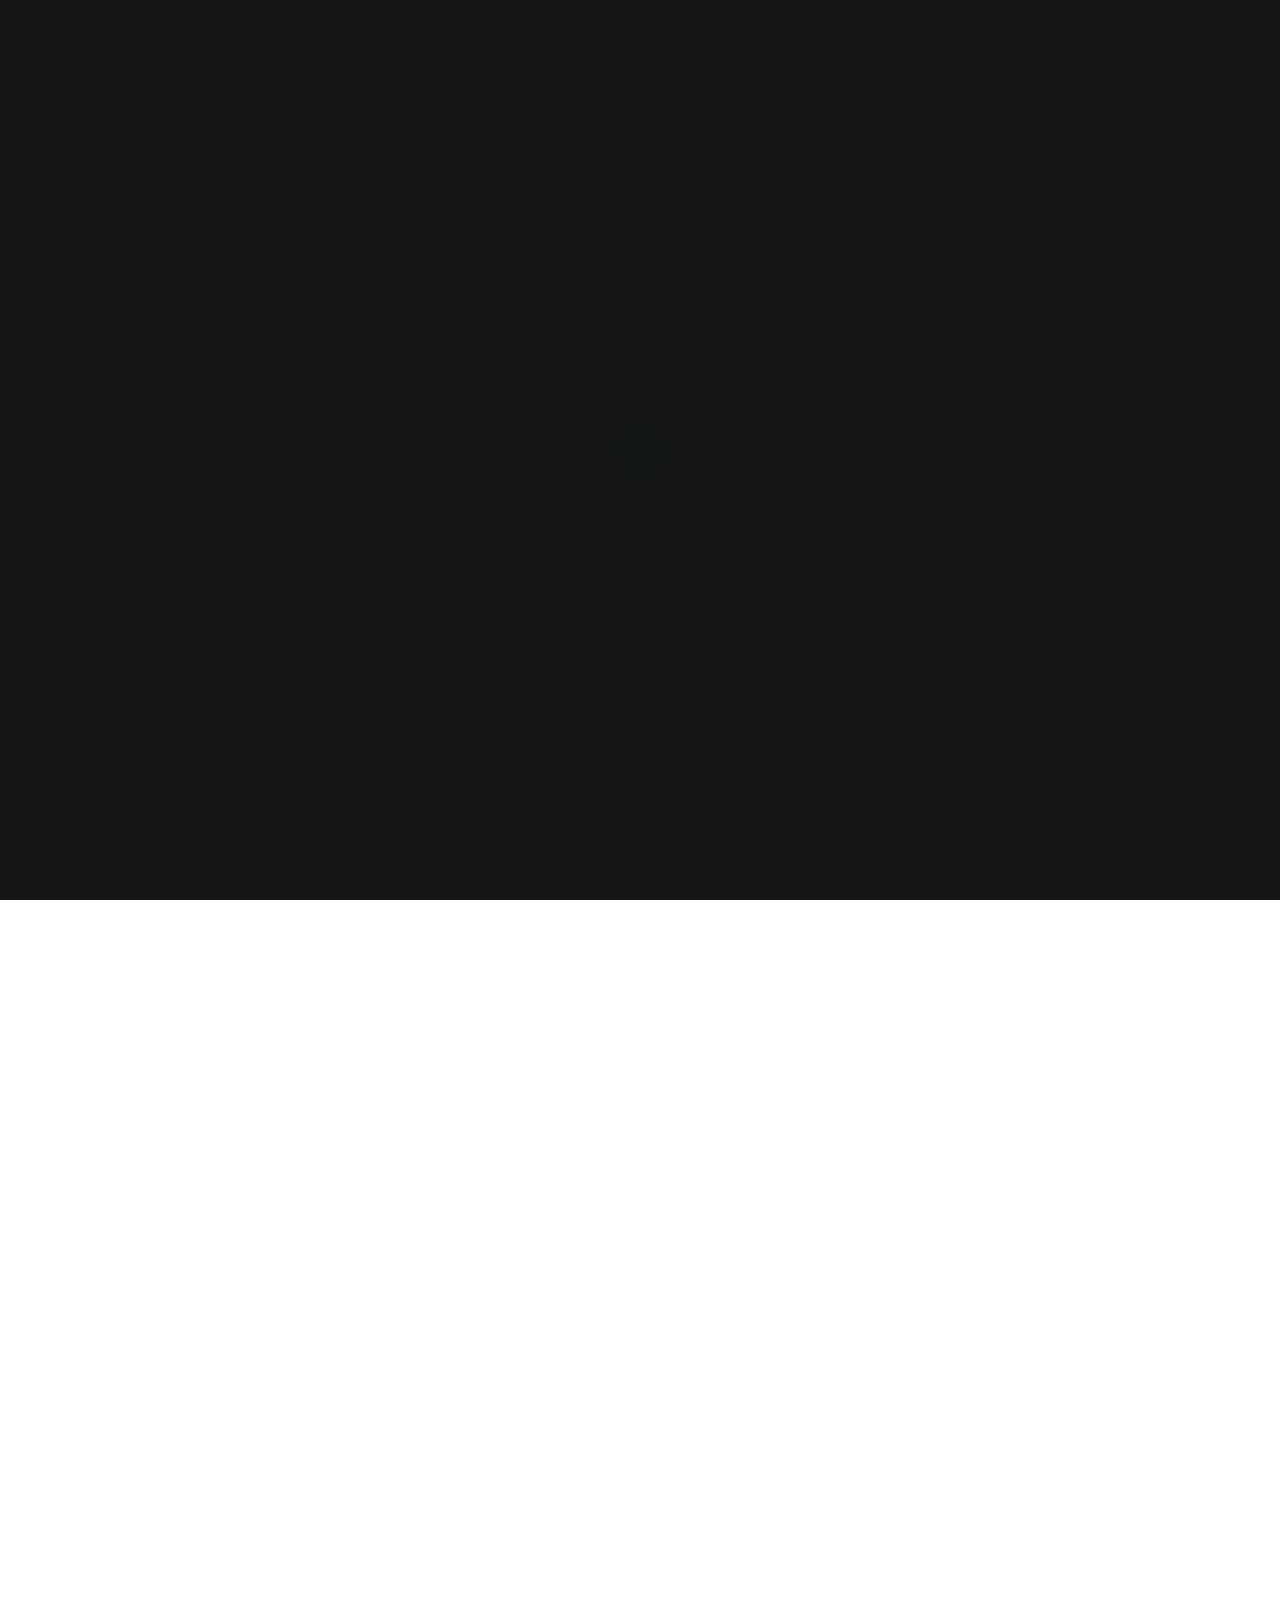
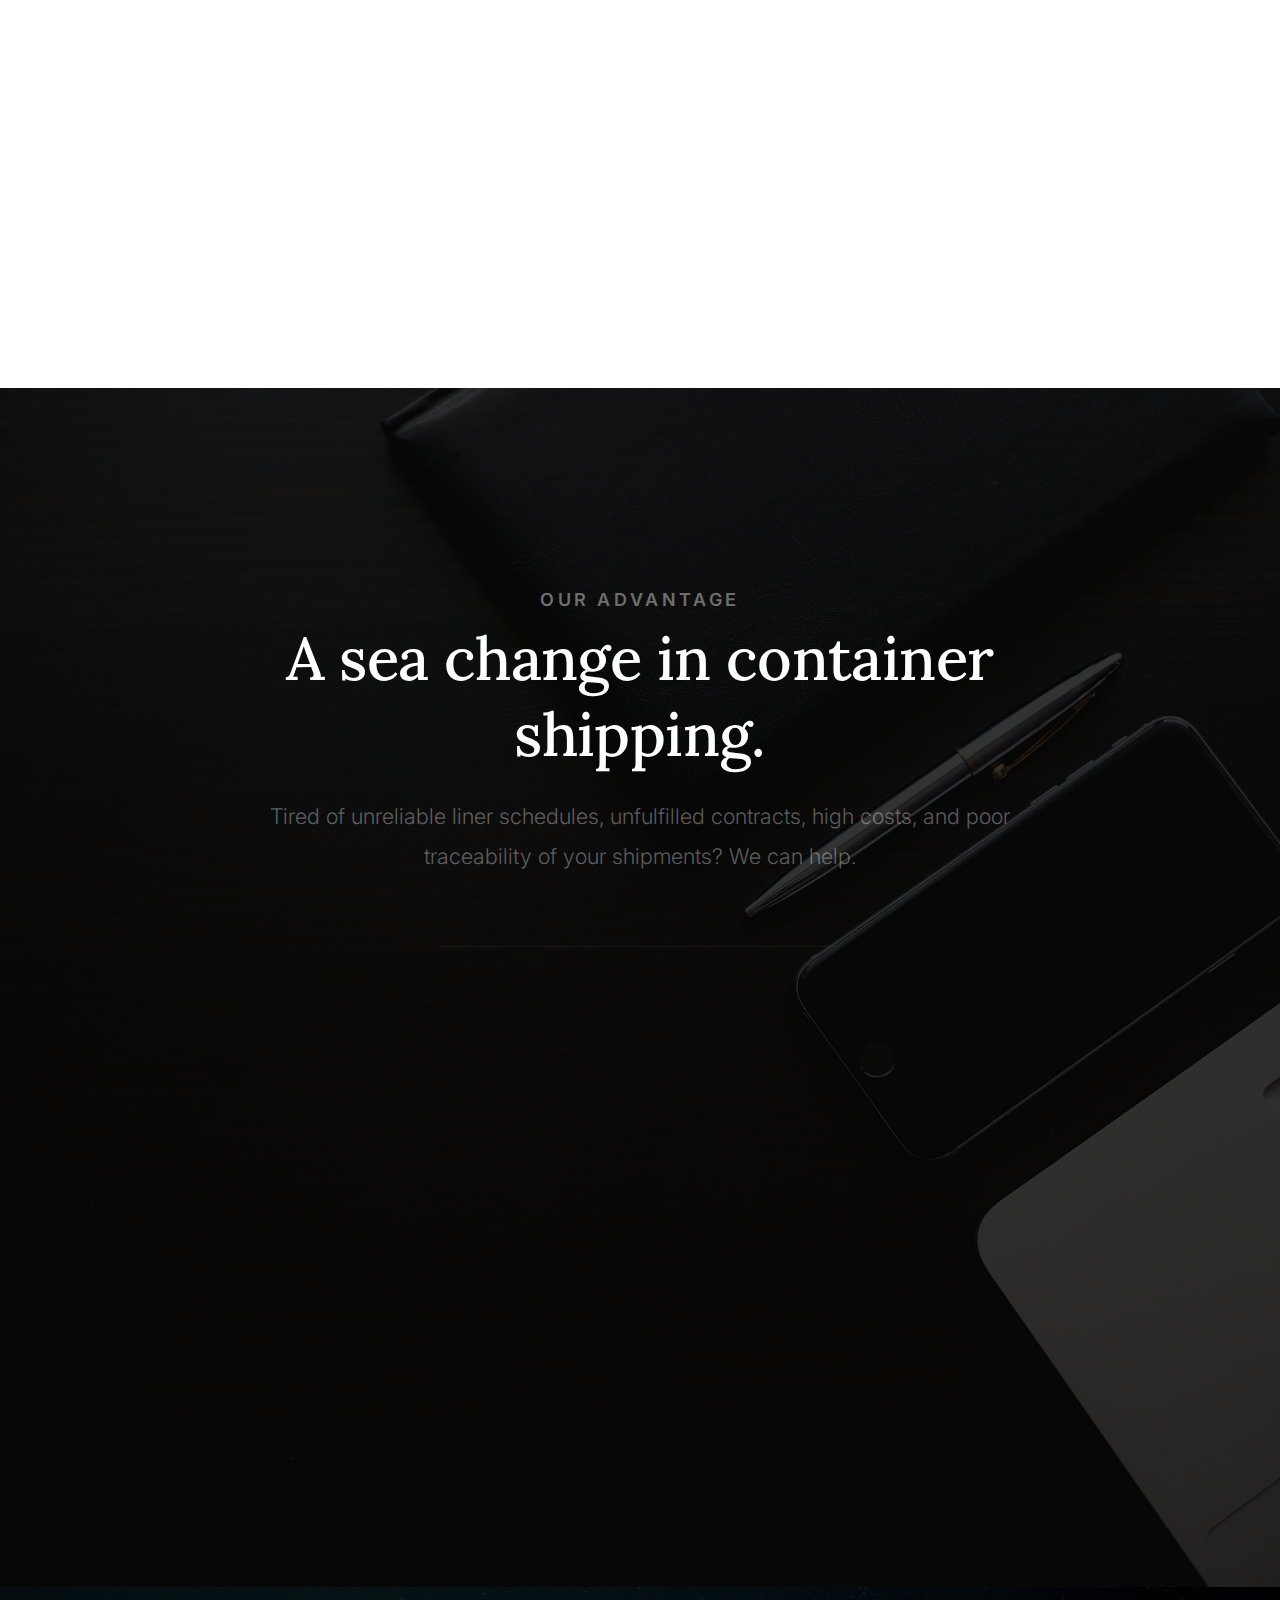
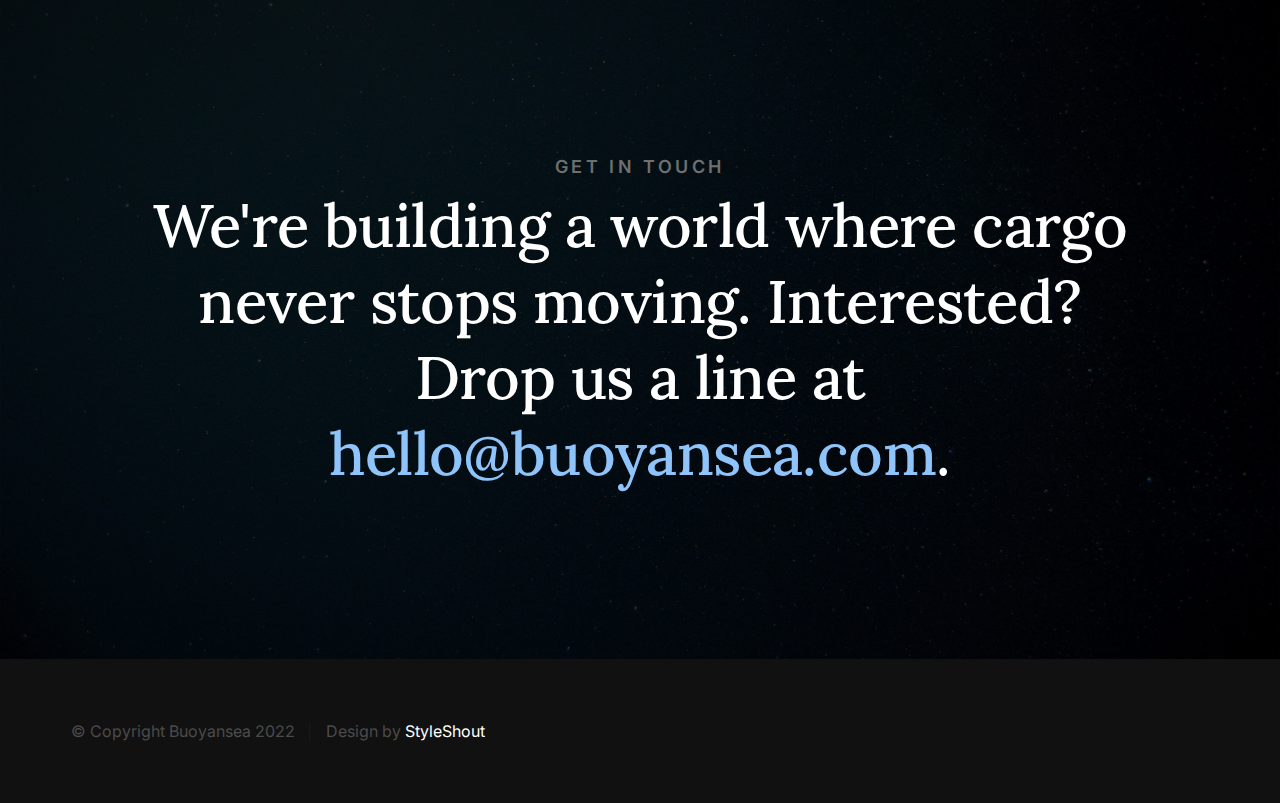
==== commit 8d652265: "Add real content discussing value prop" ====
--- a/index.html
+++ b/index.html
@@ -70,7 +70,9 @@
                 <ul class="s-header__nav-list">
                     <li><a href="#intro" class="smoothscroll">Intro</a></li>
                     <li><a href="#about" class="smoothscroll">About Us</a></li>
+                    <li><a href="#advantage" class="smoothscroll">Our Advantage</a></li>
                     <li><a href="#contact" class="smoothscroll">Contact</a></li>
+                    
                 </ul>
 
                 <ul class="s-header__social">
@@ -146,6 +148,98 @@
 
             </section> <!-- end s-intro -->
 
+                       <!-- about
+             ----------------------------------------------- -->
+             <section id="about" class="s-about target-section">
+
+                <div class="row s-about__content" data-animate-block>
+                    <div class="column lg-12">
+                        <h2 class="text-pretitle" data-animate-el>About Us</h2>
+                        <p class="s-about__desc" data-animate-el>
+                            We ship ocean cargo directly between your coastal distribution centers. No ports or drayage required.
+                            <br><Br>
+                            We've spent the last decade in the transportation industry, working on everything from rockets to electric cars. You're in good hands. 
+                        </p>
+                    </div> <!-- end column  -->
+                </div> <!-- end s-about__content  -->
+
+            </section> <!-- end about -->
+
+            
+            <!-- advantage
+            ----------------------------------------------- -->
+            <section id="advantage" class="s-services">
+
+                <div class="s-services__bg"></div>
+                
+                <div class="row narrow section-header section-header--dark has-bottom-sep">
+                    <div class="column lg-12">
+                        
+                        <h3 class="text-pretitle">Our Advantage</h3>
+                        <h1 class="text-display-title">A sea change in container shipping.</h1>
+                        
+                        <p class="lead">Tired of unreliable liner schedules, unfulfilled contracts, high costs, and poor traceability of your shipments? We can help.</p>
+                        
+                    </div> <!-- end column -->
+                </div> <!-- end section header -->
+
+                <div class="s-services__content">
+
+                    <div class="row services-list block-lg-one-half block-tab-whole" data-animate-block>
+
+                        <div class="column service-item" data-animate-el>
+
+                            <div class="service-content">
+                                <h3 class="h4">Fast</h3>
+
+                                <p>
+                                No waiting at the terminal. 16-18 days from goods ready to delivery at your loading dock for transpacific eastbound lanes.
+                                </p>
+                            </div>
+
+                        </div> <!-- end service-item -->
+                        
+                        <div class="column service-item" data-animate-el>
+
+                            <div class="service-content">
+                                <h3 class="h4">Reliable</h3>
+
+                                <p>
+                                We operate on a routine liner schedule. Autonomous loading and unloading means our schedules are never disrupted.
+                                </p>
+                            </div>
+
+                        </div> <!-- end service-item -->
+
+                        <div class="column service-item" data-animate-el>
+
+                            <div class="service-content">
+                                <h3 class="h4">Affordable</h3>
+
+                                <p>
+                                Heavy automation and minimized handoffs allow us to be competitive with traditional ocean shipping rates.   
+                                </p>
+                            </div>
+
+                        </div> <!-- end service-item -->
+
+                        <div class="column service-item" data-animate-el>
+
+                            <div class="service-content">
+                                <h3 class="h4">Green</h3>
+
+                                <p>
+                                    Marine transportation is nearly <a href="http://nationalwaterwaysfoundation.org/documents/Final%20TTI%20Report%202001-2014%20Approved.pdf ">five times</a> more fuel efficient and produces an <a href="http://nationalwaterwaysfoundation.org/documents/Final%20TTI%20Report%202001-2014%20Approved.pdf ">order of magnitude</a> fewer carbon emissions than truck transporation.                                 </p>
+                            </div>
+
+                        </div> <!-- end service-item -->
+
+                    </div> <!-- end services-list -->
+                    
+                </div> <!-- end services-content -->   			
+
+            </section> <!-- end advantage -->
+
             <!-- contact
             ----------------------------------------------- -->
             <section id="contact" class="s-contact target-section">
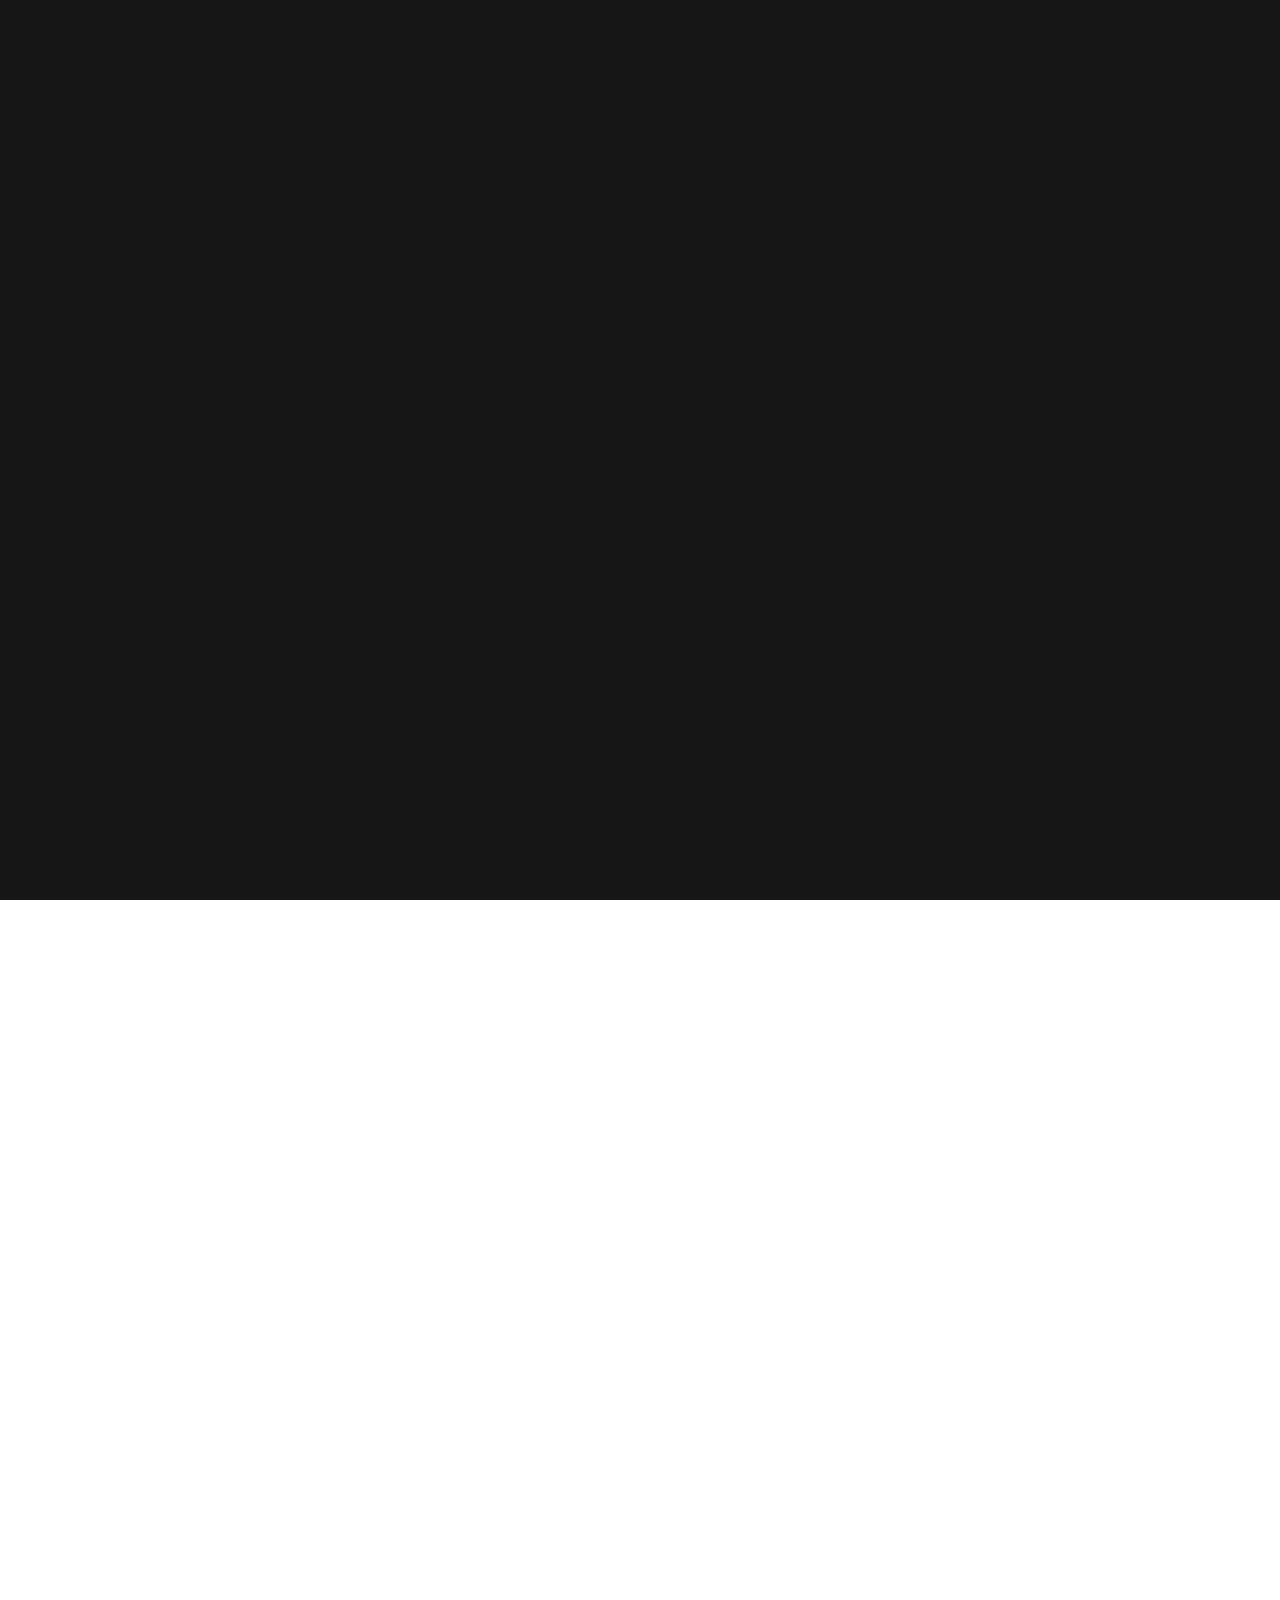
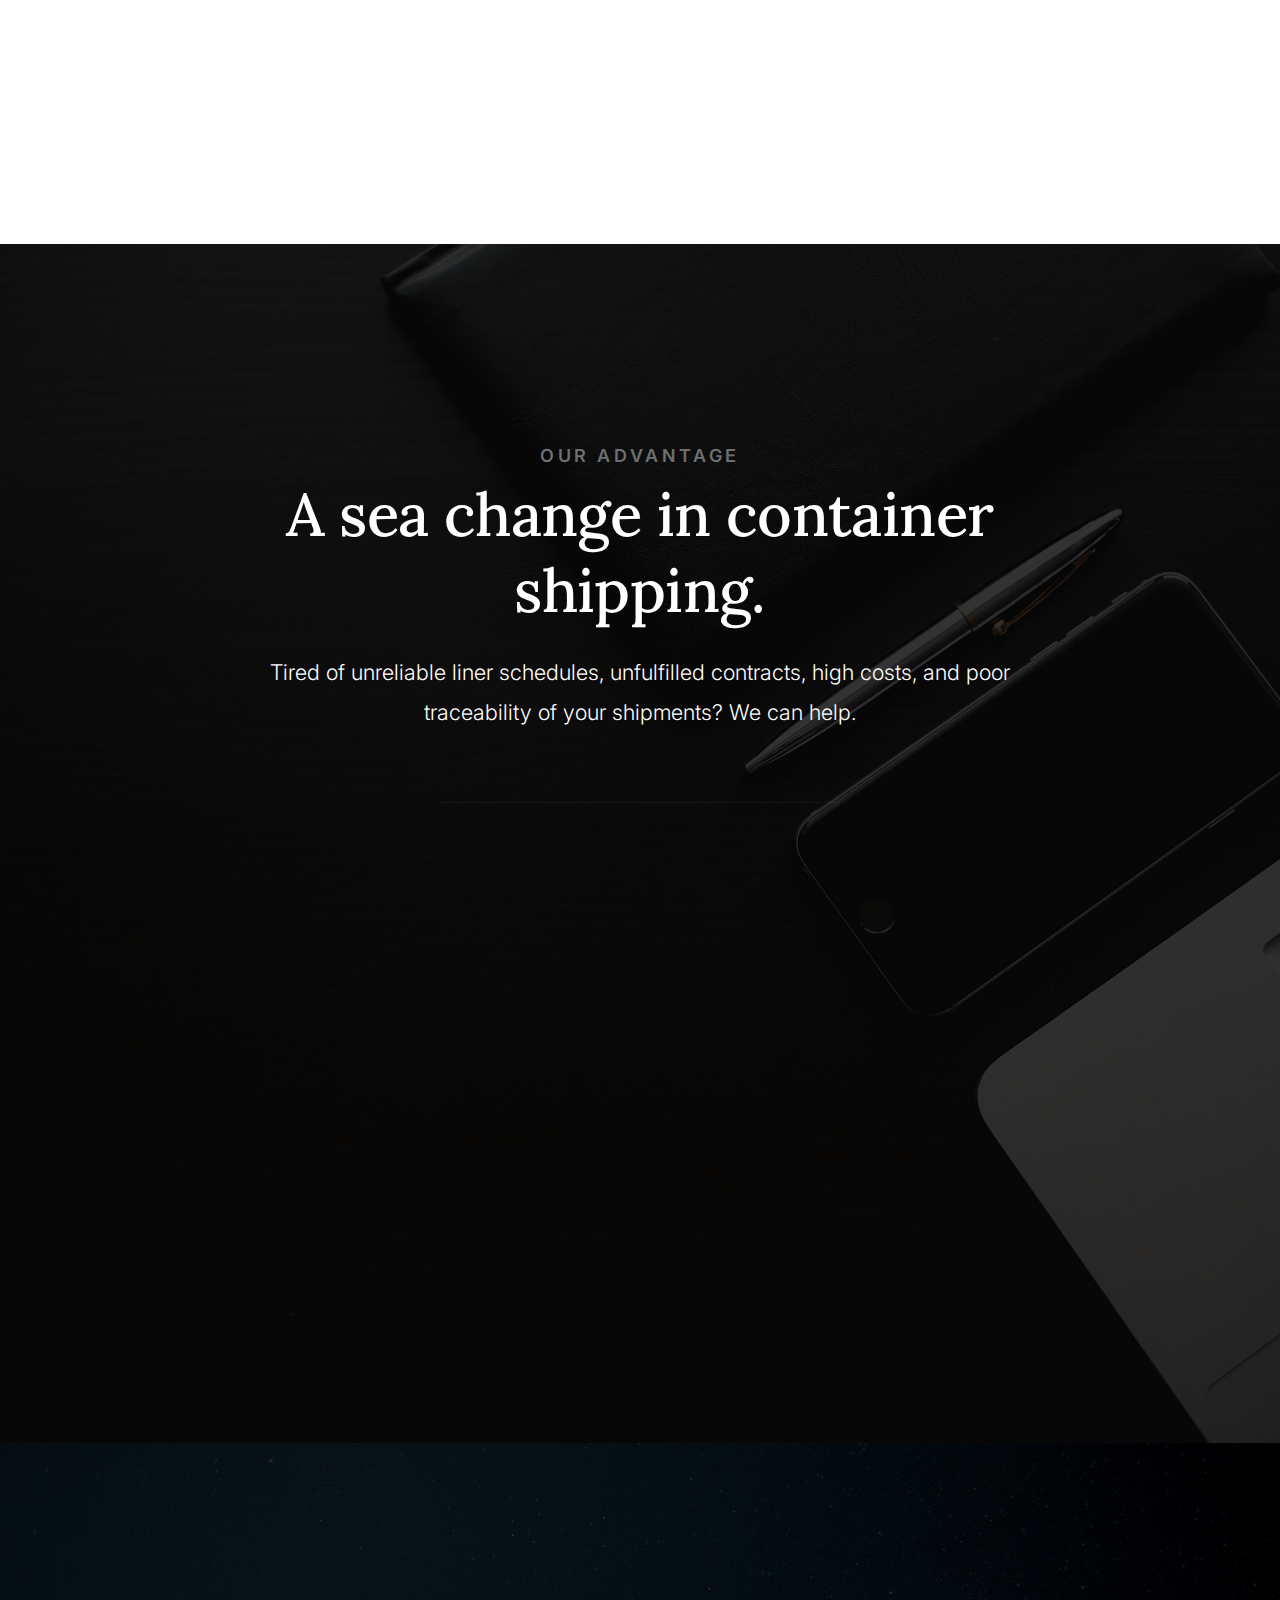
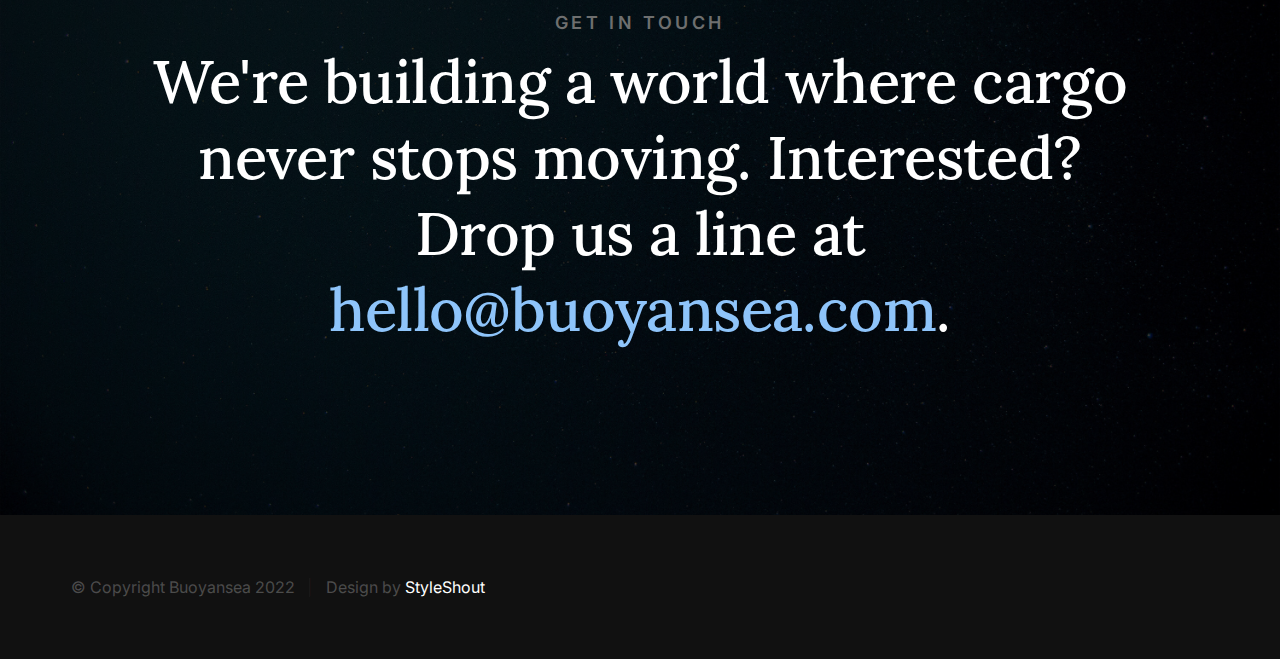
==== commit e012f568: "Made fonts more legible" ====
--- a/index.html
+++ b/index.html
@@ -158,7 +158,7 @@
                         <p class="s-about__desc" data-animate-el>
                             We ship ocean cargo directly between your coastal distribution centers. No ports or drayage required.
                             <br><Br>
-                            We've spent the last decade in the transportation industry, working on everything from rockets to electric cars. You're in good hands. 
+                            We've built everything from rockets to electric cars. You're in good hands. 
                         </p>
                     </div> <!-- end column  -->
                 </div> <!-- end s-about__content  -->
--- a/css/styles.css
+++ b/css/styles.css
@@ -2793,7 +2793,7 @@
 }
 
 .section-header--dark .lead {
-    color : rgba(255, 255, 255, 0.35);
+    color : white;
 }
 
 .section-header--dark.has-bottom-sep::before {
@@ -3567,6 +3567,7 @@
 
 .service-item {
     margin-bottom : var(--vspace-0_5);
+    color         : white;
 }
 
 .service-item h3 {
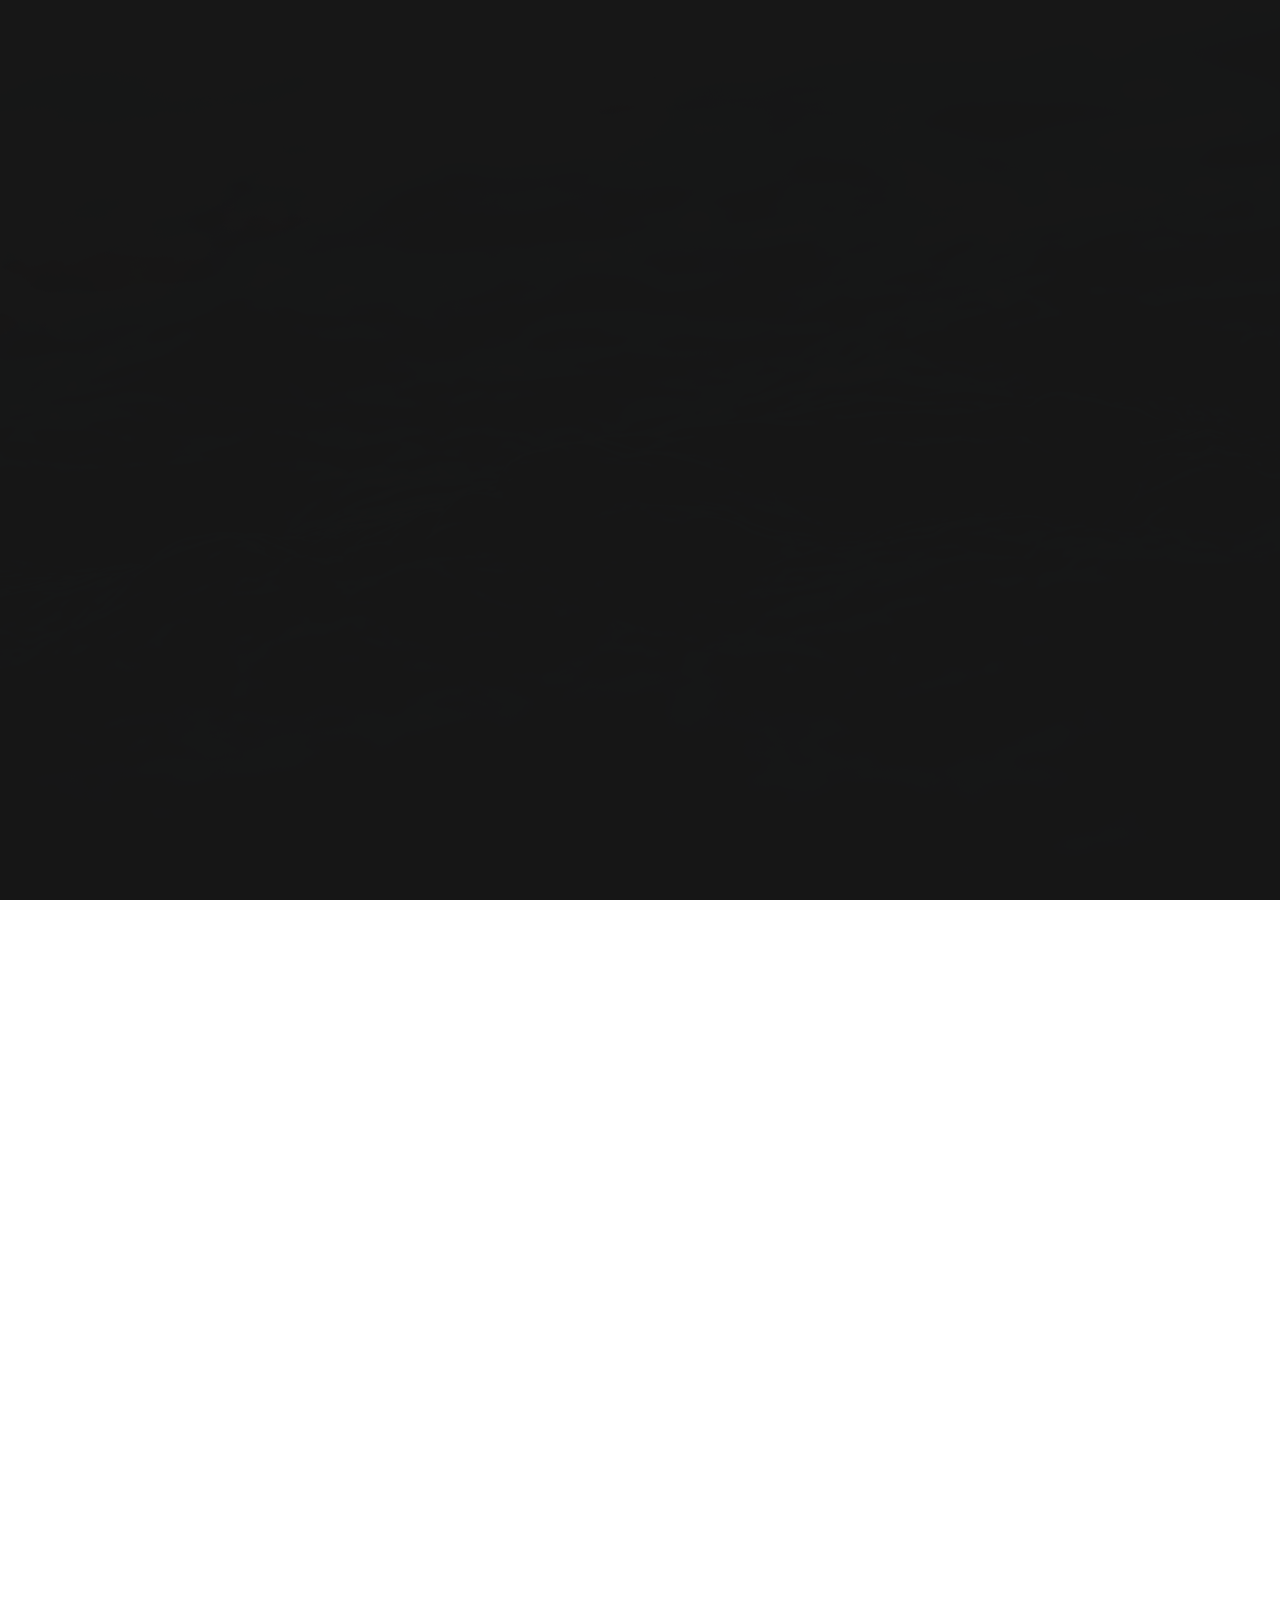
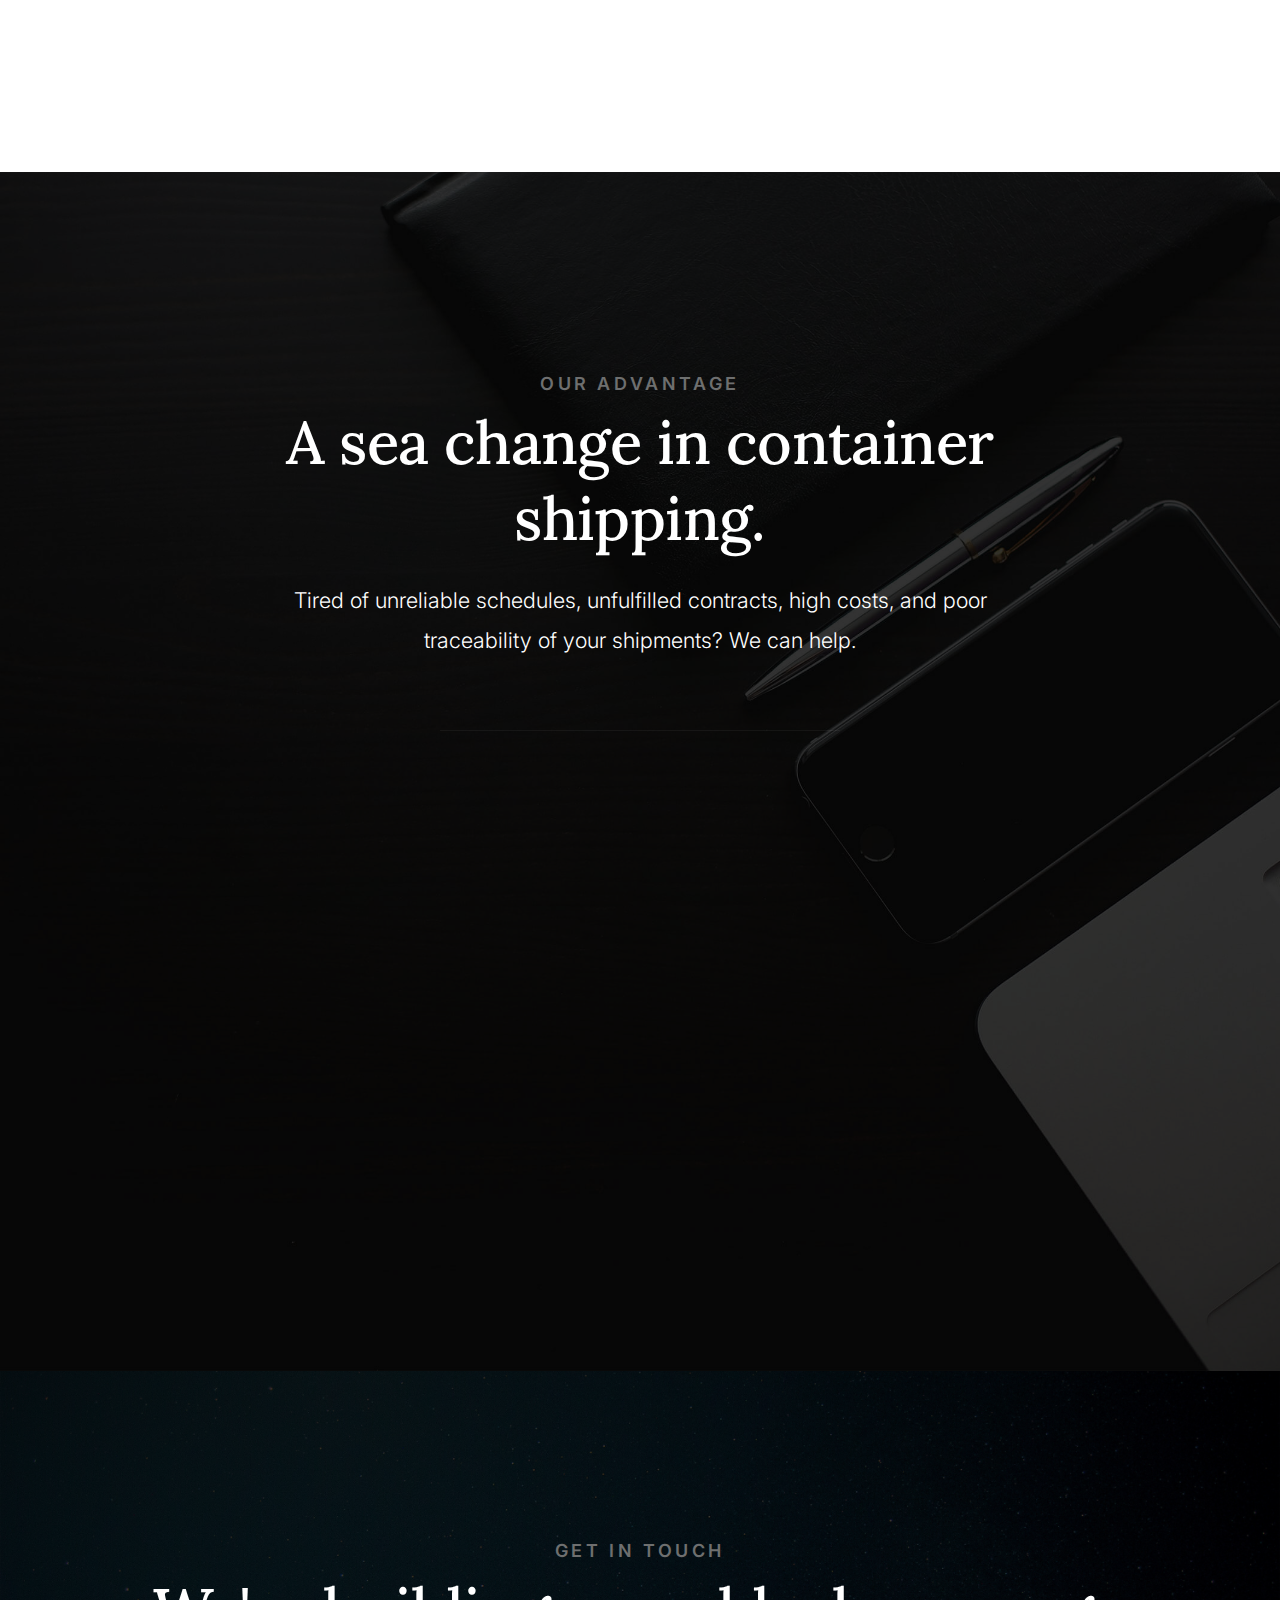
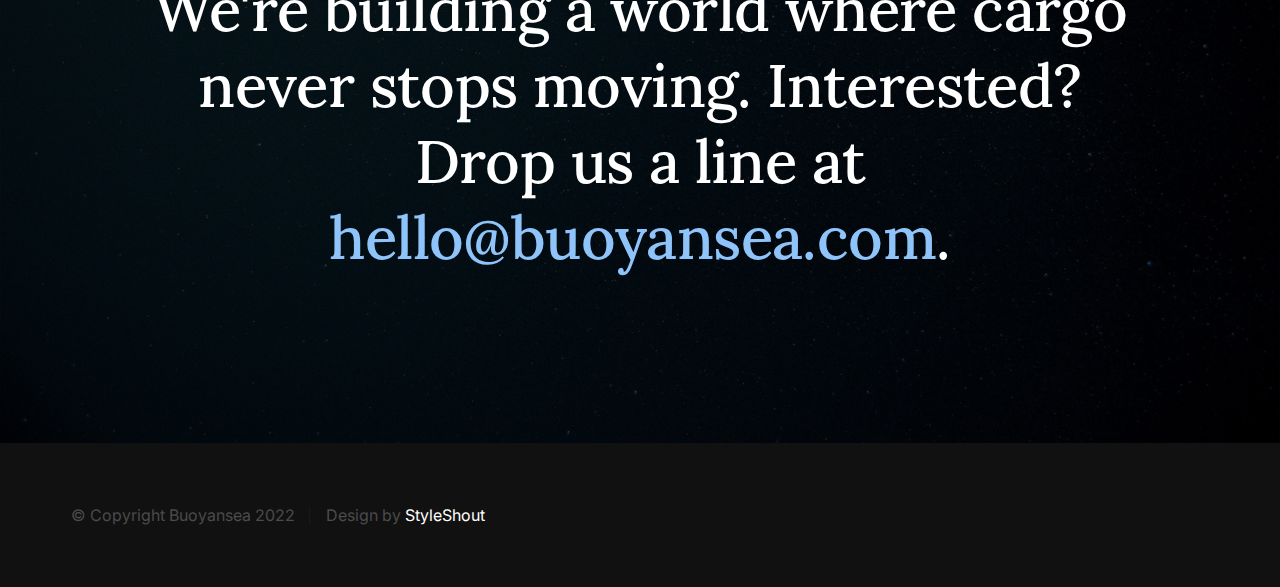
==== commit 570878f8: "Update index.html" ====
--- a/index.html
+++ b/index.html
@@ -156,7 +156,7 @@
                     <div class="column lg-12">
                         <h2 class="text-pretitle" data-animate-el>About Us</h2>
                         <p class="s-about__desc" data-animate-el>
-                            We ship ocean cargo directly between your coastal distribution centers. No ports or drayage required.
+                            We ship ocean cargo directly between your coastal distribution centers.
                             <br><Br>
                             We've built everything from rockets to electric cars. You're in good hands. 
                         </p>
@@ -178,7 +178,7 @@
                         <h3 class="text-pretitle">Our Advantage</h3>
                         <h1 class="text-display-title">A sea change in container shipping.</h1>
                         
-                        <p class="lead">Tired of unreliable liner schedules, unfulfilled contracts, high costs, and poor traceability of your shipments? We can help.</p>
+                        <p class="lead">Tired of unreliable schedules, unfulfilled contracts, high costs, and poor traceability of your shipments? We can help.</p>
                         
                     </div> <!-- end column -->
                 </div> <!-- end section header -->
@@ -205,7 +205,7 @@
                                 <h3 class="h4">Reliable</h3>
 
                                 <p>
-                                We operate on a routine liner schedule. Autonomous loading and unloading means our schedules are never disrupted.
+                                We operate on a routine schedule. Our loading and unloading system enables schedules that are never disrupted.
                                 </p>
                             </div>
 
@@ -217,7 +217,7 @@
                                 <h3 class="h4">Affordable</h3>
 
                                 <p>
-                                Heavy automation and minimized handoffs allow us to be competitive with traditional ocean shipping rates.   
+                                Minimized handoffs allow us to be competitive with traditional ocean shipping rates.   
                                 </p>
                             </div>
 
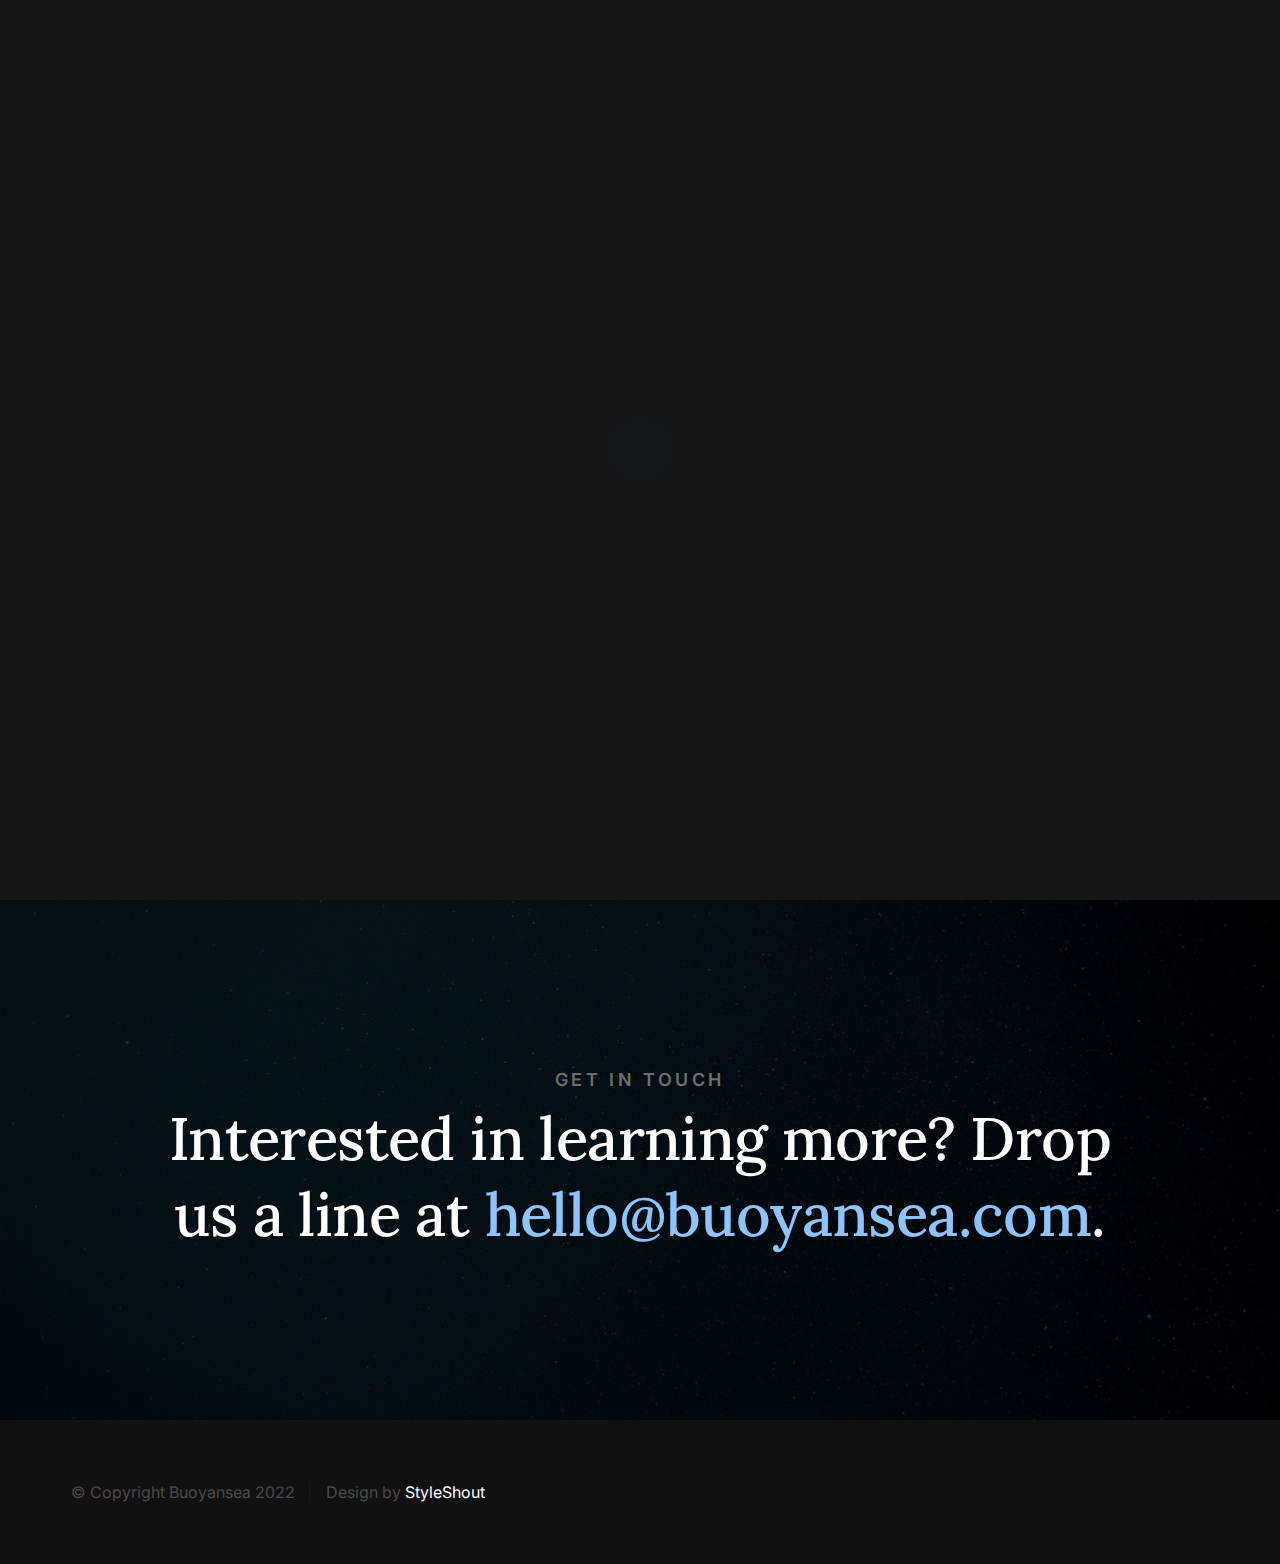
==== commit 03b77088: "Reset website content" ====
--- a/index.html
+++ b/index.html
@@ -69,8 +69,6 @@
 
                 <ul class="s-header__nav-list">
                     <li><a href="#intro" class="smoothscroll">Intro</a></li>
-                    <li><a href="#about" class="smoothscroll">About Us</a></li>
-                    <li><a href="#advantage" class="smoothscroll">Our Advantage</a></li>
                     <li><a href="#contact" class="smoothscroll">Contact</a></li>
                     
                 </ul>
@@ -112,14 +110,10 @@
                     <div class="column lg-12 s-intro__content-inner">
                         <h3 class="s-intro__pretitle">We Are Buoyansea.</h3>
                         <h1 class="s-intro__title">
-                            Ocean cargo, direct to your loading dock.
+                            Stay tuned for updates.
                         </h1>	
 
-                        <div class="s-intro__more">
-                            <a class="smoothscroll btn btn--stroke s-intro__more-btn" href="#about">
-                                Learn More
-                            </a>
-                        </div>	
+                       
                     </div> <!-- s-intro__content-inner -->
 
                 </div> <!-- s-intro__content -->
@@ -148,98 +142,6 @@
 
             </section> <!-- end s-intro -->
 
-                       <!-- about
-             ----------------------------------------------- -->
-             <section id="about" class="s-about target-section">
-
-                <div class="row s-about__content" data-animate-block>
-                    <div class="column lg-12">
-                        <h2 class="text-pretitle" data-animate-el>About Us</h2>
-                        <p class="s-about__desc" data-animate-el>
-                            We ship ocean cargo directly between your coastal distribution centers.
-                            <br><Br>
-                            We've built everything from rockets to electric cars. You're in good hands. 
-                        </p>
-                    </div> <!-- end column  -->
-                </div> <!-- end s-about__content  -->
-
-            </section> <!-- end about -->
-
-            
-            <!-- advantage
-            ----------------------------------------------- -->
-            <section id="advantage" class="s-services">
-
-                <div class="s-services__bg"></div>
-                
-                <div class="row narrow section-header section-header--dark has-bottom-sep">
-                    <div class="column lg-12">
-                        
-                        <h3 class="text-pretitle">Our Advantage</h3>
-                        <h1 class="text-display-title">A sea change in container shipping.</h1>
-                        
-                        <p class="lead">Tired of unreliable schedules, unfulfilled contracts, high costs, and poor traceability of your shipments? We can help.</p>
-                        
-                    </div> <!-- end column -->
-                </div> <!-- end section header -->
-
-                <div class="s-services__content">
-
-                    <div class="row services-list block-lg-one-half block-tab-whole" data-animate-block>
-
-                        <div class="column service-item" data-animate-el>
-
-                            <div class="service-content">
-                                <h3 class="h4">Fast</h3>
-
-                                <p>
-                                No waiting at the terminal. 16-18 days from goods ready to delivery at your loading dock for transpacific eastbound lanes.
-                                </p>
-                            </div>
-
-                        </div> <!-- end service-item -->
-                        
-                        <div class="column service-item" data-animate-el>
-
-                            <div class="service-content">
-                                <h3 class="h4">Reliable</h3>
-
-                                <p>
-                                We operate on a routine schedule. Our loading and unloading system enables schedules that are never disrupted.
-                                </p>
-                            </div>
-
-                        </div> <!-- end service-item -->
-
-                        <div class="column service-item" data-animate-el>
-
-                            <div class="service-content">
-                                <h3 class="h4">Affordable</h3>
-
-                                <p>
-                                Minimized handoffs allow us to be competitive with traditional ocean shipping rates.   
-                                </p>
-                            </div>
-
-                        </div> <!-- end service-item -->
-
-                        <div class="column service-item" data-animate-el>
-
-                            <div class="service-content">
-                                <h3 class="h4">Green</h3>
-
-                                <p>
-                                    Marine transportation is nearly <a href="http://nationalwaterwaysfoundation.org/documents/Final%20TTI%20Report%202001-2014%20Approved.pdf ">five times</a> more fuel efficient and produces an <a href="http://nationalwaterwaysfoundation.org/documents/Final%20TTI%20Report%202001-2014%20Approved.pdf ">order of magnitude</a> fewer carbon emissions than truck transporation.                                 </p>
-                            </div>
-
-                        </div> <!-- end service-item -->
-
-                    </div> <!-- end services-list -->
-                    
-                </div> <!-- end services-content -->   			
-
-            </section> <!-- end advantage -->
-
             <!-- contact
             ----------------------------------------------- -->
             <section id="contact" class="s-contact target-section">
@@ -249,8 +151,7 @@
                         
                         <h3 class="text-pretitle">Get In Touch</h3>
                         <h1 class="text-display-title">
-                            We're building a world where cargo never stops moving. 
-                            Interested? Drop us a line at <a href="mailto:hello@buoyansea.com">hello@buoyansea.com</a>.
+                            Interested in learning more? Drop us a line at <a href="mailto:hello@buoyansea.com">hello@buoyansea.com</a>.
                         </h1>
                         
                     </div> <!-- end column -->
